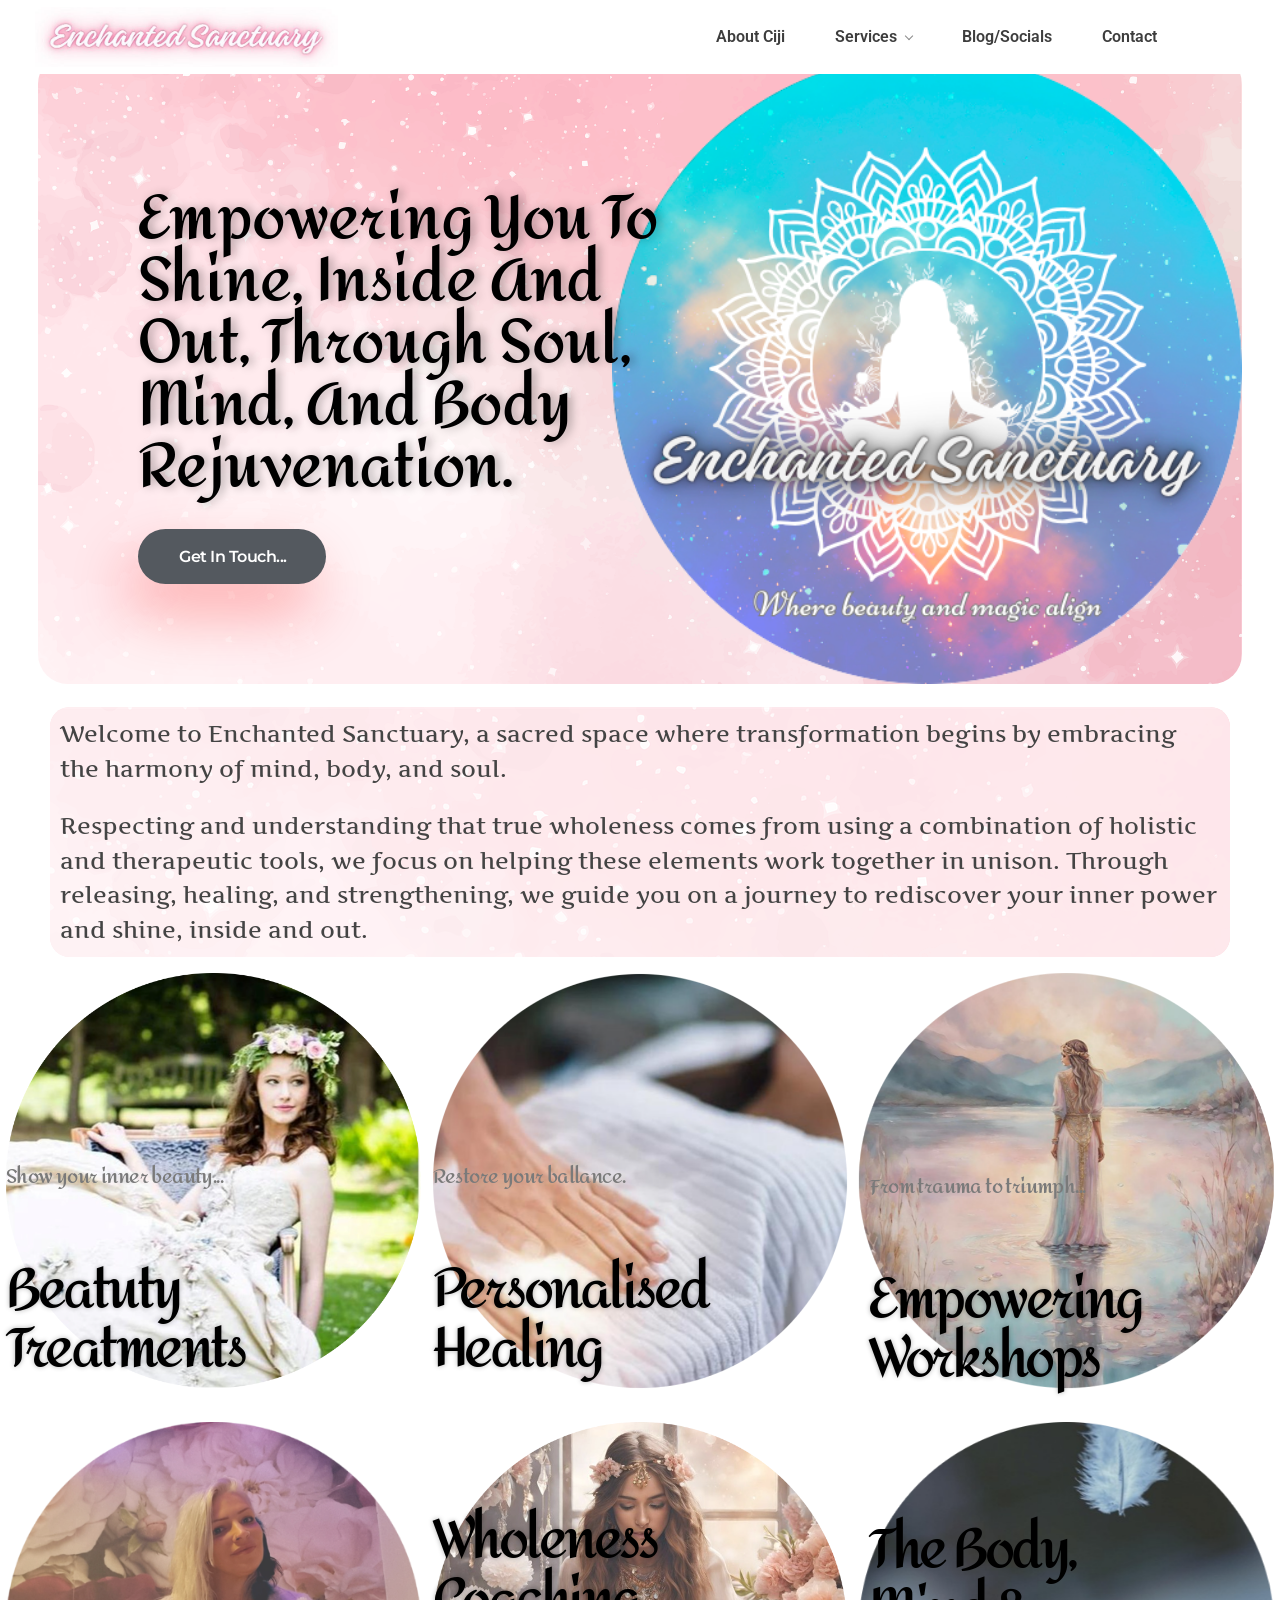
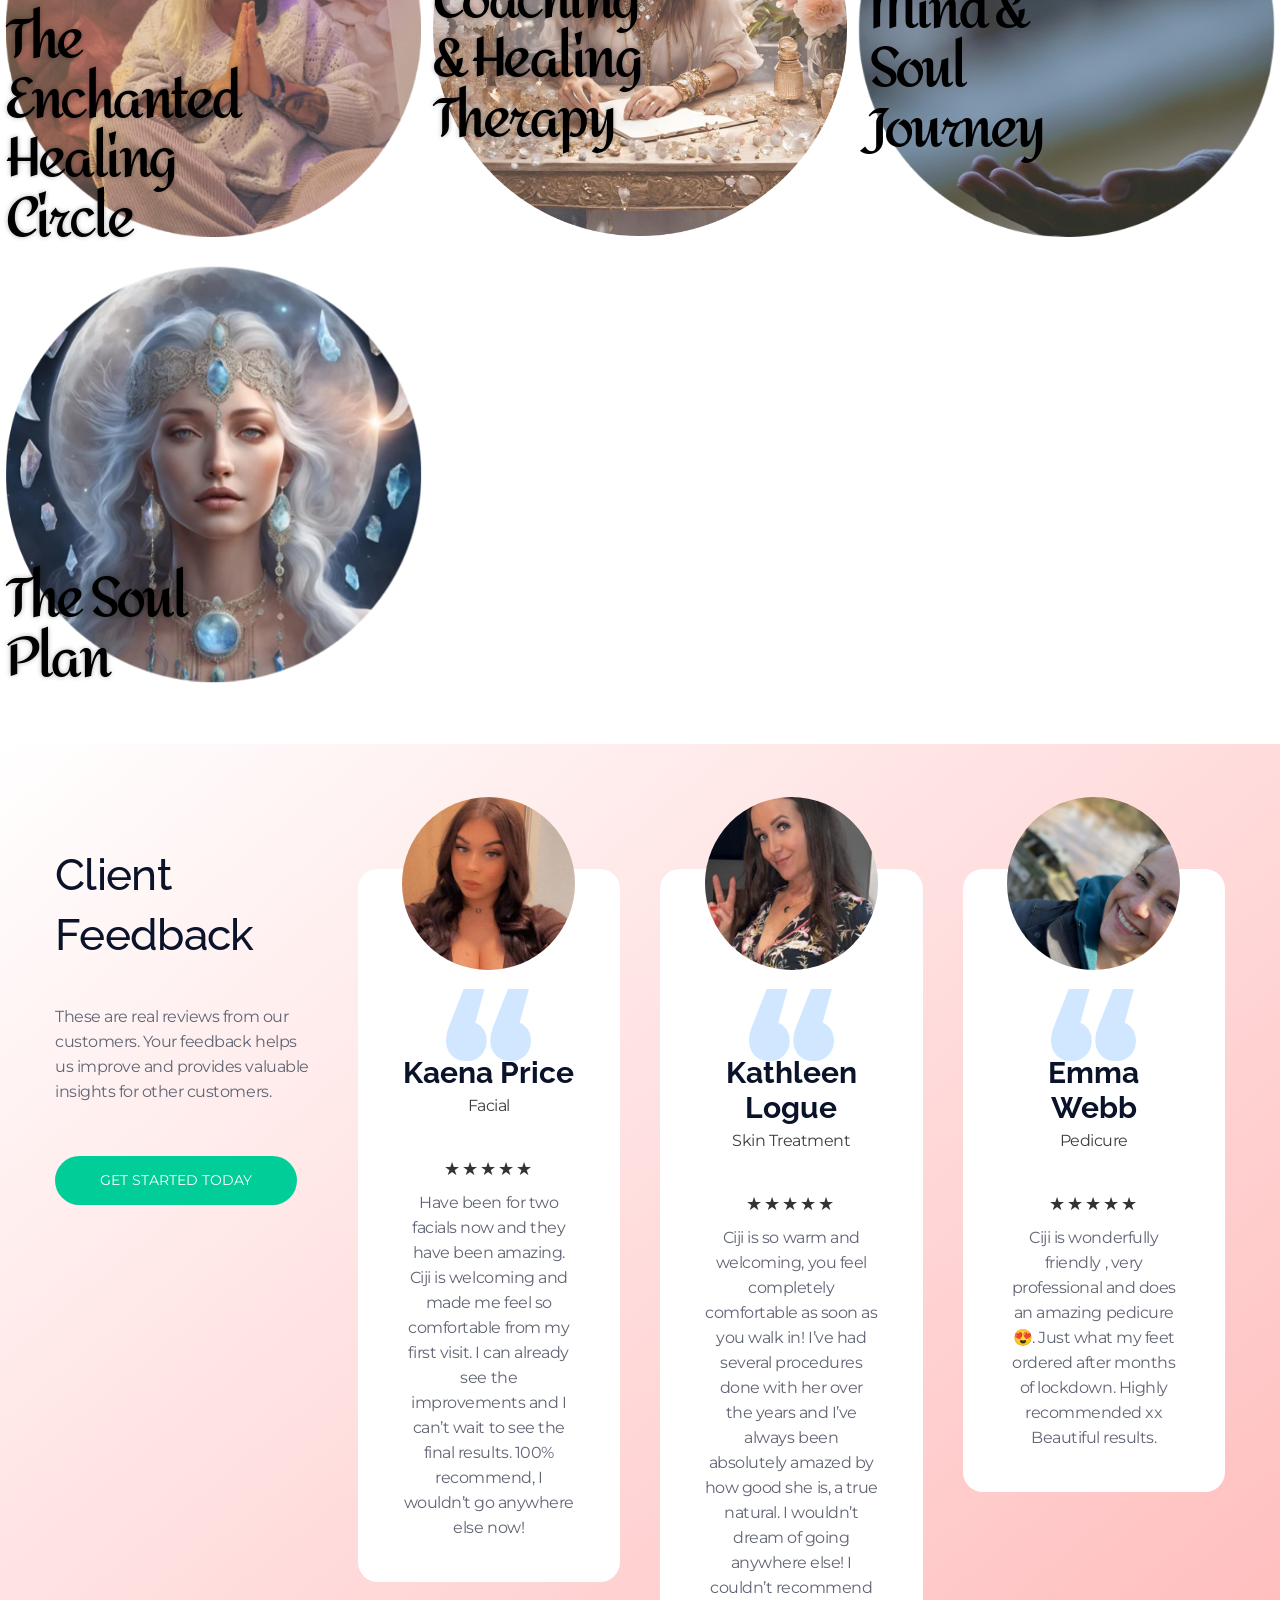
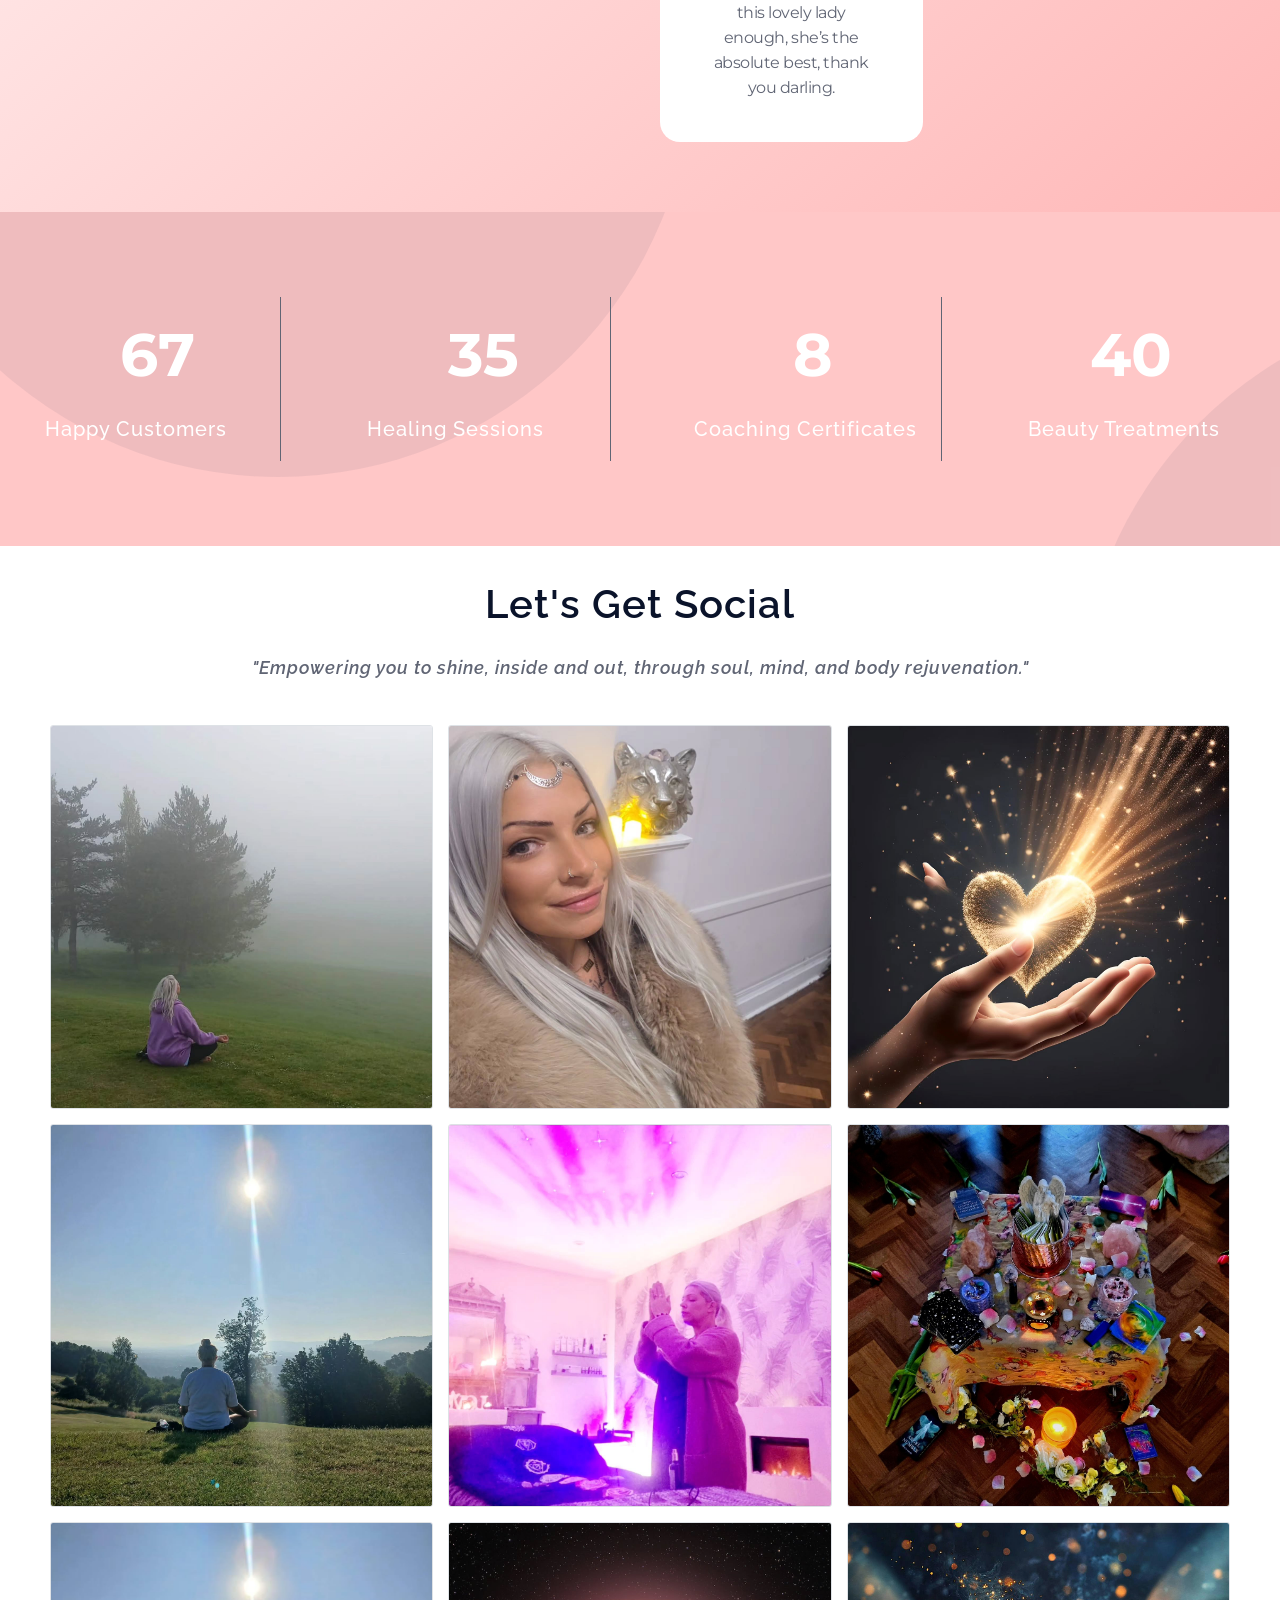
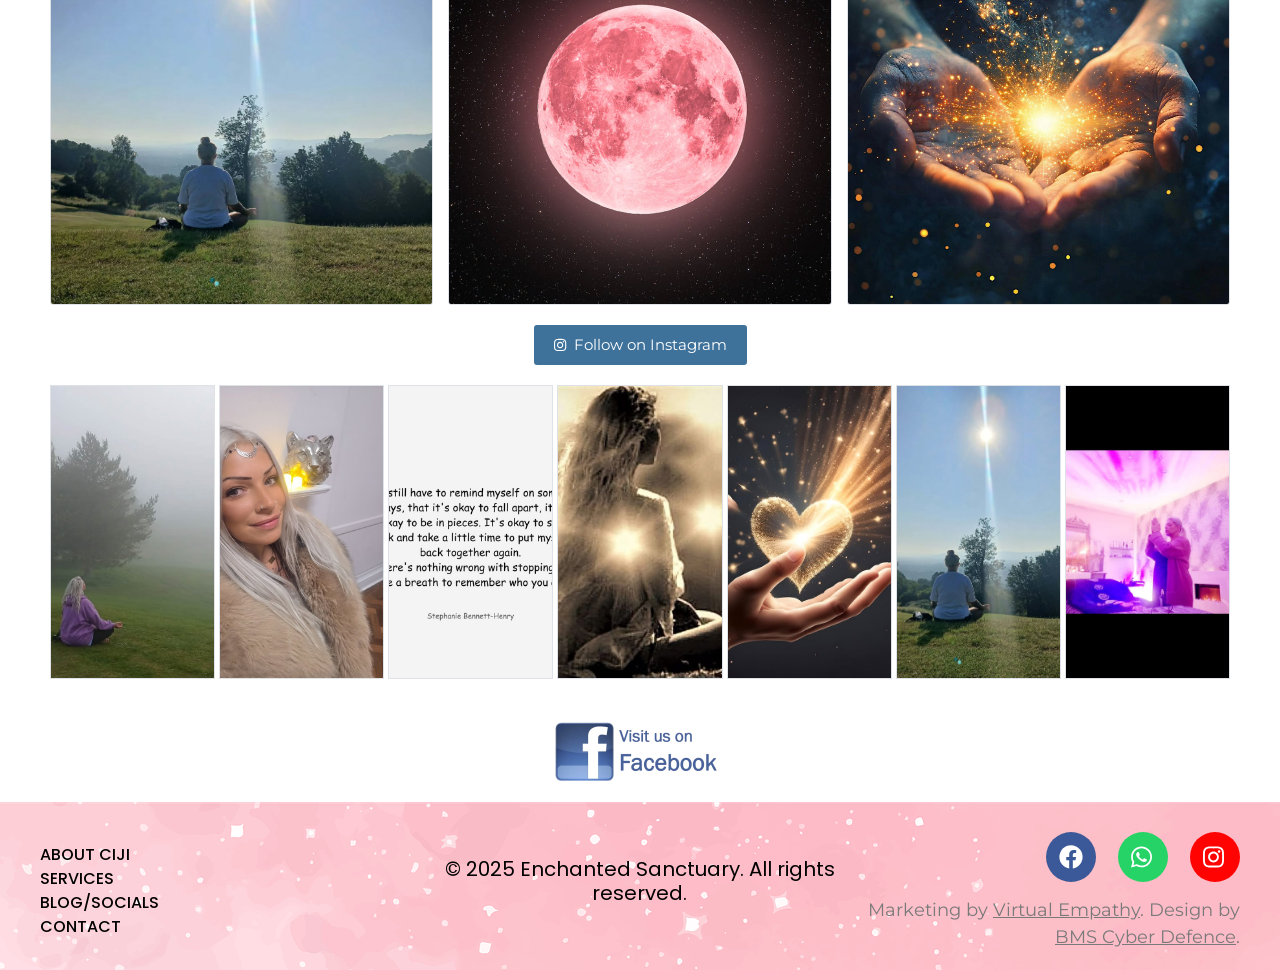
==== index.html @ b97803e6 "Initial static site" ====
<!doctype html>
<html lang="en-GB">
<head>
<meta charset="utf-8">
<meta name="viewport" content="width=device-width, initial-scale=1">
<title>Enchanted Sanctuary | Personalised Beauty and Healing Therapy Treatments</title>
<meta name="description" content="Empowering you to shine, inside and out, through soul, mind, and body rejuvenation. Get in touch… Empowering you to shine, inside and out, through soul, mind, and body rejuvenation. Get in touch… Welcome to Enchanted Sanctuary, a sacred space where transformation begins by embracing the harmony of mind, body, and soul. Respecting and understanding that […]">
<link rel="canonical" href="https://enchantedsanctuary.co.uk/">
<meta property="og:type" content="website">
<meta property="og:site_name" content="Enchanted Sanctuary">
<meta property="og:title" content="Enchanted Sanctuary | Personalised Beauty and Healing Therapy Treatments">
<meta property="og:url" content="https://enchantedsanctuary.co.uk/">
<meta property="og:image" content="https://enchantedsanctuary.co.uk/assets/img/Enchanted-Sanctuary-Copy-modified-768x768.png">
<meta name="theme-color" content="#ffffff">
<link rel="icon" type="image/png" sizes="32x32" href="/assets/img/cropped-Enchanted-Sanctuary-Copy-modified-32x32.png">
<link rel="apple-touch-icon" href="/assets/img/cropped-Enchanted-Sanctuary-Copy-modified-180x180.png">
<link rel="stylesheet" href="/assets/css/fonts.css">
<link rel="stylesheet" href="/assets/css/base.css">
<link rel="stylesheet" href="/assets/css/shell.css">
<link rel="stylesheet" href="/assets/css/pages/home.css">
<noscript><link rel="stylesheet" href="/assets/css/noscript.css"></noscript>
</head>
<body>
<header id="site-header" class="site-header">
<section class="sec e-8adc3c5 v-mid"><div class="sec-in gap-no">
<div class="col c25 e-b7bf976"><div class="col-in populated"><div class="w wd-auto wt-inh wm-auto e-571f72a"><div class="w-in">
<a class="logo" href="/" title="Enchanted Sanctuary"><img class="logo-main" src="/assets/img/cropped-cropped-Enchanted-Logo-3.png.jpg" width="752" height="149" alt="Enchanted Sanctuary - where beauty and magic align"><img class="logo-sticky" src="/assets/img/Enchanted-Logo-1-e1732796942166.png" width="500" height="70" alt="" aria-hidden="true"></a>
</div></div></div></div>
<div class="col c50 e-c79087f"><div class="col-in populated"><div class="w wd-auto wt-auto e-863ca88"><div class="w-in">
<button id="burger" class="burger" type="button" aria-label="Menu" aria-expanded="false" aria-controls="main-nav"><span></span></button>
<nav id="main-nav" class="main-nav" aria-label="Main"><ul><li><a href="/about/">About Ciji</a></li><li class="has-sub"><a href="#" aria-haspopup="true">Services</a><ul class="sub-menu"><li><a href="/beauty-treatments/">Beauty Treatments</a></li><li><a href="/healing/">Healing</a></li><li><a href="/coaching/">Coaching</a></li><li><a href="/workshops/">Workshops</a></li><li><a href="/the-enchanted-healing-circle/">Enchanted Healing Circle</a></li><li><a href="/body-mind-soul/">Body, Mind, Soul</a></li></ul></li><li><a href="/blog/">Blog/Socials</a></li><li><a href="/contact/">Contact</a></li></ul></nav>
</div></div></div></div>
<div class="col c25 e-d836fd5"><div class="col-in populated"></div></div>
</div></section>
</header>
<main id="content">
<section class="sec sec-top boxed e-6577c22"><div class="sec-in gap-def"><div class="col c100 col-top e-075c4aa"><div class="col-in"></div></div></div></section><section class="sec sec-top boxed e-edd5e29"><div class="sec-in gap-no"><div class="col c100 col-top fx fx-scale-up hide-m e-8b46256"><div class="col-in populated"><div class="bg-overlay"></div><section class="sec sec-inner boxed e-b667f1a sec-inner"><div class="sec-in gap-no"><div class="col c50 col-inner e-b32a811"><div class="col-in populated"><div class="w fx fx-slide-from-bot w-heading e-d0ff21a"><div class="w-in">
<section class="mh">
<div class="mh-in"><h5 class="h-sub"></h5><h3 class="h-main"><span class="h-hl">Empowering you to shine, inside and out, through soul, mind, and body rejuvenation.</span></h3></div>
</section> </div></div><div class="w fx fx-fade-in-right w-button e-8168b7c"><div class="w-in">
<div class="btn-wrap al-left">
<a class="btn btn-dark" href="/contact/">
<div class="btn-bg"></div>

<div class="btn-text">
<span class="btn-t1">Get in touch...</span> </div>
</a>
</div>
</div></div></div></div><div class="col c50 col-inner e-44763c2"><div class="col-in"></div></div></div></section></div></div></div></section><section class="sec sec-top hide-d hide-t boxed e-985ce5b"><div class="sec-in gap-def"><div class="col c100 col-top e-73a45af"><div class="col-in populated"><div class="w w-image e-906590e"><div class="w-in">
<section class="img-w">
<div class="img-frame">
<div class="img-box">
<img src="/assets/img/Enchanted-Sanctuary-Copy-modified-768x768.png" alt="Enchanted Sanctuary - Copy-modified" width="493" height="493" srcset="/assets/img/Enchanted-Sanctuary-Copy-modified-150x150.png 150w, /assets/img/Enchanted-Sanctuary-Copy-modified-300x300.png 300w, /assets/img/Enchanted-Sanctuary-Copy-modified-768x768.png 493w" sizes="(max-width:479px) 480px,(max-width:767px) 768px,(max-width:1023px) 1024px,493px">
</div>
</div>
</section> </div></div><div class="w fx fx-slide-from-bot w-heading e-2f97982"><div class="w-in">
<section class="mh">
<div class="mh-in"><h5 class="h-sub"></h5><h3 class="h-main"><span class="h-hl">Empowering you to shine, inside and out, through soul, mind, and body rejuvenation.</span></h3></div>
</section> </div></div><div class="w fx fx-fade-in-right w-button e-2da8367"><div class="w-in">
<div class="btn-wrap al-left">
<a class="btn btn-dark" href="/contact/">
<div class="btn-bg"></div>

<div class="btn-text">
<span class="btn-t1">Get in touch...</span> </div>
</a>
</div>
</div></div></div></div></div></section><section class="sec sec-top boxed e-6ed5a33"><div class="sec-in gap-def"><div class="col c100 col-top e-9232216"><div class="col-in populated"><div class="bg-overlay"></div><div class="w w-text e-0de48b5"><div class="w-in">
<p>Welcome to Enchanted Sanctuary, a sacred space where transformation begins by embracing the harmony of mind, body, and soul.</p><p>Respecting and understanding that true wholeness comes from using a combination of holistic and therapeutic tools, we focus on helping these elements work together in unison. Through releasing, healing, and strengthening, we guide you on a journey to rediscover your inner power and shine, inside and out.</p> </div></div></div></div></div></section><section class="sec sec-top boxed e-2b28041"><div class="sec-in gap-def"><div class="col c33 col-top e-5d22ac5"><div class="col-in populated"><div class="w fx fx-fade-in-down w-heading e-6f509e3"><div class="w-in">
<section class="mh">
<div class="mh-in"><a class="h-sub-link" href="/beauty-treatments/"><h5 class="h-sub">Show your inner beauty...</h5></a><a class="h-main-link" href="/beauty-treatments/"><h2 class="h-main"><span class="h-before"><br>Beatuty<br>Treatments</span></h2></a></div>
</section> </div></div></div></div><div class="col c33 col-top e-5e8a5cd"><div class="col-in populated"><div class="w fx fx-fade-in-down w-heading e-bed02f1"><div class="w-in">
<section class="mh">
<div class="mh-in"><a class="h-sub-link" href="/healing/"><h5 class="h-sub">Restore your ballance.</h5></a><a class="h-main-link" href="/healing/"><h2 class="h-main"><span class="h-before"><br>Personalised Healing</span></h2></a></div>
</section> </div></div></div></div><div class="col c33 col-top e-13d535e"><div class="col-in populated"><div class="w fx fx-fade-in-down w-heading e-b12e763"><div class="w-in">
<section class="mh">
<div class="mh-in"><a class="h-sub-link" href="/workshops/"><h5 class="h-sub">From trauma to triumph...</h5></a><a class="h-main-link" href="/workshops/"><h2 class="h-main"><span class="h-before"><br>Empowering<br>Workshops</span></h2></a></div>
</section> </div></div></div></div></div></section><section class="sec sec-top boxed e-62f1105"><div class="sec-in gap-def"><div class="col c33 col-top e-62b3c4f"><div class="col-in populated"><div class="bg-overlay"></div><div class="w fx fx-fade-in-down w-heading e-8247aed"><div class="w-in">
<section class="mh">
<div class="mh-in"><h5 class="h-sub"></h5><a class="h-main-link" href="/the-enchanted-healing-circle/"><h2 class="h-main"><span class="h-before"> The Enchanted Healing Circle</span></h2></a></div>
</section> </div></div></div></div><div class="col c33 col-top e-4726bc4"><div class="col-in populated"><div class="bg-overlay"></div><div class="w fx fx-fade-in-down w-heading e-f555cde"><div class="w-in">
<section class="mh">
<div class="mh-in"><h5 class="h-sub"></h5><a class="h-main-link" href="/coaching/"><h2 class="h-main"><span class="h-before">Wholeness Coaching & Healing Therapy</span></h2></a></div>
</section> </div></div></div></div><div class="col c33 col-top e-b6b08ac"><div class="col-in populated"><div class="w fx fx-fade-in-down w-heading e-a091946"><div class="w-in">
<section class="mh">
<div class="mh-in"><h5 class="h-sub"></h5><a class="h-main-link" href="/body-mind-soul/"><h2 class="h-main"><span class="h-before">The Body, Mind & Soul Journey</span></h2></a></div>
</section> </div></div></div></div></div></section><section class="sec sec-top boxed e-182a24c"><div class="sec-in gap-def"><div class="col c33 col-top e-38d5015"><div class="col-in populated"><div class="bg-overlay"></div><div class="w fx fx-fade-in-down w-heading e-609f788"><div class="w-in">
<section class="mh">
<div class="mh-in"><h5 class="h-sub"></h5><a class="h-main-link" href="/the-soul-plan/"><h2 class="h-main"><span class="h-before"> <br>The Soul Plan</span></h2></a></div>
</section> </div></div></div></div><div class="col c33 col-top e-c5ea2b3"><div class="col-in"></div></div><div class="col c33 col-top e-ea2d44e"><div class="col-in"></div></div></div></section><section class="sec sec-top boxed e-e08c960"><div class="sec-in gap-wide"><div class="col c25 col-top e-96ce8f5"><div class="col-in populated"><div class="w fx fx-fade-in-up w-heading e-3b2b844"><div class="w-in">
<section class="mh">
<div class="mh-in"><h4 class="h-sub">Client feedback</h4><div class="h-desc"><p>These are real reviews from our customers. Your feedback helps us improve and provides valuable insights for other customers.</p></div></div>
</section> </div></div><div class="w wd-auto wm-auto fx fx-fade-in-right w-button e-537168e"><div class="w-in">
<div class="btn-wrap al-left">
<a class="btn btn-dark" href="/contact/">
<div class="btn-bg"></div>

<div class="btn-text">
<span class="btn-t1">GET STARTED TODAY</span> </div>
</a>
</div>
</div></div></div></div><div class="col c25 col-top e-ae0a990"><div class="col-in populated"><div class="w w-testimonial e-1bf3fcd"><div class="w-in">
<section> <div class="tm tm-top">
<div class="tm-head">
<div class="tm-photo">
<img src="/assets/img/269386500_4709869779074187_6438676204521253496_n.jpg" alt="" width="1440" height="1440" srcset="/assets/img/269386500_4709869779074187_6438676204521253496_n.jpg 1440w, /assets/img/269386500_4709869779074187_6438676204521253496_n-300x300.jpg 300w, /assets/img/269386500_4709869779074187_6438676204521253496_n-1024x1024.jpg 1024w, /assets/img/269386500_4709869779074187_6438676204521253496_n-150x150.jpg 150w, /assets/img/269386500_4709869779074187_6438676204521253496_n-768x768.jpg 768w, /assets/img/269386500_4709869779074187_6438676204521253496_n-200x200.jpg 200w"> </div>
<div class="tm-meta">
<h4 class="tm-name">Kaena Price</h4>
<h5 class="tm-role">Facial</h5>
<div class="stars">
<span class="stars-fill"> </span>
</div>
</div>
</div>
<div class="tm-text">
<div class="tm-body">
                                Have been for two facials now and they have been amazing. Ciji is welcoming and made me feel so comfortable from my first visit. I can already see the improvements and I can’t wait to see the final results. 100% recommend, I wouldn’t go anywhere else now!            </div>
</div>
</div>
</section> </div></div></div></div><div class="col c25 col-top e-cfc1933"><div class="col-in populated"><div class="w w-testimonial e-2ffddfc"><div class="w-in">
<section> <div class="tm tm-top">
<div class="tm-head">
<div class="tm-photo">
<img src="/assets/img/359721519_3585749498417843_8543505721515183998_n.jpg" alt="" width="1170" height="1170" srcset="/assets/img/359721519_3585749498417843_8543505721515183998_n.jpg 1170w, /assets/img/359721519_3585749498417843_8543505721515183998_n-300x300.jpg 300w, /assets/img/359721519_3585749498417843_8543505721515183998_n-1024x1024.jpg 1024w, /assets/img/359721519_3585749498417843_8543505721515183998_n-150x150.jpg 150w, /assets/img/359721519_3585749498417843_8543505721515183998_n-768x768.jpg 768w, /assets/img/359721519_3585749498417843_8543505721515183998_n-200x200.jpg 200w"> </div>
<div class="tm-meta">
<h4 class="tm-name">Kathleen Logue</h4>
<h5 class="tm-role">Skin Treatment</h5>
<div class="stars">
<span class="stars-fill"> </span>
</div>
</div>
</div>
<div class="tm-text">
<div class="tm-body">
                                Ciji is so warm and welcoming, you feel completely comfortable as soon as you walk in!
I’ve had several procedures done with her over the years and I’ve always been absolutely amazed by how good she is, a true natural. I wouldn’t dream of going anywhere else!
I couldn’t recommend this lovely lady enough, she’s the absolute best, thank you darling.            </div>
</div>
</div>
</section> </div></div></div></div><div class="col c25 col-top e-4114cf9"><div class="col-in populated"><div class="w w-testimonial e-6dc5f5e"><div class="w-in">
<section> <div class="tm tm-top">
<div class="tm-head">
<div class="tm-photo">
<img src="/assets/img/424983784_2770888386392168_1102894792099508610_n.jpg" alt="" width="1900" height="1900" loading="lazy" srcset="/assets/img/424983784_2770888386392168_1102894792099508610_n.jpg 1900w, /assets/img/424983784_2770888386392168_1102894792099508610_n-300x300.jpg 300w, /assets/img/424983784_2770888386392168_1102894792099508610_n-1024x1024.jpg 1024w, /assets/img/424983784_2770888386392168_1102894792099508610_n-150x150.jpg 150w, /assets/img/424983784_2770888386392168_1102894792099508610_n-768x768.jpg 768w, /assets/img/424983784_2770888386392168_1102894792099508610_n-1536x1536.jpg 1536w, /assets/img/424983784_2770888386392168_1102894792099508610_n-200x200.jpg 200w"> </div>
<div class="tm-meta">
<h4 class="tm-name">Emma Webb</h4>
<h5 class="tm-role">Pedicure</h5>
<div class="stars">
<span class="stars-fill"> </span>
</div>
</div>
</div>
<div class="tm-text">
<div class="tm-body">
                                Ciji is wonderfully friendly , very professional and does an amazing pedicure 😍. 

Just what my feet ordered after months of lockdown. Highly recommended xx
 
Beautiful results.            </div>
</div>
</div>
</section> </div></div></div></div></div></section><section class="sec sec-top boxed e-3aba4d1"><div class="sec-in gap-no"><div class="col c100 col-top e-374ca9b"><div class="col-in populated"><div class="w hide-t hide-m wd-auto shape-circle w-shape e-350cdcf"><div class="w-in">
<div class="shape">
<div class="shape-in">
<div class="shape-fill"></div>
</div>
</div>
</div></div><div class="w wd-auto shape-circle w-shape e-7baecee"><div class="w-in">
<div class="shape">
<div class="shape-in">
<div class="shape-fill"></div>
</div>
</div>
</div></div><section class="sec sec-inner boxed e-fea90f6 sec-inner"><div class="sec-in gap-def"><div class="col c25 col-inner fx fx-fade-in-right-1 e-228dafd"><div class="col-in populated"><div class="w w-counter e-a2ebb2f"><div class="w-in">
<div class="counter">
<div class="counter-wrap">
<span class="counter-pre"></span>
<span class="counter-num" data-to="124" data-delimiter="." data-duration="2000">0</span>
<span class="counter-suf"></span>
</div>
</div>
</div></div><div class="w w-heading e-423e038"><div class="w-in">
<section class="mh">
<div class="mh-in"><h5 class="h-sub">Happy Customers</h5></div>
</section> </div></div></div></div><div class="col c25 col-inner fx fx-fade-in-right-1 e-43eda34"><div class="col-in populated"><div class="w w-counter e-2fcd665"><div class="w-in">
<div class="counter">
<div class="counter-wrap">
<span class="counter-pre"></span>
<span class="counter-num" data-to="64" data-delimiter="." data-duration="2000">0</span>
<span class="counter-suf"></span>
</div>
</div>
</div></div><div class="w w-heading e-a0817b9"><div class="w-in">
<section class="mh">
<div class="mh-in"><h5 class="h-sub">Healing Sessions</h5></div>
</section> </div></div></div></div><div class="col c25 col-inner fx fx-fade-in-right-1 e-02b4691"><div class="col-in populated"><div class="w w-counter e-0c22135"><div class="w-in">
<div class="counter">
<div class="counter-wrap">
<span class="counter-pre"></span>
<span class="counter-num" data-to="15" data-delimiter="." data-duration="2000">0</span>
<span class="counter-suf"></span>
</div>
</div>
</div></div><div class="w w-heading e-8bb11f0"><div class="w-in">
<section class="mh">
<div class="mh-in"><h5 class="h-sub">Coaching Certificates</h5></div>
</section> </div></div></div></div><div class="col c25 col-inner fx fx-fade-in-right-1 e-6c4671d"><div class="col-in populated"><div class="w w-counter e-fcd4c03"><div class="w-in">
<div class="counter">
<div class="counter-wrap">
<span class="counter-pre"></span>
<span class="counter-num" data-to="74" data-delimiter="." data-duration="2000">0</span>
<span class="counter-suf"></span>
</div>
</div>
</div></div><div class="w w-heading e-1c7de71"><div class="w-in">
<section class="mh">
<div class="mh-in"><h5 class="h-sub">Beauty Treatments</h5></div>
</section> </div></div></div></div></div></section></div></div></div></section><section class="sec sec-top boxed e-83e586d"><div class="sec-in gap-no"><div class="col c100 col-top e-6e9270f"><div class="col-in populated"><div class="w fx fx-fade-in-up w-heading e-dd766e1"><div class="w-in">
<section class="mh">
<div class="mh-in"><h5 class="h-sub">Let's get social</h5><div class="h-desc"><h5><em>"Empowering you to shine, inside and out, through soul, mind, and body rejuvenation."</em></h5></div></div>
</section> </div></div><div class="w w-feed e-7a71ec6"><div class="w-in"><div class="ig-grid"><a class="ig-item" href="https://www.instagram.com/p/De_lr72RHEV/" target="_blank" rel="noopener"><img src="/assets/img/18120787582932074.jpg" alt="Instagram post" loading="lazy"></a><a class="ig-item" href="https://www.instagram.com/p/De7wQsxN34-/" target="_blank" rel="noopener"><img src="/assets/img/18037394471850741.jpg" alt="Instagram post" loading="lazy"></a><a class="ig-item" href="https://www.instagram.com/p/Dez0UOcxcfl/" target="_blank" rel="noopener"><img src="/assets/img/18103017881042446.jpg" alt="Instagram post" loading="lazy"></a><a class="ig-item" href="https://www.instagram.com/p/DewH5RjRl5f/" target="_blank" rel="noopener"><img src="/assets/img/18118513643053644.jpg" alt="Instagram post" loading="lazy"></a><a class="ig-item" href="https://www.instagram.com/p/DesV0HCKgQy/" target="_blank" rel="noopener"><img src="/assets/img/18135804127572898.jpg" alt="Instagram post" loading="lazy"></a><a class="ig-item" href="https://www.instagram.com/p/Daz_Skxkl2c/" target="_blank" rel="noopener"><img src="/assets/img/18102577331272615.jpg" alt="Instagram post" loading="lazy"></a><a class="ig-item" href="https://www.instagram.com/p/Dau-LpwKJ7F/" target="_blank" rel="noopener"><img src="/assets/img/18146714857519500.jpg" alt="Instagram post" loading="lazy"></a><a class="ig-item" href="https://www.instagram.com/p/DaLUxolq8iN/" target="_blank" rel="noopener"><img src="/assets/img/18137799472504655.jpg" alt="Instagram post" loading="lazy"></a><a class="ig-item" href="https://www.instagram.com/p/DZnWxBaj6I2/" target="_blank" rel="noopener"><img src="/assets/img/18367422052235819.jpg" alt="Instagram post" loading="lazy"></a></div><div class="ig-follow"><a href="https://www.instagram.com/cijisenchantedsanctuary" target="_blank" rel="noopener"><svg viewBox="0 -448 512 512" aria-hidden="true" focusable="false"><path transform="scale(1,-1)" d="M224.1 307c63.6006 0 114.9 -51.2998 114.9 -114.9c0 -63.5996 -51.2998 -114.899 -114.9 -114.899c-63.5996 0 -114.899 51.2998 -114.899 114.899c0 63.6006 51.2998 114.9 114.899 114.9zM224.1 117.4c41.1006 0 74.7002 33.5 74.7002 74.6992 c0 41.2002 -33.5 74.7002 -74.7002 74.7002c-41.1992 0 -74.6992 -33.5 -74.6992 -74.7002c0 -41.1992 33.5996 -74.6992 74.6992 -74.6992zM370.5 311.7c0 -14.9004 -12 -26.7998 -26.7998 -26.7998c-14.9004 0 -26.7998 12 -26.7998 26.7998s12 26.7998 26.7998 26.7998 s26.7998 -12 26.7998 -26.7998zM446.6 284.5c2.10059 -37 2.10059 -147.8 0 -184.8c-1.7998 -35.9004 -10 -67.7002 -36.1992 -93.9004c-26.2002 -26.2998 -58 -34.5 -93.9004 -36.2002c-37 -2.09961 -147.9 -2.09961 -184.9 0 c-35.8994 1.80078 -67.5996 10 -93.8994 36.2002s-34.5 58 -36.2002 93.9004c-2.09961 37 -2.09961 147.899 0 184.899c1.7998 35.9004 9.90039 67.7002 36.2002 93.9004s58.0996 34.4004 93.8994 36.0996c37 2.10059 147.9 2.10059 184.9 0 c35.9004 -1.7998 67.7002 -10 93.9004 -36.1992c26.2998 -26.2002 34.5 -58 36.1992 -93.9004zM398.8 60c11.7002 29.4004 9 99.5 9 132.1c0 32.6006 2.7002 102.601 -9 132.101c-7.89941 19.7002 -23 34.7998 -42.5996 42.5996c-29.4004 11.6006 -99.5 9 -132.101 9 c-32.5996 0 -102.6 2.7002 -132.1 -9c-19.7002 -7.89941 -34.7998 -23 -42.5996 -42.5996c-11.6006 -29.4004 -9 -99.5 -9 -132.101c0 -32.5996 -2.7002 -102.6 9 -132.1c7.89941 -19.7002 23 -34.7998 42.5996 -42.5996c29.4004 -11.6006 99.5 -9 132.1 -9 c32.6006 0 102.601 -2.7002 132.101 9c19.7002 7.89941 34.7998 23 42.5996 42.5996z"/></svg> Follow on Instagram</a></div></div></div><div class="w w-feed e-03c5567"><div class="w-in"><div class="fb-row"><a class="fb-item" href="https://www.facebook.com/1421043919164188/posts/2025718982030009" target="_blank" rel="noopener"><img src="/assets/img/724480844274503_2025718982030009.jpg" alt="Facebook post" loading="lazy"></a><a class="fb-item" href="https://www.facebook.com/1421043919164188/posts/2024041002197807" target="_blank" rel="noopener"><img src="/assets/img/724480844274503_2024041002197807.jpg" alt="Facebook post" loading="lazy"></a><a class="fb-item" href="https://www.facebook.com/1421043919164188/posts/2020698625865378" target="_blank" rel="noopener"><img src="/assets/img/724480844274503_2020698625865378.jpg" alt="Facebook post" loading="lazy"></a><a class="fb-item" href="https://www.facebook.com/1421043919164188/posts/2020676762534231" target="_blank" rel="noopener"><img src="/assets/img/724480844274503_2020676762534231.jpg" alt="Facebook post" loading="lazy"></a><a class="fb-item" href="https://www.facebook.com/1421043919164188/posts/2020657472536160" target="_blank" rel="noopener"><img src="/assets/img/724480844274503_2020657472536160.jpg" alt="Facebook post" loading="lazy"></a><a class="fb-item" href="https://www.facebook.com/1421043919164188/posts/2019067826028458" target="_blank" rel="noopener"><img src="/assets/img/724480844274503_2019067826028458.jpg" alt="Facebook post" loading="lazy"></a><a class="fb-item" href="https://www.facebook.com/1421043919164188/posts/2017467006188540" target="_blank" rel="noopener"><img src="/assets/img/724480844274503_2017467006188540.jpg" alt="Facebook post" loading="lazy"></a></div></div></div><div class="w w-pic e-f006c1f"><div class="w-in">
<a href="https://www.facebook.com/cijisbeautysalon" target="_blank" rel="noopener">
<img src="/assets/img/kisspng-facebook-social-media-marketing-like-button-blog-find-us-on-facebook-5adf94f6358356.8741893115246021022192-qzfj9suun8ixelmsrzuzhxqcpqaygvpmo730ihfhmo.png" alt="kisspng-facebook-social-media-marketing-like-button-blog-find-us-on-facebook-5adf94f6358356.8741893115246021022192" title="kisspng-facebook-social-media-marketing-like-button-blog-find-us-on-facebook-5adf94f6358356.8741893115246021022192" loading="lazy"> </a>
</div></div></div></div></div></section>
</main>
<footer class="site-footer">
<section class="sec e-78e680d v-mid"><div class="sec-in gap-no">
<div class="col c33 e-ca77ab7 hide-t hide-m"><div class="col-in populated"><div class="w e-511fb00"><div class="w-in">
<nav class="foot-menu" aria-label="Footer"><a href="/about/">About Ciji</a><a href="#">Services</a><a href="/blog/">Blog/Socials</a><a href="/contact/">Contact</a></nav>
</div></div></div></div>
<div class="col c33 e-30681a9"><div class="col-in populated"><div class="w e-209ba0c"><div class="w-in"><p class="copy">&copy; 2025 Enchanted Sanctuary. All rights reserved.</p></div></div></div></div>
<div class="col c33 e-35fef58 hide-t hide-m"><div class="col-in populated">
<div class="w e-fd95870"><div class="w-in"><div class="social">
<a class="social-icon social-facebook" href="https://www.facebook.com/cijisbeautysalon" target="_blank" rel="noopener" aria-label="Facebook"><svg viewBox="0 -448 512 512" aria-hidden="true" focusable="false"><path transform="scale(1,-1)" d="M504 192c0 -123.78 -90.6904 -226.38 -209.25 -245v173.31h57.7803l11 71.6904h-68.7803v46.5498c0 19.6104 9.61035 38.7305 40.4102 38.7305h31.2803v61s-28.3809 4.83984 -55.5205 4.83984c-56.6699 0 -93.6699 -34.3301 -93.6699 -96.4805v-54.6396h-63v-71.6904h63 v-173.31c-118.56 18.6201 -209.25 121.22 -209.25 245c0 137 111 248 248 248s248 -111 248 -248z"/></svg></a>
<a class="social-icon social-whatsapp" href="https://wa.me/+447782375399" target="_blank" rel="noopener" aria-label="WhatsApp"><svg viewBox="0 -448 512 512" aria-hidden="true" focusable="false"><path transform="scale(1,-1)" d="M380.9 350.9c41.8994 -42 67.0996 -97.7002 67.0996 -157c0 -122.4 -101.8 -222 -224.1 -222h-0.100586c-37.2002 0 -73.7002 9.2998 -106.1 27l-117.7 -30.9004l31.5 115c-19.4004 33.7002 -29.5996 71.9004 -29.5996 111c0 122.4 99.5996 222 222 222 c59.2998 0 115.1 -23.0996 157 -65.0996zM223.9 9.2998c101.699 0 186.6 82.7998 186.6 184.601c0.0996094 49.2998 -21.2998 95.5996 -56.0996 130.5c-34.8008 34.8994 -81.1006 54.0996 -130.4 54.0996c-101.8 0 -184.6 -82.7998 -184.6 -184.5 c0 -34.9004 9.69922 -68.7998 28.1992 -98.2002l4.40039 -7l-18.5996 -68.0996l69.7998 18.2998l6.7002 -4c28.2998 -16.7998 60.7998 -25.7002 94 -25.7002zM325.1 147.5c5.5 -2.7002 9.2002 -4.09961 10.5 -6.59961c1.40039 -2.30078 1.40039 -13.4004 -3.19922 -26.4004 c-4.60059 -13 -26.7002 -24.7998 -37.4004 -26.4004c-17.5996 -2.59961 -31.4004 -1.2998 -66.5996 13.9004c-55.7002 24.0996 -92 80.0996 -94.8008 83.7998c-2.69922 3.7002 -22.5996 30.1006 -22.5996 57.4004s14.2998 40.7002 19.4004 46.2998 c5.09961 5.5 11.0996 6.90039 14.7998 6.90039s7.39941 0 10.5996 -0.200195c3.40039 -0.200195 8 1.2998 12.5 -9.5c4.60059 -11.1006 15.7002 -38.4004 17.1006 -41.2002c1.39941 -2.7998 2.2998 -6 0.5 -9.7002c-10.6006 -21.2002 -22 -20.5 -16.3008 -30.2998 c21.5 -36.9004 42.9004 -49.7002 75.5 -66c5.5 -2.7998 8.80078 -2.2998 12 1.40039c3.30078 3.7998 13.9004 16.1992 17.6006 21.7998c3.7002 5.59961 7.39941 4.7002 12.5 2.7998c5.09961 -1.7998 32.3994 -15.2002 37.8994 -18z"/></svg></a>
<a class="social-icon social-instagram" href="https://www.instagram.com/cijisenchantedsanctuary/" target="_blank" rel="noopener" aria-label="Instagram"><svg viewBox="0 -448 512 512" aria-hidden="true" focusable="false"><path transform="scale(1,-1)" d="M224.1 307c63.6006 0 114.9 -51.2998 114.9 -114.9c0 -63.5996 -51.2998 -114.899 -114.9 -114.899c-63.5996 0 -114.899 51.2998 -114.899 114.899c0 63.6006 51.2998 114.9 114.899 114.9zM224.1 117.4c41.1006 0 74.7002 33.5 74.7002 74.6992 c0 41.2002 -33.5 74.7002 -74.7002 74.7002c-41.1992 0 -74.6992 -33.5 -74.6992 -74.7002c0 -41.1992 33.5996 -74.6992 74.6992 -74.6992zM370.5 311.7c0 -14.9004 -12 -26.7998 -26.7998 -26.7998c-14.9004 0 -26.7998 12 -26.7998 26.7998s12 26.7998 26.7998 26.7998 s26.7998 -12 26.7998 -26.7998zM446.6 284.5c2.10059 -37 2.10059 -147.8 0 -184.8c-1.7998 -35.9004 -10 -67.7002 -36.1992 -93.9004c-26.2002 -26.2998 -58 -34.5 -93.9004 -36.2002c-37 -2.09961 -147.9 -2.09961 -184.9 0 c-35.8994 1.80078 -67.5996 10 -93.8994 36.2002s-34.5 58 -36.2002 93.9004c-2.09961 37 -2.09961 147.899 0 184.899c1.7998 35.9004 9.90039 67.7002 36.2002 93.9004s58.0996 34.4004 93.8994 36.0996c37 2.10059 147.9 2.10059 184.9 0 c35.9004 -1.7998 67.7002 -10 93.9004 -36.1992c26.2998 -26.2002 34.5 -58 36.1992 -93.9004zM398.8 60c11.7002 29.4004 9 99.5 9 132.1c0 32.6006 2.7002 102.601 -9 132.101c-7.89941 19.7002 -23 34.7998 -42.5996 42.5996c-29.4004 11.6006 -99.5 9 -132.101 9 c-32.5996 0 -102.6 2.7002 -132.1 -9c-19.7002 -7.89941 -34.7998 -23 -42.5996 -42.5996c-11.6006 -29.4004 -9 -99.5 -9 -132.101c0 -32.5996 -2.7002 -102.6 9 -132.1c7.89941 -19.7002 23 -34.7998 42.5996 -42.5996c29.4004 -11.6006 99.5 -9 132.1 -9 c32.6006 0 102.601 -2.7002 132.101 9c19.7002 7.89941 34.7998 23 42.5996 42.5996z"/></svg></a>
</div></div></div>
<div class="w e-f05b8ba"><div class="w-in"><p class="credit">Marketing by <a href="https://virtualempathy.co.uk/" target="_blank" rel="noopener">Virtual Empathy</a>. Design by <a href="https://bmscyberdefence.co.uk/" target="_blank" rel="noopener">BMS Cyber Defence</a>.</p></div></div>
</div></div>
</div></section>
</footer>
<button id="to-top" class="to-top" type="button" aria-label="Back to top"></button>
<script src="/assets/js/site.js" defer></script>
</body>
</html>
---- assets/css/fonts.css ----
@font-face { font-family: 'Amita'; font-style: normal; font-weight: 400; font-display: swap; src: url(/assets/fonts/amita-hhyau5si9om7ptlmc_w6eq.woff2) format('woff2'); unicode-range: U+0100-02BA, U+02BD-02C5, U+02C7-02CC, U+02CE-02D7, U+02DD-02FF, U+0304, U+0308, U+0329, U+1D00-1DBF, U+1E00-1E9F, U+1EF2-1EFF, U+2020, U+20A0-20AB, U+20AD-20C0, U+2113, U+2C60-2C7F, U+A720-A7FF; }
@font-face { font-family: 'Amita'; font-style: normal; font-weight: 400; font-display: swap; src: url(/assets/fonts/amita-hhyau5si9om7ptloc_u.woff2) format('woff2'); unicode-range: U+0000-00FF, U+0131, U+0152-0153, U+02BB-02BC, U+02C6, U+02DA, U+02DC, U+0304, U+0308, U+0329, U+2000-206F, U+20AC, U+2122, U+2191, U+2193, U+2212, U+2215, U+FEFF, U+FFFD; }
@font-face { font-family: 'Amita'; font-style: normal; font-weight: 700; font-display: swap; src: url(/assets/fonts/amita-hhyxu5si9om7pthtluclmityta.woff2) format('woff2'); unicode-range: U+0100-02BA, U+02BD-02C5, U+02C7-02CC, U+02CE-02D7, U+02DD-02FF, U+0304, U+0308, U+0329, U+1D00-1DBF, U+1E00-1E9F, U+1EF2-1EFF, U+2020, U+20A0-20AB, U+20AD-20C0, U+2113, U+2C60-2C7F, U+A720-A7FF; }
@font-face { font-family: 'Amita'; font-style: normal; font-weight: 700; font-display: swap; src: url(/assets/fonts/amita-hhyxu5si9om7pthtlucfmis.woff2) format('woff2'); unicode-range: U+0000-00FF, U+0131, U+0152-0153, U+02BB-02BC, U+02C6, U+02DA, U+02DC, U+0304, U+0308, U+0329, U+2000-206F, U+20AC, U+2122, U+2191, U+2193, U+2212, U+2215, U+FEFF, U+FFFD; }
@font-face { font-family: 'Artifika'; font-style: normal; font-weight: 400; font-display: swap; src: url(/assets/fonts/artifika-vemyroxzronptcuxu5wq7de.woff2) format('woff2'); unicode-range: U+0000-00FF, U+0131, U+0152-0153, U+02BB-02BC, U+02C6, U+02DA, U+02DC, U+0304, U+0308, U+0329, U+2000-206F, U+20AC, U+2122, U+2191, U+2193, U+2212, U+2215, U+FEFF, U+FFFD; }
@font-face { font-family: 'Macondo Swash Caps'; font-style: normal; font-weight: 400; font-display: swap; src: url(/assets/fonts/macondoswashcaps-6nul8eaajggkza7lpt941z9s6zygdq6-fuab.woff2) format('woff2'); unicode-range: U+0000-00FF, U+0131, U+0152-0153, U+02BB-02BC, U+02C6, U+02DA, U+02DC, U+0304, U+0308, U+0329, U+2000-206F, U+20AC, U+2122, U+2191, U+2193, U+2212, U+2215, U+FEFF, U+FFFD; }
@font-face { font-family: 'Montserrat'; font-style: italic; font-weight: 100; font-display: swap; src: url(/assets/fonts/montserrat-jtuqjig1_i6t8kchkm459wxrxy7mw9c.woff2) format('woff2'); unicode-range: U+0100-02BA, U+02BD-02C5, U+02C7-02CC, U+02CE-02D7, U+02DD-02FF, U+0304, U+0308, U+0329, U+1D00-1DBF, U+1E00-1E9F, U+1EF2-1EFF, U+2020, U+20A0-20AB, U+20AD-20C0, U+2113, U+2C60-2C7F, U+A720-A7FF; }
@font-face { font-family: 'Montserrat'; font-style: italic; font-weight: 100; font-display: swap; src: url(/assets/fonts/montserrat-jtuqjig1_i6t8kchkm459wxrys7m.woff2) format('woff2'); unicode-range: U+0000-00FF, U+0131, U+0152-0153, U+02BB-02BC, U+02C6, U+02DA, U+02DC, U+0304, U+0308, U+0329, U+2000-206F, U+20AC, U+2122, U+2191, U+2193, U+2212, U+2215, U+FEFF, U+FFFD; }
@font-face { font-family: 'Montserrat'; font-style: italic; font-weight: 200; font-display: swap; src: url(/assets/fonts/montserrat-jtuqjig1_i6t8kchkm459wxrxy7mw9c.woff2) format('woff2'); unicode-range: U+0100-02BA, U+02BD-02C5, U+02C7-02CC, U+02CE-02D7, U+02DD-02FF, U+0304, U+0308, U+0329, U+1D00-1DBF, U+1E00-1E9F, U+1EF2-1EFF, U+2020, U+20A0-20AB, U+20AD-20C0, U+2113, U+2C60-2C7F, U+A720-A7FF; }
@font-face { font-family: 'Montserrat'; font-style: italic; font-weight: 200; font-display: swap; src: url(/assets/fonts/montserrat-jtuqjig1_i6t8kchkm459wxrys7m.woff2) format('woff2'); unicode-range: U+0000-00FF, U+0131, U+0152-0153, U+02BB-02BC, U+02C6, U+02DA, U+02DC, U+0304, U+0308, U+0329, U+2000-206F, U+20AC, U+2122, U+2191, U+2193, U+2212, U+2215, U+FEFF, U+FFFD; }
@font-face { font-family: 'Montserrat'; font-style: italic; font-weight: 300; font-display: swap; src: url(/assets/fonts/montserrat-jtuqjig1_i6t8kchkm459wxrxy7mw9c.woff2) format('woff2'); unicode-range: U+0100-02BA, U+02BD-02C5, U+02C7-02CC, U+02CE-02D7, U+02DD-02FF, U+0304, U+0308, U+0329, U+1D00-1DBF, U+1E00-1E9F, U+1EF2-1EFF, U+2020, U+20A0-20AB, U+20AD-20C0, U+2113, U+2C60-2C7F, U+A720-A7FF; }
@font-face { font-family: 'Montserrat'; font-style: italic; font-weight: 300; font-display: swap; src: url(/assets/fonts/montserrat-jtuqjig1_i6t8kchkm459wxrys7m.woff2) format('woff2'); unicode-range: U+0000-00FF, U+0131, U+0152-0153, U+02BB-02BC, U+02C6, U+02DA, U+02DC, U+0304, U+0308, U+0329, U+2000-206F, U+20AC, U+2122, U+2191, U+2193, U+2212, U+2215, U+FEFF, U+FFFD; }
@font-face { font-family: 'Montserrat'; font-style: italic; font-weight: 400; font-display: swap; src: url(/assets/fonts/montserrat-jtuqjig1_i6t8kchkm459wxrxy7mw9c.woff2) format('woff2'); unicode-range: U+0100-02BA, U+02BD-02C5, U+02C7-02CC, U+02CE-02D7, U+02DD-02FF, U+0304, U+0308, U+0329, U+1D00-1DBF, U+1E00-1E9F, U+1EF2-1EFF, U+2020, U+20A0-20AB, U+20AD-20C0, U+2113, U+2C60-2C7F, U+A720-A7FF; }
@font-face { font-family: 'Montserrat'; font-style: italic; font-weight: 400; font-display: swap; src: url(/assets/fonts/montserrat-jtuqjig1_i6t8kchkm459wxrys7m.woff2) format('woff2'); unicode-range: U+0000-00FF, U+0131, U+0152-0153, U+02BB-02BC, U+02C6, U+02DA, U+02DC, U+0304, U+0308, U+0329, U+2000-206F, U+20AC, U+2122, U+2191, U+2193, U+2212, U+2215, U+FEFF, U+FFFD; }
@font-face { font-family: 'Montserrat'; font-style: italic; font-weight: 500; font-display: swap; src: url(/assets/fonts/montserrat-jtuqjig1_i6t8kchkm459wxrxy7mw9c.woff2) format('woff2'); unicode-range: U+0100-02BA, U+02BD-02C5, U+02C7-02CC, U+02CE-02D7, U+02DD-02FF, U+0304, U+0308, U+0329, U+1D00-1DBF, U+1E00-1E9F, U+1EF2-1EFF, U+2020, U+20A0-20AB, U+20AD-20C0, U+2113, U+2C60-2C7F, U+A720-A7FF; }
@font-face { font-family: 'Montserrat'; font-style: italic; font-weight: 500; font-display: swap; src: url(/assets/fonts/montserrat-jtuqjig1_i6t8kchkm459wxrys7m.woff2) format('woff2'); unicode-range: U+0000-00FF, U+0131, U+0152-0153, U+02BB-02BC, U+02C6, U+02DA, U+02DC, U+0304, U+0308, U+0329, U+2000-206F, U+20AC, U+2122, U+2191, U+2193, U+2212, U+2215, U+FEFF, U+FFFD; }
@font-face { font-family: 'Montserrat'; font-style: italic; font-weight: 600; font-display: swap; src: url(/assets/fonts/montserrat-jtuqjig1_i6t8kchkm459wxrxy7mw9c.woff2) format('woff2'); unicode-range: U+0100-02BA, U+02BD-02C5, U+02C7-02CC, U+02CE-02D7, U+02DD-02FF, U+0304, U+0308, U+0329, U+1D00-1DBF, U+1E00-1E9F, U+1EF2-1EFF, U+2020, U+20A0-20AB, U+20AD-20C0, U+2113, U+2C60-2C7F, U+A720-A7FF; }
@font-face { font-family: 'Montserrat'; font-style: italic; font-weight: 600; font-display: swap; src: url(/assets/fonts/montserrat-jtuqjig1_i6t8kchkm459wxrys7m.woff2) format('woff2'); unicode-range: U+0000-00FF, U+0131, U+0152-0153, U+02BB-02BC, U+02C6, U+02DA, U+02DC, U+0304, U+0308, U+0329, U+2000-206F, U+20AC, U+2122, U+2191, U+2193, U+2212, U+2215, U+FEFF, U+FFFD; }
@font-face { font-family: 'Montserrat'; font-style: italic; font-weight: 700; font-display: swap; src: url(/assets/fonts/montserrat-jtuqjig1_i6t8kchkm459wxrxy7mw9c.woff2) format('woff2'); unicode-range: U+0100-02BA, U+02BD-02C5, U+02C7-02CC, U+02CE-02D7, U+02DD-02FF, U+0304, U+0308, U+0329, U+1D00-1DBF, U+1E00-1E9F, U+1EF2-1EFF, U+2020, U+20A0-20AB, U+20AD-20C0, U+2113, U+2C60-2C7F, U+A720-A7FF; }
@font-face { font-family: 'Montserrat'; font-style: italic; font-weight: 700; font-display: swap; src: url(/assets/fonts/montserrat-jtuqjig1_i6t8kchkm459wxrys7m.woff2) format('woff2'); unicode-range: U+0000-00FF, U+0131, U+0152-0153, U+02BB-02BC, U+02C6, U+02DA, U+02DC, U+0304, U+0308, U+0329, U+2000-206F, U+20AC, U+2122, U+2191, U+2193, U+2212, U+2215, U+FEFF, U+FFFD; }
@font-face { font-family: 'Montserrat'; font-style: italic; font-weight: 800; font-display: swap; src: url(/assets/fonts/montserrat-jtuqjig1_i6t8kchkm459wxrxy7mw9c.woff2) format('woff2'); unicode-range: U+0100-02BA, U+02BD-02C5, U+02C7-02CC, U+02CE-02D7, U+02DD-02FF, U+0304, U+0308, U+0329, U+1D00-1DBF, U+1E00-1E9F, U+1EF2-1EFF, U+2020, U+20A0-20AB, U+20AD-20C0, U+2113, U+2C60-2C7F, U+A720-A7FF; }
@font-face { font-family: 'Montserrat'; font-style: italic; font-weight: 800; font-display: swap; src: url(/assets/fonts/montserrat-jtuqjig1_i6t8kchkm459wxrys7m.woff2) format('woff2'); unicode-range: U+0000-00FF, U+0131, U+0152-0153, U+02BB-02BC, U+02C6, U+02DA, U+02DC, U+0304, U+0308, U+0329, U+2000-206F, U+20AC, U+2122, U+2191, U+2193, U+2212, U+2215, U+FEFF, U+FFFD; }
@font-face { font-family: 'Montserrat'; font-style: italic; font-weight: 900; font-display: swap; src: url(/assets/fonts/montserrat-jtuqjig1_i6t8kchkm459wxrxy7mw9c.woff2) format('woff2'); unicode-range: U+0100-02BA, U+02BD-02C5, U+02C7-02CC, U+02CE-02D7, U+02DD-02FF, U+0304, U+0308, U+0329, U+1D00-1DBF, U+1E00-1E9F, U+1EF2-1EFF, U+2020, U+20A0-20AB, U+20AD-20C0, U+2113, U+2C60-2C7F, U+A720-A7FF; }
@font-face { font-family: 'Montserrat'; font-style: italic; font-weight: 900; font-display: swap; src: url(/assets/fonts/montserrat-jtuqjig1_i6t8kchkm459wxrys7m.woff2) format('woff2'); unicode-range: U+0000-00FF, U+0131, U+0152-0153, U+02BB-02BC, U+02C6, U+02DA, U+02DC, U+0304, U+0308, U+0329, U+2000-206F, U+20AC, U+2122, U+2191, U+2193, U+2212, U+2215, U+FEFF, U+FFFD; }
@font-face { font-family: 'Montserrat'; font-style: normal; font-weight: 100; font-display: swap; src: url(/assets/fonts/montserrat-jtusjig1_i6t8kchkm459wdhyzbi.woff2) format('woff2'); unicode-range: U+0100-02BA, U+02BD-02C5, U+02C7-02CC, U+02CE-02D7, U+02DD-02FF, U+0304, U+0308, U+0329, U+1D00-1DBF, U+1E00-1E9F, U+1EF2-1EFF, U+2020, U+20A0-20AB, U+20AD-20C0, U+2113, U+2C60-2C7F, U+A720-A7FF; }
@font-face { font-family: 'Montserrat'; font-style: normal; font-weight: 100; font-display: swap; src: url(/assets/fonts/montserrat-jtusjig1_i6t8kchkm459wlhyw.woff2) format('woff2'); unicode-range: U+0000-00FF, U+0131, U+0152-0153, U+02BB-02BC, U+02C6, U+02DA, U+02DC, U+0304, U+0308, U+0329, U+2000-206F, U+20AC, U+2122, U+2191, U+2193, U+2212, U+2215, U+FEFF, U+FFFD; }
@font-face { font-family: 'Montserrat'; font-style: normal; font-weight: 200; font-display: swap; src: url(/assets/fonts/montserrat-jtusjig1_i6t8kchkm459wdhyzbi.woff2) format('woff2'); unicode-range: U+0100-02BA, U+02BD-02C5, U+02C7-02CC, U+02CE-02D7, U+02DD-02FF, U+0304, U+0308, U+0329, U+1D00-1DBF, U+1E00-1E9F, U+1EF2-1EFF, U+2020, U+20A0-20AB, U+20AD-20C0, U+2113, U+2C60-2C7F, U+A720-A7FF; }
@font-face { font-family: 'Montserrat'; font-style: normal; font-weight: 200; font-display: swap; src: url(/assets/fonts/montserrat-jtusjig1_i6t8kchkm459wlhyw.woff2) format('woff2'); unicode-range: U+0000-00FF, U+0131, U+0152-0153, U+02BB-02BC, U+02C6, U+02DA, U+02DC, U+0304, U+0308, U+0329, U+2000-206F, U+20AC, U+2122, U+2191, U+2193, U+2212, U+2215, U+FEFF, U+FFFD; }
@font-face { font-family: 'Montserrat'; font-style: normal; font-weight: 300; font-display: swap; src: url(/assets/fonts/montserrat-jtusjig1_i6t8kchkm459wdhyzbi.woff2) format('woff2'); unicode-range: U+0100-02BA, U+02BD-02C5, U+02C7-02CC, U+02CE-02D7, U+02DD-02FF, U+0304, U+0308, U+0329, U+1D00-1DBF, U+1E00-1E9F, U+1EF2-1EFF, U+2020, U+20A0-20AB, U+20AD-20C0, U+2113, U+2C60-2C7F, U+A720-A7FF; }
@font-face { font-family: 'Montserrat'; font-style: normal; font-weight: 300; font-display: swap; src: url(/assets/fonts/montserrat-jtusjig1_i6t8kchkm459wlhyw.woff2) format('woff2'); unicode-range: U+0000-00FF, U+0131, U+0152-0153, U+02BB-02BC, U+02C6, U+02DA, U+02DC, U+0304, U+0308, U+0329, U+2000-206F, U+20AC, U+2122, U+2191, U+2193, U+2212, U+2215, U+FEFF, U+FFFD; }
@font-face { font-family: 'Montserrat'; font-style: normal; font-weight: 400; font-display: swap; src: url(/assets/fonts/montserrat-jtusjig1_i6t8kchkm459wdhyzbi.woff2) format('woff2'); unicode-range: U+0100-02BA, U+02BD-02C5, U+02C7-02CC, U+02CE-02D7, U+02DD-02FF, U+0304, U+0308, U+0329, U+1D00-1DBF, U+1E00-1E9F, U+1EF2-1EFF, U+2020, U+20A0-20AB, U+20AD-20C0, U+2113, U+2C60-2C7F, U+A720-A7FF; }
@font-face { font-family: 'Montserrat'; font-style: normal; font-weight: 400; font-display: swap; src: url(/assets/fonts/montserrat-jtusjig1_i6t8kchkm459wlhyw.woff2) format('woff2'); unicode-range: U+0000-00FF, U+0131, U+0152-0153, U+02BB-02BC, U+02C6, U+02DA, U+02DC, U+0304, U+0308, U+0329, U+2000-206F, U+20AC, U+2122, U+2191, U+2193, U+2212, U+2215, U+FEFF, U+FFFD; }
@font-face { font-family: 'Montserrat'; font-style: normal; font-weight: 500; font-display: swap; src: url(/assets/fonts/montserrat-jtusjig1_i6t8kchkm459wdhyzbi.woff2) format('woff2'); unicode-range: U+0100-02BA, U+02BD-02C5, U+02C7-02CC, U+02CE-02D7, U+02DD-02FF, U+0304, U+0308, U+0329, U+1D00-1DBF, U+1E00-1E9F, U+1EF2-1EFF, U+2020, U+20A0-20AB, U+20AD-20C0, U+2113, U+2C60-2C7F, U+A720-A7FF; }
@font-face { font-family: 'Montserrat'; font-style: normal; font-weight: 500; font-display: swap; src: url(/assets/fonts/montserrat-jtusjig1_i6t8kchkm459wlhyw.woff2) format('woff2'); unicode-range: U+0000-00FF, U+0131, U+0152-0153, U+02BB-02BC, U+02C6, U+02DA, U+02DC, U+0304, U+0308, U+0329, U+2000-206F, U+20AC, U+2122, U+2191, U+2193, U+2212, U+2215, U+FEFF, U+FFFD; }
@font-face { font-family: 'Montserrat'; font-style: normal; font-weight: 600; font-display: swap; src: url(/assets/fonts/montserrat-jtusjig1_i6t8kchkm459wdhyzbi.woff2) format('woff2'); unicode-range: U+0100-02BA, U+02BD-02C5, U+02C7-02CC, U+02CE-02D7, U+02DD-02FF, U+0304, U+0308, U+0329, U+1D00-1DBF, U+1E00-1E9F, U+1EF2-1EFF, U+2020, U+20A0-20AB, U+20AD-20C0, U+2113, U+2C60-2C7F, U+A720-A7FF; }
@font-face { font-family: 'Montserrat'; font-style: normal; font-weight: 600; font-display: swap; src: url(/assets/fonts/montserrat-jtusjig1_i6t8kchkm459wlhyw.woff2) format('woff2'); unicode-range: U+0000-00FF, U+0131, U+0152-0153, U+02BB-02BC, U+02C6, U+02DA, U+02DC, U+0304, U+0308, U+0329, U+2000-206F, U+20AC, U+2122, U+2191, U+2193, U+2212, U+2215, U+FEFF, U+FFFD; }
@font-face { font-family: 'Montserrat'; font-style: normal; font-weight: 700; font-display: swap; src: url(/assets/fonts/montserrat-jtusjig1_i6t8kchkm459wdhyzbi.woff2) format('woff2'); unicode-range: U+0100-02BA, U+02BD-02C5, U+02C7-02CC, U+02CE-02D7, U+02DD-02FF, U+0304, U+0308, U+0329, U+1D00-1DBF, U+1E00-1E9F, U+1EF2-1EFF, U+2020, U+20A0-20AB, U+20AD-20C0, U+2113, U+2C60-2C7F, U+A720-A7FF; }
@font-face { font-family: 'Montserrat'; font-style: normal; font-weight: 700; font-display: swap; src: url(/assets/fonts/montserrat-jtusjig1_i6t8kchkm459wlhyw.woff2) format('woff2'); unicode-range: U+0000-00FF, U+0131, U+0152-0153, U+02BB-02BC, U+02C6, U+02DA, U+02DC, U+0304, U+0308, U+0329, U+2000-206F, U+20AC, U+2122, U+2191, U+2193, U+2212, U+2215, U+FEFF, U+FFFD; }
@font-face { font-family: 'Montserrat'; font-style: normal; font-weight: 800; font-display: swap; src: url(/assets/fonts/montserrat-jtusjig1_i6t8kchkm459wdhyzbi.woff2) format('woff2'); unicode-range: U+0100-02BA, U+02BD-02C5, U+02C7-02CC, U+02CE-02D7, U+02DD-02FF, U+0304, U+0308, U+0329, U+1D00-1DBF, U+1E00-1E9F, U+1EF2-1EFF, U+2020, U+20A0-20AB, U+20AD-20C0, U+2113, U+2C60-2C7F, U+A720-A7FF; }
@font-face { font-family: 'Montserrat'; font-style: normal; font-weight: 800; font-display: swap; src: url(/assets/fonts/montserrat-jtusjig1_i6t8kchkm459wlhyw.woff2) format('woff2'); unicode-range: U+0000-00FF, U+0131, U+0152-0153, U+02BB-02BC, U+02C6, U+02DA, U+02DC, U+0304, U+0308, U+0329, U+2000-206F, U+20AC, U+2122, U+2191, U+2193, U+2212, U+2215, U+FEFF, U+FFFD; }
@font-face { font-family: 'Montserrat'; font-style: normal; font-weight: 900; font-display: swap; src: url(/assets/fonts/montserrat-jtusjig1_i6t8kchkm459wdhyzbi.woff2) format('woff2'); unicode-range: U+0100-02BA, U+02BD-02C5, U+02C7-02CC, U+02CE-02D7, U+02DD-02FF, U+0304, U+0308, U+0329, U+1D00-1DBF, U+1E00-1E9F, U+1EF2-1EFF, U+2020, U+20A0-20AB, U+20AD-20C0, U+2113, U+2C60-2C7F, U+A720-A7FF; }
@font-face { font-family: 'Montserrat'; font-style: normal; font-weight: 900; font-display: swap; src: url(/assets/fonts/montserrat-jtusjig1_i6t8kchkm459wlhyw.woff2) format('woff2'); unicode-range: U+0000-00FF, U+0131, U+0152-0153, U+02BB-02BC, U+02C6, U+02DA, U+02DC, U+0304, U+0308, U+0329, U+2000-206F, U+20AC, U+2122, U+2191, U+2193, U+2212, U+2215, U+FEFF, U+FFFD; }
@font-face { font-family: 'Poppins'; font-style: italic; font-weight: 100; font-display: swap; src: url(/assets/fonts/poppins-pxiayp8kv8jhgfvrjjlme0tmmpkzsq.woff2) format('woff2'); unicode-range: U+0100-02BA, U+02BD-02C5, U+02C7-02CC, U+02CE-02D7, U+02DD-02FF, U+0304, U+0308, U+0329, U+1D00-1DBF, U+1E00-1E9F, U+1EF2-1EFF, U+2020, U+20A0-20AB, U+20AD-20C0, U+2113, U+2C60-2C7F, U+A720-A7FF; }
@font-face { font-family: 'Poppins'; font-style: italic; font-weight: 100; font-display: swap; src: url(/assets/fonts/poppins-pxiayp8kv8jhgfvrjjlme0tcmpi.woff2) format('woff2'); unicode-range: U+0000-00FF, U+0131, U+0152-0153, U+02BB-02BC, U+02C6, U+02DA, U+02DC, U+0304, U+0308, U+0329, U+2000-206F, U+20AC, U+2122, U+2191, U+2193, U+2212, U+2215, U+FEFF, U+FFFD; }
@font-face { font-family: 'Poppins'; font-style: italic; font-weight: 200; font-display: swap; src: url(/assets/fonts/poppins-pxidyp8kv8jhgfvrjjlmv1pvgdeoceg.woff2) format('woff2'); unicode-range: U+0100-02BA, U+02BD-02C5, U+02C7-02CC, U+02CE-02D7, U+02DD-02FF, U+0304, U+0308, U+0329, U+1D00-1DBF, U+1E00-1E9F, U+1EF2-1EFF, U+2020, U+20A0-20AB, U+20AD-20C0, U+2113, U+2C60-2C7F, U+A720-A7FF; }
@font-face { font-family: 'Poppins'; font-style: italic; font-weight: 200; font-display: swap; src: url(/assets/fonts/poppins-pxidyp8kv8jhgfvrjjlmv1pvf9eo.woff2) format('woff2'); unicode-range: U+0000-00FF, U+0131, U+0152-0153, U+02BB-02BC, U+02C6, U+02DA, U+02DC, U+0304, U+0308, U+0329, U+2000-206F, U+20AC, U+2122, U+2191, U+2193, U+2212, U+2215, U+FEFF, U+FFFD; }
@font-face { font-family: 'Poppins'; font-style: italic; font-weight: 300; font-display: swap; src: url(/assets/fonts/poppins-pxidyp8kv8jhgfvrjjlm21lvgdeoceg.woff2) format('woff2'); unicode-range: U+0100-02BA, U+02BD-02C5, U+02C7-02CC, U+02CE-02D7, U+02DD-02FF, U+0304, U+0308, U+0329, U+1D00-1DBF, U+1E00-1E9F, U+1EF2-1EFF, U+2020, U+20A0-20AB, U+20AD-20C0, U+2113, U+2C60-2C7F, U+A720-A7FF; }
@font-face { font-family: 'Poppins'; font-style: italic; font-weight: 300; font-display: swap; src: url(/assets/fonts/poppins-pxidyp8kv8jhgfvrjjlm21lvf9eo.woff2) format('woff2'); unicode-range: U+0000-00FF, U+0131, U+0152-0153, U+02BB-02BC, U+02C6, U+02DA, U+02DC, U+0304, U+0308, U+0329, U+2000-206F, U+20AC, U+2122, U+2191, U+2193, U+2212, U+2215, U+FEFF, U+FFFD; }
@font-face { font-family: 'Poppins'; font-style: italic; font-weight: 400; font-display: swap; src: url(/assets/fonts/poppins-pxigyp8kv8jhgfvrjjlufntakpy.woff2) format('woff2'); unicode-range: U+0100-02BA, U+02BD-02C5, U+02C7-02CC, U+02CE-02D7, U+02DD-02FF, U+0304, U+0308, U+0329, U+1D00-1DBF, U+1E00-1E9F, U+1EF2-1EFF, U+2020, U+20A0-20AB, U+20AD-20C0, U+2113, U+2C60-2C7F, U+A720-A7FF; }
@font-face { font-family: 'Poppins'; font-style: italic; font-weight: 400; font-display: swap; src: url(/assets/fonts/poppins-pxigyp8kv8jhgfvrjjluchta.woff2) format('woff2'); unicode-range: U+0000-00FF, U+0131, U+0152-0153, U+02BB-02BC, U+02C6, U+02DA, U+02DC, U+0304, U+0308, U+0329, U+2000-206F, U+20AC, U+2122, U+2191, U+2193, U+2212, U+2215, U+FEFF, U+FFFD; }
@font-face { font-family: 'Poppins'; font-style: italic; font-weight: 500; font-display: swap; src: url(/assets/fonts/poppins-pxidyp8kv8jhgfvrjjlmg1hvgdeoceg.woff2) format('woff2'); unicode-range: U+0100-02BA, U+02BD-02C5, U+02C7-02CC, U+02CE-02D7, U+02DD-02FF, U+0304, U+0308, U+0329, U+1D00-1DBF, U+1E00-1E9F, U+1EF2-1EFF, U+2020, U+20A0-20AB, U+20AD-20C0, U+2113, U+2C60-2C7F, U+A720-A7FF; }
@font-face { font-family: 'Poppins'; font-style: italic; font-weight: 500; font-display: swap; src: url(/assets/fonts/poppins-pxidyp8kv8jhgfvrjjlmg1hvf9eo.woff2) format('woff2'); unicode-range: U+0000-00FF, U+0131, U+0152-0153, U+02BB-02BC, U+02C6, U+02DA, U+02DC, U+0304, U+0308, U+0329, U+2000-206F, U+20AC, U+2122, U+2191, U+2193, U+2212, U+2215, U+FEFF, U+FFFD; }
@font-face { font-family: 'Poppins'; font-style: italic; font-weight: 600; font-display: swap; src: url(/assets/fonts/poppins-pxidyp8kv8jhgfvrjjlmr19vgdeoceg.woff2) format('woff2'); unicode-range: U+0100-02BA, U+02BD-02C5, U+02C7-02CC, U+02CE-02D7, U+02DD-02FF, U+0304, U+0308, U+0329, U+1D00-1DBF, U+1E00-1E9F, U+1EF2-1EFF, U+2020, U+20A0-20AB, U+20AD-20C0, U+2113, U+2C60-2C7F, U+A720-A7FF; }
@font-face { font-family: 'Poppins'; font-style: italic; font-weight: 600; font-display: swap; src: url(/assets/fonts/poppins-pxidyp8kv8jhgfvrjjlmr19vf9eo.woff2) format('woff2'); unicode-range: U+0000-00FF, U+0131, U+0152-0153, U+02BB-02BC, U+02C6, U+02DA, U+02DC, U+0304, U+0308, U+0329, U+2000-206F, U+20AC, U+2122, U+2191, U+2193, U+2212, U+2215, U+FEFF, U+FFFD; }
@font-face { font-family: 'Poppins'; font-style: italic; font-weight: 700; font-display: swap; src: url(/assets/fonts/poppins-pxidyp8kv8jhgfvrjjlmy15vgdeoceg.woff2) format('woff2'); unicode-range: U+0100-02BA, U+02BD-02C5, U+02C7-02CC, U+02CE-02D7, U+02DD-02FF, U+0304, U+0308, U+0329, U+1D00-1DBF, U+1E00-1E9F, U+1EF2-1EFF, U+2020, U+20A0-20AB, U+20AD-20C0, U+2113, U+2C60-2C7F, U+A720-A7FF; }
@font-face { font-family: 'Poppins'; font-style: italic; font-weight: 700; font-display: swap; src: url(/assets/fonts/poppins-pxidyp8kv8jhgfvrjjlmy15vf9eo.woff2) format('woff2'); unicode-range: U+0000-00FF, U+0131, U+0152-0153, U+02BB-02BC, U+02C6, U+02DA, U+02DC, U+0304, U+0308, U+0329, U+2000-206F, U+20AC, U+2122, U+2191, U+2193, U+2212, U+2215, U+FEFF, U+FFFD; }
@font-face { font-family: 'Poppins'; font-style: italic; font-weight: 800; font-display: swap; src: url(/assets/fonts/poppins-pxidyp8kv8jhgfvrjjlm111vgdeoceg.woff2) format('woff2'); unicode-range: U+0100-02BA, U+02BD-02C5, U+02C7-02CC, U+02CE-02D7, U+02DD-02FF, U+0304, U+0308, U+0329, U+1D00-1DBF, U+1E00-1E9F, U+1EF2-1EFF, U+2020, U+20A0-20AB, U+20AD-20C0, U+2113, U+2C60-2C7F, U+A720-A7FF; }
@font-face { font-family: 'Poppins'; font-style: italic; font-weight: 800; font-display: swap; src: url(/assets/fonts/poppins-pxidyp8kv8jhgfvrjjlm111vf9eo.woff2) format('woff2'); unicode-range: U+0000-00FF, U+0131, U+0152-0153, U+02BB-02BC, U+02C6, U+02DA, U+02DC, U+0304, U+0308, U+0329, U+2000-206F, U+20AC, U+2122, U+2191, U+2193, U+2212, U+2215, U+FEFF, U+FFFD; }
@font-face { font-family: 'Poppins'; font-style: italic; font-weight: 900; font-display: swap; src: url(/assets/fonts/poppins-pxidyp8kv8jhgfvrjjlm81xvgdeoceg.woff2) format('woff2'); unicode-range: U+0100-02BA, U+02BD-02C5, U+02C7-02CC, U+02CE-02D7, U+02DD-02FF, U+0304, U+0308, U+0329, U+1D00-1DBF, U+1E00-1E9F, U+1EF2-1EFF, U+2020, U+20A0-20AB, U+20AD-20C0, U+2113, U+2C60-2C7F, U+A720-A7FF; }
@font-face { font-family: 'Poppins'; font-style: italic; font-weight: 900; font-display: swap; src: url(/assets/fonts/poppins-pxidyp8kv8jhgfvrjjlm81xvf9eo.woff2) format('woff2'); unicode-range: U+0000-00FF, U+0131, U+0152-0153, U+02BB-02BC, U+02C6, U+02DA, U+02DC, U+0304, U+0308, U+0329, U+2000-206F, U+20AC, U+2122, U+2191, U+2193, U+2212, U+2215, U+FEFF, U+FFFD; }
@font-face { font-family: 'Poppins'; font-style: normal; font-weight: 100; font-display: swap; src: url(/assets/fonts/poppins-pxigyp8kv8jhgfvrlptufntakpy.woff2) format('woff2'); unicode-range: U+0100-02BA, U+02BD-02C5, U+02C7-02CC, U+02CE-02D7, U+02DD-02FF, U+0304, U+0308, U+0329, U+1D00-1DBF, U+1E00-1E9F, U+1EF2-1EFF, U+2020, U+20A0-20AB, U+20AD-20C0, U+2113, U+2C60-2C7F, U+A720-A7FF; }
@font-face { font-family: 'Poppins'; font-style: normal; font-weight: 100; font-display: swap; src: url(/assets/fonts/poppins-pxigyp8kv8jhgfvrlptuchta.woff2) format('woff2'); unicode-range: U+0000-00FF, U+0131, U+0152-0153, U+02BB-02BC, U+02C6, U+02DA, U+02DC, U+0304, U+0308, U+0329, U+2000-206F, U+20AC, U+2122, U+2191, U+2193, U+2212, U+2215, U+FEFF, U+FFFD; }
@font-face { font-family: 'Poppins'; font-style: normal; font-weight: 200; font-display: swap; src: url(/assets/fonts/poppins-pxibyp8kv8jhgfvrlfj_z1jlfc-k.woff2) format('woff2'); unicode-range: U+0100-02BA, U+02BD-02C5, U+02C7-02CC, U+02CE-02D7, U+02DD-02FF, U+0304, U+0308, U+0329, U+1D00-1DBF, U+1E00-1E9F, U+1EF2-1EFF, U+2020, U+20A0-20AB, U+20AD-20C0, U+2113, U+2C60-2C7F, U+A720-A7FF; }
@font-face { font-family: 'Poppins'; font-style: normal; font-weight: 200; font-display: swap; src: url(/assets/fonts/poppins-pxibyp8kv8jhgfvrlfj_z1xlfq.woff2) format('woff2'); unicode-range: U+0000-00FF, U+0131, U+0152-0153, U+02BB-02BC, U+02C6, U+02DA, U+02DC, U+0304, U+0308, U+0329, U+2000-206F, U+20AC, U+2122, U+2191, U+2193, U+2212, U+2215, U+FEFF, U+FFFD; }
@font-face { font-family: 'Poppins'; font-style: normal; font-weight: 300; font-display: swap; src: url(/assets/fonts/poppins-pxibyp8kv8jhgfvrldz8z1jlfc-k.woff2) format('woff2'); unicode-range: U+0100-02BA, U+02BD-02C5, U+02C7-02CC, U+02CE-02D7, U+02DD-02FF, U+0304, U+0308, U+0329, U+1D00-1DBF, U+1E00-1E9F, U+1EF2-1EFF, U+2020, U+20A0-20AB, U+20AD-20C0, U+2113, U+2C60-2C7F, U+A720-A7FF; }
@font-face { font-family: 'Poppins'; font-style: normal; font-weight: 300; font-display: swap; src: url(/assets/fonts/poppins-pxibyp8kv8jhgfvrldz8z1xlfq.woff2) format('woff2'); unicode-range: U+0000-00FF, U+0131, U+0152-0153, U+02BB-02BC, U+02C6, U+02DA, U+02DC, U+0304, U+0308, U+0329, U+2000-206F, U+20AC, U+2122, U+2191, U+2193, U+2212, U+2215, U+FEFF, U+FFFD; }
@font-face { font-family: 'Poppins'; font-style: normal; font-weight: 400; font-display: swap; src: url(/assets/fonts/poppins-pxieyp8kv8jhgfvrjjnecmne.woff2) format('woff2'); unicode-range: U+0100-02BA, U+02BD-02C5, U+02C7-02CC, U+02CE-02D7, U+02DD-02FF, U+0304, U+0308, U+0329, U+1D00-1DBF, U+1E00-1E9F, U+1EF2-1EFF, U+2020, U+20A0-20AB, U+20AD-20C0, U+2113, U+2C60-2C7F, U+A720-A7FF; }
@font-face { font-family: 'Poppins'; font-style: normal; font-weight: 400; font-display: swap; src: url(/assets/fonts/poppins-pxieyp8kv8jhgfvrjjfecg.woff2) format('woff2'); unicode-range: U+0000-00FF, U+0131, U+0152-0153, U+02BB-02BC, U+02C6, U+02DA, U+02DC, U+0304, U+0308, U+0329, U+2000-206F, U+20AC, U+2122, U+2191, U+2193, U+2212, U+2215, U+FEFF, U+FFFD; }
@font-face { font-family: 'Poppins'; font-style: normal; font-weight: 500; font-display: swap; src: url(/assets/fonts/poppins-pxibyp8kv8jhgfvrlgt9z1jlfc-k.woff2) format('woff2'); unicode-range: U+0100-02BA, U+02BD-02C5, U+02C7-02CC, U+02CE-02D7, U+02DD-02FF, U+0304, U+0308, U+0329, U+1D00-1DBF, U+1E00-1E9F, U+1EF2-1EFF, U+2020, U+20A0-20AB, U+20AD-20C0, U+2113, U+2C60-2C7F, U+A720-A7FF; }
@font-face { font-family: 'Poppins'; font-style: normal; font-weight: 500; font-display: swap; src: url(/assets/fonts/poppins-pxibyp8kv8jhgfvrlgt9z1xlfq.woff2) format('woff2'); unicode-range: U+0000-00FF, U+0131, U+0152-0153, U+02BB-02BC, U+02C6, U+02DA, U+02DC, U+0304, U+0308, U+0329, U+2000-206F, U+20AC, U+2122, U+2191, U+2193, U+2212, U+2215, U+FEFF, U+FFFD; }
@font-face { font-family: 'Poppins'; font-style: normal; font-weight: 600; font-display: swap; src: url(/assets/fonts/poppins-pxibyp8kv8jhgfvrlej6z1jlfc-k.woff2) format('woff2'); unicode-range: U+0100-02BA, U+02BD-02C5, U+02C7-02CC, U+02CE-02D7, U+02DD-02FF, U+0304, U+0308, U+0329, U+1D00-1DBF, U+1E00-1E9F, U+1EF2-1EFF, U+2020, U+20A0-20AB, U+20AD-20C0, U+2113, U+2C60-2C7F, U+A720-A7FF; }
@font-face { font-family: 'Poppins'; font-style: normal; font-weight: 600; font-display: swap; src: url(/assets/fonts/poppins-pxibyp8kv8jhgfvrlej6z1xlfq.woff2) format('woff2'); unicode-range: U+0000-00FF, U+0131, U+0152-0153, U+02BB-02BC, U+02C6, U+02DA, U+02DC, U+0304, U+0308, U+0329, U+2000-206F, U+20AC, U+2122, U+2191, U+2193, U+2212, U+2215, U+FEFF, U+FFFD; }
@font-face { font-family: 'Poppins'; font-style: normal; font-weight: 700; font-display: swap; src: url(/assets/fonts/poppins-pxibyp8kv8jhgfvrlcz7z1jlfc-k.woff2) format('woff2'); unicode-range: U+0100-02BA, U+02BD-02C5, U+02C7-02CC, U+02CE-02D7, U+02DD-02FF, U+0304, U+0308, U+0329, U+1D00-1DBF, U+1E00-1E9F, U+1EF2-1EFF, U+2020, U+20A0-20AB, U+20AD-20C0, U+2113, U+2C60-2C7F, U+A720-A7FF; }
@font-face { font-family: 'Poppins'; font-style: normal; font-weight: 700; font-display: swap; src: url(/assets/fonts/poppins-pxibyp8kv8jhgfvrlcz7z1xlfq.woff2) format('woff2'); unicode-range: U+0000-00FF, U+0131, U+0152-0153, U+02BB-02BC, U+02C6, U+02DA, U+02DC, U+0304, U+0308, U+0329, U+2000-206F, U+20AC, U+2122, U+2191, U+2193, U+2212, U+2215, U+FEFF, U+FFFD; }
@font-face { font-family: 'Poppins'; font-style: normal; font-weight: 800; font-display: swap; src: url(/assets/fonts/poppins-pxibyp8kv8jhgfvrldd4z1jlfc-k.woff2) format('woff2'); unicode-range: U+0100-02BA, U+02BD-02C5, U+02C7-02CC, U+02CE-02D7, U+02DD-02FF, U+0304, U+0308, U+0329, U+1D00-1DBF, U+1E00-1E9F, U+1EF2-1EFF, U+2020, U+20A0-20AB, U+20AD-20C0, U+2113, U+2C60-2C7F, U+A720-A7FF; }
@font-face { font-family: 'Poppins'; font-style: normal; font-weight: 800; font-display: swap; src: url(/assets/fonts/poppins-pxibyp8kv8jhgfvrldd4z1xlfq.woff2) format('woff2'); unicode-range: U+0000-00FF, U+0131, U+0152-0153, U+02BB-02BC, U+02C6, U+02DA, U+02DC, U+0304, U+0308, U+0329, U+2000-206F, U+20AC, U+2122, U+2191, U+2193, U+2212, U+2215, U+FEFF, U+FFFD; }
@font-face { font-family: 'Poppins'; font-style: normal; font-weight: 900; font-display: swap; src: url(/assets/fonts/poppins-pxibyp8kv8jhgfvrlbt5z1jlfc-k.woff2) format('woff2'); unicode-range: U+0100-02BA, U+02BD-02C5, U+02C7-02CC, U+02CE-02D7, U+02DD-02FF, U+0304, U+0308, U+0329, U+1D00-1DBF, U+1E00-1E9F, U+1EF2-1EFF, U+2020, U+20A0-20AB, U+20AD-20C0, U+2113, U+2C60-2C7F, U+A720-A7FF; }
@font-face { font-family: 'Poppins'; font-style: normal; font-weight: 900; font-display: swap; src: url(/assets/fonts/poppins-pxibyp8kv8jhgfvrlbt5z1xlfq.woff2) format('woff2'); unicode-range: U+0000-00FF, U+0131, U+0152-0153, U+02BB-02BC, U+02C6, U+02DA, U+02DC, U+0304, U+0308, U+0329, U+2000-206F, U+20AC, U+2122, U+2191, U+2193, U+2212, U+2215, U+FEFF, U+FFFD; }
@font-face { font-family: 'Raleway'; font-style: italic; font-weight: 100; font-display: swap; src: url(/assets/fonts/raleway-1ptsg8zys_skggpnycg4q4fqpfe.woff2) format('woff2'); unicode-range: U+0100-02BA, U+02BD-02C5, U+02C7-02CC, U+02CE-02D7, U+02DD-02FF, U+0304, U+0308, U+0329, U+1D00-1DBF, U+1E00-1E9F, U+1EF2-1EFF, U+2020, U+20A0-20AB, U+20AD-20C0, U+2113, U+2C60-2C7F, U+A720-A7FF; }
@font-face { font-family: 'Raleway'; font-style: italic; font-weight: 100; font-display: swap; src: url(/assets/fonts/raleway-1ptsg8zys_skggpnycg4tyfq.woff2) format('woff2'); unicode-range: U+0000-00FF, U+0131, U+0152-0153, U+02BB-02BC, U+02C6, U+02DA, U+02DC, U+0304, U+0308, U+0329, U+2000-206F, U+20AC, U+2122, U+2191, U+2193, U+2212, U+2215, U+FEFF, U+FFFD; }
@font-face { font-family: 'Raleway'; font-style: italic; font-weight: 200; font-display: swap; src: url(/assets/fonts/raleway-1ptsg8zys_skggpnycg4q4fqpfe.woff2) format('woff2'); unicode-range: U+0100-02BA, U+02BD-02C5, U+02C7-02CC, U+02CE-02D7, U+02DD-02FF, U+0304, U+0308, U+0329, U+1D00-1DBF, U+1E00-1E9F, U+1EF2-1EFF, U+2020, U+20A0-20AB, U+20AD-20C0, U+2113, U+2C60-2C7F, U+A720-A7FF; }
@font-face { font-family: 'Raleway'; font-style: italic; font-weight: 200; font-display: swap; src: url(/assets/fonts/raleway-1ptsg8zys_skggpnycg4tyfq.woff2) format('woff2'); unicode-range: U+0000-00FF, U+0131, U+0152-0153, U+02BB-02BC, U+02C6, U+02DA, U+02DC, U+0304, U+0308, U+0329, U+2000-206F, U+20AC, U+2122, U+2191, U+2193, U+2212, U+2215, U+FEFF, U+FFFD; }
@font-face { font-family: 'Raleway'; font-style: italic; font-weight: 300; font-display: swap; src: url(/assets/fonts/raleway-1ptsg8zys_skggpnycg4q4fqpfe.woff2) format('woff2'); unicode-range: U+0100-02BA, U+02BD-02C5, U+02C7-02CC, U+02CE-02D7, U+02DD-02FF, U+0304, U+0308, U+0329, U+1D00-1DBF, U+1E00-1E9F, U+1EF2-1EFF, U+2020, U+20A0-20AB, U+20AD-20C0, U+2113, U+2C60-2C7F, U+A720-A7FF; }
@font-face { font-family: 'Raleway'; font-style: italic; font-weight: 300; font-display: swap; src: url(/assets/fonts/raleway-1ptsg8zys_skggpnycg4tyfq.woff2) format('woff2'); unicode-range: U+0000-00FF, U+0131, U+0152-0153, U+02BB-02BC, U+02C6, U+02DA, U+02DC, U+0304, U+0308, U+0329, U+2000-206F, U+20AC, U+2122, U+2191, U+2193, U+2212, U+2215, U+FEFF, U+FFFD; }
@font-face { font-family: 'Raleway'; font-style: italic; font-weight: 400; font-display: swap; src: url(/assets/fonts/raleway-1ptsg8zys_skggpnycg4q4fqpfe.woff2) format('woff2'); unicode-range: U+0100-02BA, U+02BD-02C5, U+02C7-02CC, U+02CE-02D7, U+02DD-02FF, U+0304, U+0308, U+0329, U+1D00-1DBF, U+1E00-1E9F, U+1EF2-1EFF, U+2020, U+20A0-20AB, U+20AD-20C0, U+2113, U+2C60-2C7F, U+A720-A7FF; }
@font-face { font-family: 'Raleway'; font-style: italic; font-weight: 400; font-display: swap; src: url(/assets/fonts/raleway-1ptsg8zys_skggpnycg4tyfq.woff2) format('woff2'); unicode-range: U+0000-00FF, U+0131, U+0152-0153, U+02BB-02BC, U+02C6, U+02DA, U+02DC, U+0304, U+0308, U+0329, U+2000-206F, U+20AC, U+2122, U+2191, U+2193, U+2212, U+2215, U+FEFF, U+FFFD; }
@font-face { font-family: 'Raleway'; font-style: italic; font-weight: 500; font-display: swap; src: url(/assets/fonts/raleway-1ptsg8zys_skggpnycg4q4fqpfe.woff2) format('woff2'); unicode-range: U+0100-02BA, U+02BD-02C5, U+02C7-02CC, U+02CE-02D7, U+02DD-02FF, U+0304, U+0308, U+0329, U+1D00-1DBF, U+1E00-1E9F, U+1EF2-1EFF, U+2020, U+20A0-20AB, U+20AD-20C0, U+2113, U+2C60-2C7F, U+A720-A7FF; }
@font-face { font-family: 'Raleway'; font-style: italic; font-weight: 500; font-display: swap; src: url(/assets/fonts/raleway-1ptsg8zys_skggpnycg4tyfq.woff2) format('woff2'); unicode-range: U+0000-00FF, U+0131, U+0152-0153, U+02BB-02BC, U+02C6, U+02DA, U+02DC, U+0304, U+0308, U+0329, U+2000-206F, U+20AC, U+2122, U+2191, U+2193, U+2212, U+2215, U+FEFF, U+FFFD; }
@font-face { font-family: 'Raleway'; font-style: italic; font-weight: 600; font-display: swap; src: url(/assets/fonts/raleway-1ptsg8zys_skggpnycg4q4fqpfe.woff2) format('woff2'); unicode-range: U+0100-02BA, U+02BD-02C5, U+02C7-02CC, U+02CE-02D7, U+02DD-02FF, U+0304, U+0308, U+0329, U+1D00-1DBF, U+1E00-1E9F, U+1EF2-1EFF, U+2020, U+20A0-20AB, U+20AD-20C0, U+2113, U+2C60-2C7F, U+A720-A7FF; }
@font-face { font-family: 'Raleway'; font-style: italic; font-weight: 600; font-display: swap; src: url(/assets/fonts/raleway-1ptsg8zys_skggpnycg4tyfq.woff2) format('woff2'); unicode-range: U+0000-00FF, U+0131, U+0152-0153, U+02BB-02BC, U+02C6, U+02DA, U+02DC, U+0304, U+0308, U+0329, U+2000-206F, U+20AC, U+2122, U+2191, U+2193, U+2212, U+2215, U+FEFF, U+FFFD; }
@font-face { font-family: 'Raleway'; font-style: italic; font-weight: 700; font-display: swap; src: url(/assets/fonts/raleway-1ptsg8zys_skggpnycg4q4fqpfe.woff2) format('woff2'); unicode-range: U+0100-02BA, U+02BD-02C5, U+02C7-02CC, U+02CE-02D7, U+02DD-02FF, U+0304, U+0308, U+0329, U+1D00-1DBF, U+1E00-1E9F, U+1EF2-1EFF, U+2020, U+20A0-20AB, U+20AD-20C0, U+2113, U+2C60-2C7F, U+A720-A7FF; }
@font-face { font-family: 'Raleway'; font-style: italic; font-weight: 700; font-display: swap; src: url(/assets/fonts/raleway-1ptsg8zys_skggpnycg4tyfq.woff2) format('woff2'); unicode-range: U+0000-00FF, U+0131, U+0152-0153, U+02BB-02BC, U+02C6, U+02DA, U+02DC, U+0304, U+0308, U+0329, U+2000-206F, U+20AC, U+2122, U+2191, U+2193, U+2212, U+2215, U+FEFF, U+FFFD; }
@font-face { font-family: 'Raleway'; font-style: italic; font-weight: 800; font-display: swap; src: url(/assets/fonts/raleway-1ptsg8zys_skggpnycg4q4fqpfe.woff2) format('woff2'); unicode-range: U+0100-02BA, U+02BD-02C5, U+02C7-02CC, U+02CE-02D7, U+02DD-02FF, U+0304, U+0308, U+0329, U+1D00-1DBF, U+1E00-1E9F, U+1EF2-1EFF, U+2020, U+20A0-20AB, U+20AD-20C0, U+2113, U+2C60-2C7F, U+A720-A7FF; }
@font-face { font-family: 'Raleway'; font-style: italic; font-weight: 800; font-display: swap; src: url(/assets/fonts/raleway-1ptsg8zys_skggpnycg4tyfq.woff2) format('woff2'); unicode-range: U+0000-00FF, U+0131, U+0152-0153, U+02BB-02BC, U+02C6, U+02DA, U+02DC, U+0304, U+0308, U+0329, U+2000-206F, U+20AC, U+2122, U+2191, U+2193, U+2212, U+2215, U+FEFF, U+FFFD; }
@font-face { font-family: 'Raleway'; font-style: italic; font-weight: 900; font-display: swap; src: url(/assets/fonts/raleway-1ptsg8zys_skggpnycg4q4fqpfe.woff2) format('woff2'); unicode-range: U+0100-02BA, U+02BD-02C5, U+02C7-02CC, U+02CE-02D7, U+02DD-02FF, U+0304, U+0308, U+0329, U+1D00-1DBF, U+1E00-1E9F, U+1EF2-1EFF, U+2020, U+20A0-20AB, U+20AD-20C0, U+2113, U+2C60-2C7F, U+A720-A7FF; }
@font-face { font-family: 'Raleway'; font-style: italic; font-weight: 900; font-display: swap; src: url(/assets/fonts/raleway-1ptsg8zys_skggpnycg4tyfq.woff2) format('woff2'); unicode-range: U+0000-00FF, U+0131, U+0152-0153, U+02BB-02BC, U+02C6, U+02DA, U+02DC, U+0304, U+0308, U+0329, U+2000-206F, U+20AC, U+2122, U+2191, U+2193, U+2212, U+2215, U+FEFF, U+FFFD; }
@font-face { font-family: 'Raleway'; font-style: normal; font-weight: 100; font-display: swap; src: url(/assets/fonts/raleway-1ptug8zys_skggpnycmit5lu.woff2) format('woff2'); unicode-range: U+0100-02BA, U+02BD-02C5, U+02C7-02CC, U+02CE-02D7, U+02DD-02FF, U+0304, U+0308, U+0329, U+1D00-1DBF, U+1E00-1E9F, U+1EF2-1EFF, U+2020, U+20A0-20AB, U+20AD-20C0, U+2113, U+2C60-2C7F, U+A720-A7FF; }
@font-face { font-family: 'Raleway'; font-style: normal; font-weight: 100; font-display: swap; src: url(/assets/fonts/raleway-1ptug8zys_skggpnyc0itw.woff2) format('woff2'); unicode-range: U+0000-00FF, U+0131, U+0152-0153, U+02BB-02BC, U+02C6, U+02DA, U+02DC, U+0304, U+0308, U+0329, U+2000-206F, U+20AC, U+2122, U+2191, U+2193, U+2212, U+2215, U+FEFF, U+FFFD; }
@font-face { font-family: 'Raleway'; font-style: normal; font-weight: 200; font-display: swap; src: url(/assets/fonts/raleway-1ptug8zys_skggpnycmit5lu.woff2) format('woff2'); unicode-range: U+0100-02BA, U+02BD-02C5, U+02C7-02CC, U+02CE-02D7, U+02DD-02FF, U+0304, U+0308, U+0329, U+1D00-1DBF, U+1E00-1E9F, U+1EF2-1EFF, U+2020, U+20A0-20AB, U+20AD-20C0, U+2113, U+2C60-2C7F, U+A720-A7FF; }
@font-face { font-family: 'Raleway'; font-style: normal; font-weight: 200; font-display: swap; src: url(/assets/fonts/raleway-1ptug8zys_skggpnyc0itw.woff2) format('woff2'); unicode-range: U+0000-00FF, U+0131, U+0152-0153, U+02BB-02BC, U+02C6, U+02DA, U+02DC, U+0304, U+0308, U+0329, U+2000-206F, U+20AC, U+2122, U+2191, U+2193, U+2212, U+2215, U+FEFF, U+FFFD; }
@font-face { font-family: 'Raleway'; font-style: normal; font-weight: 300; font-display: swap; src: url(/assets/fonts/raleway-1ptug8zys_skggpnycmit5lu.woff2) format('woff2'); unicode-range: U+0100-02BA, U+02BD-02C5, U+02C7-02CC, U+02CE-02D7, U+02DD-02FF, U+0304, U+0308, U+0329, U+1D00-1DBF, U+1E00-1E9F, U+1EF2-1EFF, U+2020, U+20A0-20AB, U+20AD-20C0, U+2113, U+2C60-2C7F, U+A720-A7FF; }
@font-face { font-family: 'Raleway'; font-style: normal; font-weight: 300; font-display: swap; src: url(/assets/fonts/raleway-1ptug8zys_skggpnyc0itw.woff2) format('woff2'); unicode-range: U+0000-00FF, U+0131, U+0152-0153, U+02BB-02BC, U+02C6, U+02DA, U+02DC, U+0304, U+0308, U+0329, U+2000-206F, U+20AC, U+2122, U+2191, U+2193, U+2212, U+2215, U+FEFF, U+FFFD; }
@font-face { font-family: 'Raleway'; font-style: normal; font-weight: 400; font-display: swap; src: url(/assets/fonts/raleway-1ptug8zys_skggpnycmit5lu.woff2) format('woff2'); unicode-range: U+0100-02BA, U+02BD-02C5, U+02C7-02CC, U+02CE-02D7, U+02DD-02FF, U+0304, U+0308, U+0329, U+1D00-1DBF, U+1E00-1E9F, U+1EF2-1EFF, U+2020, U+20A0-20AB, U+20AD-20C0, U+2113, U+2C60-2C7F, U+A720-A7FF; }
@font-face { font-family: 'Raleway'; font-style: normal; font-weight: 400; font-display: swap; src: url(/assets/fonts/raleway-1ptug8zys_skggpnyc0itw.woff2) format('woff2'); unicode-range: U+0000-00FF, U+0131, U+0152-0153, U+02BB-02BC, U+02C6, U+02DA, U+02DC, U+0304, U+0308, U+0329, U+2000-206F, U+20AC, U+2122, U+2191, U+2193, U+2212, U+2215, U+FEFF, U+FFFD; }
@font-face { font-family: 'Raleway'; font-style: normal; font-weight: 500; font-display: swap; src: url(/assets/fonts/raleway-1ptug8zys_skggpnycmit5lu.woff2) format('woff2'); unicode-range: U+0100-02BA, U+02BD-02C5, U+02C7-02CC, U+02CE-02D7, U+02DD-02FF, U+0304, U+0308, U+0329, U+1D00-1DBF, U+1E00-1E9F, U+1EF2-1EFF, U+2020, U+20A0-20AB, U+20AD-20C0, U+2113, U+2C60-2C7F, U+A720-A7FF; }
@font-face { font-family: 'Raleway'; font-style: normal; font-weight: 500; font-display: swap; src: url(/assets/fonts/raleway-1ptug8zys_skggpnyc0itw.woff2) format('woff2'); unicode-range: U+0000-00FF, U+0131, U+0152-0153, U+02BB-02BC, U+02C6, U+02DA, U+02DC, U+0304, U+0308, U+0329, U+2000-206F, U+20AC, U+2122, U+2191, U+2193, U+2212, U+2215, U+FEFF, U+FFFD; }
@font-face { font-family: 'Raleway'; font-style: normal; font-weight: 600; font-display: swap; src: url(/assets/fonts/raleway-1ptug8zys_skggpnycmit5lu.woff2) format('woff2'); unicode-range: U+0100-02BA, U+02BD-02C5, U+02C7-02CC, U+02CE-02D7, U+02DD-02FF, U+0304, U+0308, U+0329, U+1D00-1DBF, U+1E00-1E9F, U+1EF2-1EFF, U+2020, U+20A0-20AB, U+20AD-20C0, U+2113, U+2C60-2C7F, U+A720-A7FF; }
@font-face { font-family: 'Raleway'; font-style: normal; font-weight: 600; font-display: swap; src: url(/assets/fonts/raleway-1ptug8zys_skggpnyc0itw.woff2) format('woff2'); unicode-range: U+0000-00FF, U+0131, U+0152-0153, U+02BB-02BC, U+02C6, U+02DA, U+02DC, U+0304, U+0308, U+0329, U+2000-206F, U+20AC, U+2122, U+2191, U+2193, U+2212, U+2215, U+FEFF, U+FFFD; }
@font-face { font-family: 'Raleway'; font-style: normal; font-weight: 700; font-display: swap; src: url(/assets/fonts/raleway-1ptug8zys_skggpnycmit5lu.woff2) format('woff2'); unicode-range: U+0100-02BA, U+02BD-02C5, U+02C7-02CC, U+02CE-02D7, U+02DD-02FF, U+0304, U+0308, U+0329, U+1D00-1DBF, U+1E00-1E9F, U+1EF2-1EFF, U+2020, U+20A0-20AB, U+20AD-20C0, U+2113, U+2C60-2C7F, U+A720-A7FF; }
@font-face { font-family: 'Raleway'; font-style: normal; font-weight: 700; font-display: swap; src: url(/assets/fonts/raleway-1ptug8zys_skggpnyc0itw.woff2) format('woff2'); unicode-range: U+0000-00FF, U+0131, U+0152-0153, U+02BB-02BC, U+02C6, U+02DA, U+02DC, U+0304, U+0308, U+0329, U+2000-206F, U+20AC, U+2122, U+2191, U+2193, U+2212, U+2215, U+FEFF, U+FFFD; }
@font-face { font-family: 'Raleway'; font-style: normal; font-weight: 800; font-display: swap; src: url(/assets/fonts/raleway-1ptug8zys_skggpnycmit5lu.woff2) format('woff2'); unicode-range: U+0100-02BA, U+02BD-02C5, U+02C7-02CC, U+02CE-02D7, U+02DD-02FF, U+0304, U+0308, U+0329, U+1D00-1DBF, U+1E00-1E9F, U+1EF2-1EFF, U+2020, U+20A0-20AB, U+20AD-20C0, U+2113, U+2C60-2C7F, U+A720-A7FF; }
@font-face { font-family: 'Raleway'; font-style: normal; font-weight: 800; font-display: swap; src: url(/assets/fonts/raleway-1ptug8zys_skggpnyc0itw.woff2) format('woff2'); unicode-range: U+0000-00FF, U+0131, U+0152-0153, U+02BB-02BC, U+02C6, U+02DA, U+02DC, U+0304, U+0308, U+0329, U+2000-206F, U+20AC, U+2122, U+2191, U+2193, U+2212, U+2215, U+FEFF, U+FFFD; }
@font-face { font-family: 'Raleway'; font-style: normal; font-weight: 900; font-display: swap; src: url(/assets/fonts/raleway-1ptug8zys_skggpnycmit5lu.woff2) format('woff2'); unicode-range: U+0100-02BA, U+02BD-02C5, U+02C7-02CC, U+02CE-02D7, U+02DD-02FF, U+0304, U+0308, U+0329, U+1D00-1DBF, U+1E00-1E9F, U+1EF2-1EFF, U+2020, U+20A0-20AB, U+20AD-20C0, U+2113, U+2C60-2C7F, U+A720-A7FF; }
@font-face { font-family: 'Raleway'; font-style: normal; font-weight: 900; font-display: swap; src: url(/assets/fonts/raleway-1ptug8zys_skggpnyc0itw.woff2) format('woff2'); unicode-range: U+0000-00FF, U+0131, U+0152-0153, U+02BB-02BC, U+02C6, U+02DA, U+02DC, U+0304, U+0308, U+0329, U+2000-206F, U+20AC, U+2122, U+2191, U+2193, U+2212, U+2215, U+FEFF, U+FFFD; }
@font-face { font-family: 'Roboto'; font-style: italic; font-weight: 100; font-stretch: 100%; font-display: swap; src: url(/assets/fonts/roboto-kfo5cnqeu92fr1mu53zec9_vu3r1gihoszmkchkawzu.woff2) format('woff2'); unicode-range: U+0100-02BA, U+02BD-02C5, U+02C7-02CC, U+02CE-02D7, U+02DD-02FF, U+0304, U+0308, U+0329, U+1D00-1DBF, U+1E00-1E9F, U+1EF2-1EFF, U+2020, U+20A0-20AB, U+20AD-20C0, U+2113, U+2C60-2C7F, U+A720-A7FF; }
@font-face { font-family: 'Roboto'; font-style: italic; font-weight: 100; font-stretch: 100%; font-display: swap; src: url(/assets/fonts/roboto-kfo5cnqeu92fr1mu53zec9_vu3r1gihoszmkbnka.woff2) format('woff2'); unicode-range: U+0000-00FF, U+0131, U+0152-0153, U+02BB-02BC, U+02C6, U+02DA, U+02DC, U+0304, U+0308, U+0329, U+2000-206F, U+20AC, U+2122, U+2191, U+2193, U+2212, U+2215, U+FEFF, U+FFFD; }
@font-face { font-family: 'Roboto'; font-style: italic; font-weight: 200; font-stretch: 100%; font-display: swap; src: url(/assets/fonts/roboto-kfo5cnqeu92fr1mu53zec9_vu3r1gihoszmkchkawzu.woff2) format('woff2'); unicode-range: U+0100-02BA, U+02BD-02C5, U+02C7-02CC, U+02CE-02D7, U+02DD-02FF, U+0304, U+0308, U+0329, U+1D00-1DBF, U+1E00-1E9F, U+1EF2-1EFF, U+2020, U+20A0-20AB, U+20AD-20C0, U+2113, U+2C60-2C7F, U+A720-A7FF; }
@font-face { font-family: 'Roboto'; font-style: italic; font-weight: 200; font-stretch: 100%; font-display: swap; src: url(/assets/fonts/roboto-kfo5cnqeu92fr1mu53zec9_vu3r1gihoszmkbnka.woff2) format('woff2'); unicode-range: U+0000-00FF, U+0131, U+0152-0153, U+02BB-02BC, U+02C6, U+02DA, U+02DC, U+0304, U+0308, U+0329, U+2000-206F, U+20AC, U+2122, U+2191, U+2193, U+2212, U+2215, U+FEFF, U+FFFD; }
@font-face { font-family: 'Roboto'; font-style: italic; font-weight: 300; font-stretch: 100%; font-display: swap; src: url(/assets/fonts/roboto-kfo5cnqeu92fr1mu53zec9_vu3r1gihoszmkchkawzu.woff2) format('woff2'); unicode-range: U+0100-02BA, U+02BD-02C5, U+02C7-02CC, U+02CE-02D7, U+02DD-02FF, U+0304, U+0308, U+0329, U+1D00-1DBF, U+1E00-1E9F, U+1EF2-1EFF, U+2020, U+20A0-20AB, U+20AD-20C0, U+2113, U+2C60-2C7F, U+A720-A7FF; }
@font-face { font-family: 'Roboto'; font-style: italic; font-weight: 300; font-stretch: 100%; font-display: swap; src: url(/assets/fonts/roboto-kfo5cnqeu92fr1mu53zec9_vu3r1gihoszmkbnka.woff2) format('woff2'); unicode-range: U+0000-00FF, U+0131, U+0152-0153, U+02BB-02BC, U+02C6, U+02DA, U+02DC, U+0304, U+0308, U+0329, U+2000-206F, U+20AC, U+2122, U+2191, U+2193, U+2212, U+2215, U+FEFF, U+FFFD; }
@font-face { font-family: 'Roboto'; font-style: italic; font-weight: 400; font-stretch: 100%; font-display: swap; src: url(/assets/fonts/roboto-kfo5cnqeu92fr1mu53zec9_vu3r1gihoszmkchkawzu.woff2) format('woff2'); unicode-range: U+0100-02BA, U+02BD-02C5, U+02C7-02CC, U+02CE-02D7, U+02DD-02FF, U+0304, U+0308, U+0329, U+1D00-1DBF, U+1E00-1E9F, U+1EF2-1EFF, U+2020, U+20A0-20AB, U+20AD-20C0, U+2113, U+2C60-2C7F, U+A720-A7FF; }
@font-face { font-family: 'Roboto'; font-style: italic; font-weight: 400; font-stretch: 100%; font-display: swap; src: url(/assets/fonts/roboto-kfo5cnqeu92fr1mu53zec9_vu3r1gihoszmkbnka.woff2) format('woff2'); unicode-range: U+0000-00FF, U+0131, U+0152-0153, U+02BB-02BC, U+02C6, U+02DA, U+02DC, U+0304, U+0308, U+0329, U+2000-206F, U+20AC, U+2122, U+2191, U+2193, U+2212, U+2215, U+FEFF, U+FFFD; }
@font-face { font-family: 'Roboto'; font-style: italic; font-weight: 500; font-stretch: 100%; font-display: swap; src: url(/assets/fonts/roboto-kfo5cnqeu92fr1mu53zec9_vu3r1gihoszmkchkawzu.woff2) format('woff2'); unicode-range: U+0100-02BA, U+02BD-02C5, U+02C7-02CC, U+02CE-02D7, U+02DD-02FF, U+0304, U+0308, U+0329, U+1D00-1DBF, U+1E00-1E9F, U+1EF2-1EFF, U+2020, U+20A0-20AB, U+20AD-20C0, U+2113, U+2C60-2C7F, U+A720-A7FF; }
@font-face { font-family: 'Roboto'; font-style: italic; font-weight: 500; font-stretch: 100%; font-display: swap; src: url(/assets/fonts/roboto-kfo5cnqeu92fr1mu53zec9_vu3r1gihoszmkbnka.woff2) format('woff2'); unicode-range: U+0000-00FF, U+0131, U+0152-0153, U+02BB-02BC, U+02C6, U+02DA, U+02DC, U+0304, U+0308, U+0329, U+2000-206F, U+20AC, U+2122, U+2191, U+2193, U+2212, U+2215, U+FEFF, U+FFFD; }
@font-face { font-family: 'Roboto'; font-style: italic; font-weight: 600; font-stretch: 100%; font-display: swap; src: url(/assets/fonts/roboto-kfo5cnqeu92fr1mu53zec9_vu3r1gihoszmkchkawzu.woff2) format('woff2'); unicode-range: U+0100-02BA, U+02BD-02C5, U+02C7-02CC, U+02CE-02D7, U+02DD-02FF, U+0304, U+0308, U+0329, U+1D00-1DBF, U+1E00-1E9F, U+1EF2-1EFF, U+2020, U+20A0-20AB, U+20AD-20C0, U+2113, U+2C60-2C7F, U+A720-A7FF; }
@font-face { font-family: 'Roboto'; font-style: italic; font-weight: 600; font-stretch: 100%; font-display: swap; src: url(/assets/fonts/roboto-kfo5cnqeu92fr1mu53zec9_vu3r1gihoszmkbnka.woff2) format('woff2'); unicode-range: U+0000-00FF, U+0131, U+0152-0153, U+02BB-02BC, U+02C6, U+02DA, U+02DC, U+0304, U+0308, U+0329, U+2000-206F, U+20AC, U+2122, U+2191, U+2193, U+2212, U+2215, U+FEFF, U+FFFD; }
@font-face { font-family: 'Roboto'; font-style: italic; font-weight: 700; font-stretch: 100%; font-display: swap; src: url(/assets/fonts/roboto-kfo5cnqeu92fr1mu53zec9_vu3r1gihoszmkchkawzu.woff2) format('woff2'); unicode-range: U+0100-02BA, U+02BD-02C5, U+02C7-02CC, U+02CE-02D7, U+02DD-02FF, U+0304, U+0308, U+0329, U+1D00-1DBF, U+1E00-1E9F, U+1EF2-1EFF, U+2020, U+20A0-20AB, U+20AD-20C0, U+2113, U+2C60-2C7F, U+A720-A7FF; }
@font-face { font-family: 'Roboto'; font-style: italic; font-weight: 700; font-stretch: 100%; font-display: swap; src: url(/assets/fonts/roboto-kfo5cnqeu92fr1mu53zec9_vu3r1gihoszmkbnka.woff2) format('woff2'); unicode-range: U+0000-00FF, U+0131, U+0152-0153, U+02BB-02BC, U+02C6, U+02DA, U+02DC, U+0304, U+0308, U+0329, U+2000-206F, U+20AC, U+2122, U+2191, U+2193, U+2212, U+2215, U+FEFF, U+FFFD; }
@font-face { font-family: 'Roboto'; font-style: italic; font-weight: 800; font-stretch: 100%; font-display: swap; src: url(/assets/fonts/roboto-kfo5cnqeu92fr1mu53zec9_vu3r1gihoszmkchkawzu.woff2) format('woff2'); unicode-range: U+0100-02BA, U+02BD-02C5, U+02C7-02CC, U+02CE-02D7, U+02DD-02FF, U+0304, U+0308, U+0329, U+1D00-1DBF, U+1E00-1E9F, U+1EF2-1EFF, U+2020, U+20A0-20AB, U+20AD-20C0, U+2113, U+2C60-2C7F, U+A720-A7FF; }
@font-face { font-family: 'Roboto'; font-style: italic; font-weight: 800; font-stretch: 100%; font-display: swap; src: url(/assets/fonts/roboto-kfo5cnqeu92fr1mu53zec9_vu3r1gihoszmkbnka.woff2) format('woff2'); unicode-range: U+0000-00FF, U+0131, U+0152-0153, U+02BB-02BC, U+02C6, U+02DA, U+02DC, U+0304, U+0308, U+0329, U+2000-206F, U+20AC, U+2122, U+2191, U+2193, U+2212, U+2215, U+FEFF, U+FFFD; }
@font-face { font-family: 'Roboto'; font-style: italic; font-weight: 900; font-stretch: 100%; font-display: swap; src: url(/assets/fonts/roboto-kfo5cnqeu92fr1mu53zec9_vu3r1gihoszmkchkawzu.woff2) format('woff2'); unicode-range: U+0100-02BA, U+02BD-02C5, U+02C7-02CC, U+02CE-02D7, U+02DD-02FF, U+0304, U+0308, U+0329, U+1D00-1DBF, U+1E00-1E9F, U+1EF2-1EFF, U+2020, U+20A0-20AB, U+20AD-20C0, U+2113, U+2C60-2C7F, U+A720-A7FF; }
@font-face { font-family: 'Roboto'; font-style: italic; font-weight: 900; font-stretch: 100%; font-display: swap; src: url(/assets/fonts/roboto-kfo5cnqeu92fr1mu53zec9_vu3r1gihoszmkbnka.woff2) format('woff2'); unicode-range: U+0000-00FF, U+0131, U+0152-0153, U+02BB-02BC, U+02C6, U+02DA, U+02DC, U+0304, U+0308, U+0329, U+2000-206F, U+20AC, U+2122, U+2191, U+2193, U+2212, U+2215, U+FEFF, U+FFFD; }
@font-face { font-family: 'Roboto'; font-style: normal; font-weight: 100; font-stretch: 100%; font-display: swap; src: url(/assets/fonts/roboto-kfo7cnqeu92fr1me7ksn66agldtyluama3kubgee.woff2) format('woff2'); unicode-range: U+0100-02BA, U+02BD-02C5, U+02C7-02CC, U+02CE-02D7, U+02DD-02FF, U+0304, U+0308, U+0329, U+1D00-1DBF, U+1E00-1E9F, U+1EF2-1EFF, U+2020, U+20A0-20AB, U+20AD-20C0, U+2113, U+2C60-2C7F, U+A720-A7FF; }
@font-face { font-family: 'Roboto'; font-style: normal; font-weight: 100; font-stretch: 100%; font-display: swap; src: url(/assets/fonts/roboto-kfo7cnqeu92fr1me7ksn66agldtyluama3yuba.woff2) format('woff2'); unicode-range: U+0000-00FF, U+0131, U+0152-0153, U+02BB-02BC, U+02C6, U+02DA, U+02DC, U+0304, U+0308, U+0329, U+2000-206F, U+20AC, U+2122, U+2191, U+2193, U+2212, U+2215, U+FEFF, U+FFFD; }
@font-face { font-family: 'Roboto'; font-style: normal; font-weight: 200; font-stretch: 100%; font-display: swap; src: url(/assets/fonts/roboto-kfo7cnqeu92fr1me7ksn66agldtyluama3kubgee.woff2) format('woff2'); unicode-range: U+0100-02BA, U+02BD-02C5, U+02C7-02CC, U+02CE-02D7, U+02DD-02FF, U+0304, U+0308, U+0329, U+1D00-1DBF, U+1E00-1E9F, U+1EF2-1EFF, U+2020, U+20A0-20AB, U+20AD-20C0, U+2113, U+2C60-2C7F, U+A720-A7FF; }
@font-face { font-family: 'Roboto'; font-style: normal; font-weight: 200; font-stretch: 100%; font-display: swap; src: url(/assets/fonts/roboto-kfo7cnqeu92fr1me7ksn66agldtyluama3yuba.woff2) format('woff2'); unicode-range: U+0000-00FF, U+0131, U+0152-0153, U+02BB-02BC, U+02C6, U+02DA, U+02DC, U+0304, U+0308, U+0329, U+2000-206F, U+20AC, U+2122, U+2191, U+2193, U+2212, U+2215, U+FEFF, U+FFFD; }
@font-face { font-family: 'Roboto'; font-style: normal; font-weight: 300; font-stretch: 100%; font-display: swap; src: url(/assets/fonts/roboto-kfo7cnqeu92fr1me7ksn66agldtyluama3kubgee.woff2) format('woff2'); unicode-range: U+0100-02BA, U+02BD-02C5, U+02C7-02CC, U+02CE-02D7, U+02DD-02FF, U+0304, U+0308, U+0329, U+1D00-1DBF, U+1E00-1E9F, U+1EF2-1EFF, U+2020, U+20A0-20AB, U+20AD-20C0, U+2113, U+2C60-2C7F, U+A720-A7FF; }
@font-face { font-family: 'Roboto'; font-style: normal; font-weight: 300; font-stretch: 100%; font-display: swap; src: url(/assets/fonts/roboto-kfo7cnqeu92fr1me7ksn66agldtyluama3yuba.woff2) format('woff2'); unicode-range: U+0000-00FF, U+0131, U+0152-0153, U+02BB-02BC, U+02C6, U+02DA, U+02DC, U+0304, U+0308, U+0329, U+2000-206F, U+20AC, U+2122, U+2191, U+2193, U+2212, U+2215, U+FEFF, U+FFFD; }
@font-face { font-family: 'Roboto'; font-style: normal; font-weight: 400; font-stretch: 100%; font-display: swap; src: url(/assets/fonts/roboto-kfo7cnqeu92fr1me7ksn66agldtyluama3kubgee.woff2) format('woff2'); unicode-range: U+0100-02BA, U+02BD-02C5, U+02C7-02CC, U+02CE-02D7, U+02DD-02FF, U+0304, U+0308, U+0329, U+1D00-1DBF, U+1E00-1E9F, U+1EF2-1EFF, U+2020, U+20A0-20AB, U+20AD-20C0, U+2113, U+2C60-2C7F, U+A720-A7FF; }
@font-face { font-family: 'Roboto'; font-style: normal; font-weight: 400; font-stretch: 100%; font-display: swap; src: url(/assets/fonts/roboto-kfo7cnqeu92fr1me7ksn66agldtyluama3yuba.woff2) format('woff2'); unicode-range: U+0000-00FF, U+0131, U+0152-0153, U+02BB-02BC, U+02C6, U+02DA, U+02DC, U+0304, U+0308, U+0329, U+2000-206F, U+20AC, U+2122, U+2191, U+2193, U+2212, U+2215, U+FEFF, U+FFFD; }
@font-face { font-family: 'Roboto'; font-style: normal; font-weight: 500; font-stretch: 100%; font-display: swap; src: url(/assets/fonts/roboto-kfo7cnqeu92fr1me7ksn66agldtyluama3kubgee.woff2) format('woff2'); unicode-range: U+0100-02BA, U+02BD-02C5, U+02C7-02CC, U+02CE-02D7, U+02DD-02FF, U+0304, U+0308, U+0329, U+1D00-1DBF, U+1E00-1E9F, U+1EF2-1EFF, U+2020, U+20A0-20AB, U+20AD-20C0, U+2113, U+2C60-2C7F, U+A720-A7FF; }
@font-face { font-family: 'Roboto'; font-style: normal; font-weight: 500; font-stretch: 100%; font-display: swap; src: url(/assets/fonts/roboto-kfo7cnqeu92fr1me7ksn66agldtyluama3yuba.woff2) format('woff2'); unicode-range: U+0000-00FF, U+0131, U+0152-0153, U+02BB-02BC, U+02C6, U+02DA, U+02DC, U+0304, U+0308, U+0329, U+2000-206F, U+20AC, U+2122, U+2191, U+2193, U+2212, U+2215, U+FEFF, U+FFFD; }
@font-face { font-family: 'Roboto'; font-style: normal; font-weight: 600; font-stretch: 100%; font-display: swap; src: url(/assets/fonts/roboto-kfo7cnqeu92fr1me7ksn66agldtyluama3kubgee.woff2) format('woff2'); unicode-range: U+0100-02BA, U+02BD-02C5, U+02C7-02CC, U+02CE-02D7, U+02DD-02FF, U+0304, U+0308, U+0329, U+1D00-1DBF, U+1E00-1E9F, U+1EF2-1EFF, U+2020, U+20A0-20AB, U+20AD-20C0, U+2113, U+2C60-2C7F, U+A720-A7FF; }
@font-face { font-family: 'Roboto'; font-style: normal; font-weight: 600; font-stretch: 100%; font-display: swap; src: url(/assets/fonts/roboto-kfo7cnqeu92fr1me7ksn66agldtyluama3yuba.woff2) format('woff2'); unicode-range: U+0000-00FF, U+0131, U+0152-0153, U+02BB-02BC, U+02C6, U+02DA, U+02DC, U+0304, U+0308, U+0329, U+2000-206F, U+20AC, U+2122, U+2191, U+2193, U+2212, U+2215, U+FEFF, U+FFFD; }
@font-face { font-family: 'Roboto'; font-style: normal; font-weight: 700; font-stretch: 100%; font-display: swap; src: url(/assets/fonts/roboto-kfo7cnqeu92fr1me7ksn66agldtyluama3kubgee.woff2) format('woff2'); unicode-range: U+0100-02BA, U+02BD-02C5, U+02C7-02CC, U+02CE-02D7, U+02DD-02FF, U+0304, U+0308, U+0329, U+1D00-1DBF, U+1E00-1E9F, U+1EF2-1EFF, U+2020, U+20A0-20AB, U+20AD-20C0, U+2113, U+2C60-2C7F, U+A720-A7FF; }
@font-face { font-family: 'Roboto'; font-style: normal; font-weight: 700; font-stretch: 100%; font-display: swap; src: url(/assets/fonts/roboto-kfo7cnqeu92fr1me7ksn66agldtyluama3yuba.woff2) format('woff2'); unicode-range: U+0000-00FF, U+0131, U+0152-0153, U+02BB-02BC, U+02C6, U+02DA, U+02DC, U+0304, U+0308, U+0329, U+2000-206F, U+20AC, U+2122, U+2191, U+2193, U+2212, U+2215, U+FEFF, U+FFFD; }
@font-face { font-family: 'Roboto'; font-style: normal; font-weight: 800; font-stretch: 100%; font-display: swap; src: url(/assets/fonts/roboto-kfo7cnqeu92fr1me7ksn66agldtyluama3kubgee.woff2) format('woff2'); unicode-range: U+0100-02BA, U+02BD-02C5, U+02C7-02CC, U+02CE-02D7, U+02DD-02FF, U+0304, U+0308, U+0329, U+1D00-1DBF, U+1E00-1E9F, U+1EF2-1EFF, U+2020, U+20A0-20AB, U+20AD-20C0, U+2113, U+2C60-2C7F, U+A720-A7FF; }
@font-face { font-family: 'Roboto'; font-style: normal; font-weight: 800; font-stretch: 100%; font-display: swap; src: url(/assets/fonts/roboto-kfo7cnqeu92fr1me7ksn66agldtyluama3yuba.woff2) format('woff2'); unicode-range: U+0000-00FF, U+0131, U+0152-0153, U+02BB-02BC, U+02C6, U+02DA, U+02DC, U+0304, U+0308, U+0329, U+2000-206F, U+20AC, U+2122, U+2191, U+2193, U+2212, U+2215, U+FEFF, U+FFFD; }
@font-face { font-family: 'Roboto'; font-style: normal; font-weight: 900; font-stretch: 100%; font-display: swap; src: url(/assets/fonts/roboto-kfo7cnqeu92fr1me7ksn66agldtyluama3kubgee.woff2) format('woff2'); unicode-range: U+0100-02BA, U+02BD-02C5, U+02C7-02CC, U+02CE-02D7, U+02DD-02FF, U+0304, U+0308, U+0329, U+1D00-1DBF, U+1E00-1E9F, U+1EF2-1EFF, U+2020, U+20A0-20AB, U+20AD-20C0, U+2113, U+2C60-2C7F, U+A720-A7FF; }
@font-face { font-family: 'Roboto'; font-style: normal; font-weight: 900; font-stretch: 100%; font-display: swap; src: url(/assets/fonts/roboto-kfo7cnqeu92fr1me7ksn66agldtyluama3yuba.woff2) format('woff2'); unicode-range: U+0000-00FF, U+0131, U+0152-0153, U+02BB-02BC, U+02C6, U+02DA, U+02DC, U+0304, U+0308, U+0329, U+2000-206F, U+20AC, U+2122, U+2191, U+2193, U+2212, U+2215, U+FEFF, U+FFFD; }
@font-face { font-family: 'Roboto Slab'; font-style: normal; font-weight: 100; font-display: swap; src: url(/assets/fonts/robotoslab-bngmuxzytxpivibgjjsb6ufd5qw54a.woff2) format('woff2'); unicode-range: U+0100-02BA, U+02BD-02C5, U+02C7-02CC, U+02CE-02D7, U+02DD-02FF, U+0304, U+0308, U+0329, U+1D00-1DBF, U+1E00-1E9F, U+1EF2-1EFF, U+2020, U+20A0-20AB, U+20AD-20C0, U+2113, U+2C60-2C7F, U+A720-A7FF; }
@font-face { font-family: 'Roboto Slab'; font-style: normal; font-weight: 100; font-display: swap; src: url(/assets/fonts/robotoslab-bngmuxzytxpivibgjjsb6ufn5qu.woff2) format('woff2'); unicode-range: U+0000-00FF, U+0131, U+0152-0153, U+02BB-02BC, U+02C6, U+02DA, U+02DC, U+0304, U+0308, U+0329, U+2000-206F, U+20AC, U+2122, U+2191, U+2193, U+2212, U+2215, U+FEFF, U+FFFD; }
@font-face { font-family: 'Roboto Slab'; font-style: normal; font-weight: 200; font-display: swap; src: url(/assets/fonts/robotoslab-bngmuxzytxpivibgjjsb6ufd5qw54a.woff2) format('woff2'); unicode-range: U+0100-02BA, U+02BD-02C5, U+02C7-02CC, U+02CE-02D7, U+02DD-02FF, U+0304, U+0308, U+0329, U+1D00-1DBF, U+1E00-1E9F, U+1EF2-1EFF, U+2020, U+20A0-20AB, U+20AD-20C0, U+2113, U+2C60-2C7F, U+A720-A7FF; }
@font-face { font-family: 'Roboto Slab'; font-style: normal; font-weight: 200; font-display: swap; src: url(/assets/fonts/robotoslab-bngmuxzytxpivibgjjsb6ufn5qu.woff2) format('woff2'); unicode-range: U+0000-00FF, U+0131, U+0152-0153, U+02BB-02BC, U+02C6, U+02DA, U+02DC, U+0304, U+0308, U+0329, U+2000-206F, U+20AC, U+2122, U+2191, U+2193, U+2212, U+2215, U+FEFF, U+FFFD; }
@font-face { font-family: 'Roboto Slab'; font-style: normal; font-weight: 300; font-display: swap; src: url(/assets/fonts/robotoslab-bngmuxzytxpivibgjjsb6ufd5qw54a.woff2) format('woff2'); unicode-range: U+0100-02BA, U+02BD-02C5, U+02C7-02CC, U+02CE-02D7, U+02DD-02FF, U+0304, U+0308, U+0329, U+1D00-1DBF, U+1E00-1E9F, U+1EF2-1EFF, U+2020, U+20A0-20AB, U+20AD-20C0, U+2113, U+2C60-2C7F, U+A720-A7FF; }
@font-face { font-family: 'Roboto Slab'; font-style: normal; font-weight: 300; font-display: swap; src: url(/assets/fonts/robotoslab-bngmuxzytxpivibgjjsb6ufn5qu.woff2) format('woff2'); unicode-range: U+0000-00FF, U+0131, U+0152-0153, U+02BB-02BC, U+02C6, U+02DA, U+02DC, U+0304, U+0308, U+0329, U+2000-206F, U+20AC, U+2122, U+2191, U+2193, U+2212, U+2215, U+FEFF, U+FFFD; }
@font-face { font-family: 'Roboto Slab'; font-style: normal; font-weight: 400; font-display: swap; src: url(/assets/fonts/robotoslab-bngmuxzytxpivibgjjsb6ufd5qw54a.woff2) format('woff2'); unicode-range: U+0100-02BA, U+02BD-02C5, U+02C7-02CC, U+02CE-02D7, U+02DD-02FF, U+0304, U+0308, U+0329, U+1D00-1DBF, U+1E00-1E9F, U+1EF2-1EFF, U+2020, U+20A0-20AB, U+20AD-20C0, U+2113, U+2C60-2C7F, U+A720-A7FF; }
@font-face { font-family: 'Roboto Slab'; font-style: normal; font-weight: 400; font-display: swap; src: url(/assets/fonts/robotoslab-bngmuxzytxpivibgjjsb6ufn5qu.woff2) format('woff2'); unicode-range: U+0000-00FF, U+0131, U+0152-0153, U+02BB-02BC, U+02C6, U+02DA, U+02DC, U+0304, U+0308, U+0329, U+2000-206F, U+20AC, U+2122, U+2191, U+2193, U+2212, U+2215, U+FEFF, U+FFFD; }
@font-face { font-family: 'Roboto Slab'; font-style: normal; font-weight: 500; font-display: swap; src: url(/assets/fonts/robotoslab-bngmuxzytxpivibgjjsb6ufd5qw54a.woff2) format('woff2'); unicode-range: U+0100-02BA, U+02BD-02C5, U+02C7-02CC, U+02CE-02D7, U+02DD-02FF, U+0304, U+0308, U+0329, U+1D00-1DBF, U+1E00-1E9F, U+1EF2-1EFF, U+2020, U+20A0-20AB, U+20AD-20C0, U+2113, U+2C60-2C7F, U+A720-A7FF; }
@font-face { font-family: 'Roboto Slab'; font-style: normal; font-weight: 500; font-display: swap; src: url(/assets/fonts/robotoslab-bngmuxzytxpivibgjjsb6ufn5qu.woff2) format('woff2'); unicode-range: U+0000-00FF, U+0131, U+0152-0153, U+02BB-02BC, U+02C6, U+02DA, U+02DC, U+0304, U+0308, U+0329, U+2000-206F, U+20AC, U+2122, U+2191, U+2193, U+2212, U+2215, U+FEFF, U+FFFD; }
@font-face { font-family: 'Roboto Slab'; font-style: normal; font-weight: 600; font-display: swap; src: url(/assets/fonts/robotoslab-bngmuxzytxpivibgjjsb6ufd5qw54a.woff2) format('woff2'); unicode-range: U+0100-02BA, U+02BD-02C5, U+02C7-02CC, U+02CE-02D7, U+02DD-02FF, U+0304, U+0308, U+0329, U+1D00-1DBF, U+1E00-1E9F, U+1EF2-1EFF, U+2020, U+20A0-20AB, U+20AD-20C0, U+2113, U+2C60-2C7F, U+A720-A7FF; }
@font-face { font-family: 'Roboto Slab'; font-style: normal; font-weight: 600; font-display: swap; src: url(/assets/fonts/robotoslab-bngmuxzytxpivibgjjsb6ufn5qu.woff2) format('woff2'); unicode-range: U+0000-00FF, U+0131, U+0152-0153, U+02BB-02BC, U+02C6, U+02DA, U+02DC, U+0304, U+0308, U+0329, U+2000-206F, U+20AC, U+2122, U+2191, U+2193, U+2212, U+2215, U+FEFF, U+FFFD; }
@font-face { font-family: 'Roboto Slab'; font-style: normal; font-weight: 700; font-display: swap; src: url(/assets/fonts/robotoslab-bngmuxzytxpivibgjjsb6ufd5qw54a.woff2) format('woff2'); unicode-range: U+0100-02BA, U+02BD-02C5, U+02C7-02CC, U+02CE-02D7, U+02DD-02FF, U+0304, U+0308, U+0329, U+1D00-1DBF, U+1E00-1E9F, U+1EF2-1EFF, U+2020, U+20A0-20AB, U+20AD-20C0, U+2113, U+2C60-2C7F, U+A720-A7FF; }
@font-face { font-family: 'Roboto Slab'; font-style: normal; font-weight: 700; font-display: swap; src: url(/assets/fonts/robotoslab-bngmuxzytxpivibgjjsb6ufn5qu.woff2) format('woff2'); unicode-range: U+0000-00FF, U+0131, U+0152-0153, U+02BB-02BC, U+02C6, U+02DA, U+02DC, U+0304, U+0308, U+0329, U+2000-206F, U+20AC, U+2122, U+2191, U+2193, U+2212, U+2215, U+FEFF, U+FFFD; }
@font-face { font-family: 'Roboto Slab'; font-style: normal; font-weight: 800; font-display: swap; src: url(/assets/fonts/robotoslab-bngmuxzytxpivibgjjsb6ufd5qw54a.woff2) format('woff2'); unicode-range: U+0100-02BA, U+02BD-02C5, U+02C7-02CC, U+02CE-02D7, U+02DD-02FF, U+0304, U+0308, U+0329, U+1D00-1DBF, U+1E00-1E9F, U+1EF2-1EFF, U+2020, U+20A0-20AB, U+20AD-20C0, U+2113, U+2C60-2C7F, U+A720-A7FF; }
@font-face { font-family: 'Roboto Slab'; font-style: normal; font-weight: 800; font-display: swap; src: url(/assets/fonts/robotoslab-bngmuxzytxpivibgjjsb6ufn5qu.woff2) format('woff2'); unicode-range: U+0000-00FF, U+0131, U+0152-0153, U+02BB-02BC, U+02C6, U+02DA, U+02DC, U+0304, U+0308, U+0329, U+2000-206F, U+20AC, U+2122, U+2191, U+2193, U+2212, U+2215, U+FEFF, U+FFFD; }
@font-face { font-family: 'Roboto Slab'; font-style: normal; font-weight: 900; font-display: swap; src: url(/assets/fonts/robotoslab-bngmuxzytxpivibgjjsb6ufd5qw54a.woff2) format('woff2'); unicode-range: U+0100-02BA, U+02BD-02C5, U+02C7-02CC, U+02CE-02D7, U+02DD-02FF, U+0304, U+0308, U+0329, U+1D00-1DBF, U+1E00-1E9F, U+1EF2-1EFF, U+2020, U+20A0-20AB, U+20AD-20C0, U+2113, U+2C60-2C7F, U+A720-A7FF; }
@font-face { font-family: 'Roboto Slab'; font-style: normal; font-weight: 900; font-display: swap; src: url(/assets/fonts/robotoslab-bngmuxzytxpivibgjjsb6ufn5qu.woff2) format('woff2'); unicode-range: U+0000-00FF, U+0131, U+0152-0153, U+02BB-02BC, U+02C6, U+02DA, U+02DC, U+0304, U+0308, U+0329, U+2000-206F, U+20AC, U+2122, U+2191, U+2193, U+2212, U+2215, U+FEFF, U+FFFD; }
---- assets/css/base.css ----
/* Enchanted Sanctuary - base stylesheet (hand-written) */
:root{
  --e-global-color-primary:#6EC1E4;--e-global-color-secondary:#54595F;--e-global-color-text:#7A7A7A;
  --e-global-color-accent:#61CE70;--e-global-color-3a1c209d:#4054B2;--e-global-color-70503f54:#23A455;
  --e-global-color-7f6cae5e:#000;--e-global-color-a7352ee:#FFF;
  --auxin-featured-color-1:#00cd98;--auxin-featured-color-2:#2e58ff;--auxin-featured-color-3:#0a132a;
  --auxin-featured-color-4:#ffffff;--auxin-featured-color-5:#606574;
  --ink:#444;--menu:#3d3d3d;--sub-bg:#f3f3f3;
}
*,*::before,*::after{box-sizing:border-box}
html{-webkit-text-size-adjust:100%;scroll-behavior:smooth}
body{margin:0;font-family:Montserrat,sans-serif;font-size:16px;line-height:1.5;color:var(--ink);background:#fff;overflow-x:hidden}
img{max-width:100%;height:auto;border:0;vertical-align:middle}
a{color:inherit;text-decoration:none}
h1,h2,h3,h4,h5,h6{margin:0;font-weight:inherit}
p{margin:0 0 1em}
ul{margin:0;padding:0;list-style:none}

/* layout */
.sec{position:relative}
.sec-in{display:flex;position:relative;margin:0 auto;max-width:100%}
.sec>.sec-in{z-index:1}
.col{position:relative;display:flex;min-height:1px;width:100%}
.col-in{position:relative;display:flex;flex-wrap:wrap;align-content:flex-start;width:100%}
.col-in>.w,.col-in>.sec{width:100%}
.c100{width:100%}.c66{width:66.666%}.c50{width:50%}.c33{width:33.333%}.c25{width:25%}.c20{width:20%}.c16{width:16.666%}
:where(.gap-def>.col>.populated){padding:10px}
:where(.gap-nar>.col>.populated){padding:5px}
:where(.gap-ext>.col>.populated){padding:15px}
:where(.gap-wide>.col>.populated){padding:20px}
:where(.gap-wider>.col>.populated){padding:30px}
:where(.v-mid>.sec-in>.col>.col-in){align-items:center;align-content:center}
:where(.sec.min-h>.sec-in){min-height:400px}
.bg-overlay{position:absolute;inset:0;pointer-events:none}
:where(.col-in>*:not(.bg-overlay)){position:relative}
.w{position:relative}
.w:not(:last-child){margin-block-end:20px}
.w-in{position:relative}
.wd-auto{width:auto!important;max-width:100%}
.wd-init{width:initial!important;max-width:100%}
.bg-video{position:absolute;inset:0;overflow:hidden;pointer-events:none;z-index:0}
.bg-video iframe{position:absolute;top:50%;left:50%;width:100vw;height:56.25vw;min-width:177.78vh;min-height:100%;transform:translate(-50%,-50%);border:0}
@media (min-width:1025px){.hide-d{display:none!important}}
@media (max-width:1024px) and (min-width:768px){.hide-t{display:none!important}.wt-auto{width:auto!important}.wt-inh{width:inherit!important}}
@media (max-width:1024px){.wt-auto{width:auto}.wt-inh{width:inherit}}
@media (max-width:767px){
  .hide-m{display:none!important}
  .sec-in{flex-wrap:wrap}
  .col{width:100%}
  .wm-auto{width:auto!important}.wm-inh{width:inherit!important}
}

/* headings */
.mh-in>a{display:block}
.h-sub{font-family:Raleway,sans-serif;font-size:33.6px;font-weight:600;line-height:1.5;margin:.2em 0 .5em}
.h-main{font-family:Raleway,sans-serif;font-size:27px;font-weight:600;color:#636363;margin:10px 0 30px;line-height:1.8}
.w h4{font-family:Raleway,sans-serif;font-weight:600;font-size:18px;line-height:1.4}
.w h5{font-family:Raleway,sans-serif;font-weight:600;font-size:18px;line-height:1.4;letter-spacing:1px}
:where(.w){color:#444}
.h-desc{margin:0;line-height:1.5}

/* button */
.btn-wrap{display:flex}
.btn-wrap.al-center{justify-content:center}
.btn-wrap.al-right{justify-content:flex-end}
.btn{position:relative;display:inline-flex;align-items:center;justify-content:center;padding:16px 40px;color:#fff;font-size:12px;font-weight:500;line-height:1.5;cursor:pointer}
.btn-bg{position:absolute;inset:0;z-index:0}
.btn-bg::before,.btn-bg::after{content:"";position:absolute;inset:0;border-radius:40px;transition:transform .35s ease,box-shadow .35s ease,opacity .35s ease}
.btn-bg::before{background:var(--e-global-color-secondary)}
.btn-bg::after{background:var(--e-global-color-primary);opacity:0;transform:scale(.6)}
.btn:hover .btn-bg::after{opacity:1;transform:scale(1)}
.btn-text{position:relative;z-index:1;display:block}
.btn-t1,.btn-t2{display:block}

/* images / shapes */
.img-w{display:block;text-align:center}
.img-frame{display:inline-block}
.img-box img{display:inline-block;max-width:100%}
.w-pic{text-align:center}
.w-pic a{display:inline-block}
.shape-in{position:relative}
.shape-fill{display:block}
.shape-circle .shape-fill{border-radius:50%}
.svg-in svg{display:block;max-width:100%;height:auto}

/* testimonials (image-on-top skin) */
.tm{position:relative;margin-top:55px;padding:30px 40px;border:1px solid #eaeaea;box-shadow:0 0 30px rgba(0,0,0,.05);background:#fff}
.tm-head{display:block;margin-top:-85px}
.tm-photo{display:block;width:110px;margin-bottom:35px}
.tm-photo img{display:block;width:100%;height:auto;object-fit:cover}
.tm-meta{display:block;padding-left:0}
.tm-name{margin-bottom:0;font-size:1.75em;font-weight:600}
.tm-role{margin-top:.2em;margin-bottom:18px;font-size:1em;font-weight:300;color:#3d3d3d}
.stars{display:inline-block;position:relative;font-size:18px;letter-spacing:2px;line-height:1;color:#ddd;margin-bottom:12px}
.stars::before{content:"\2605\2605\2605\2605\2605"}
.stars-fill{position:absolute;left:0;top:0;height:100%;overflow:hidden;white-space:nowrap;color:#333}
.stars-fill::before{content:"\2605\2605\2605\2605\2605"}
.tm-body{position:relative;margin-bottom:0}

/* counters */
.counter{text-align:center}
.counter-wrap{display:flex;justify-content:center;font-size:60px;font-weight:700;line-height:95px;color:#fff}

/* rich text / embeds */
.w-text p:last-child{margin-bottom:0}
.embed{position:relative;width:100%}
.embed iframe{display:block;width:100%;height:300px;border:0}

/* social feeds */
.ig-grid{display:grid;grid-template-columns:repeat(3,1fr);gap:15px;padding:0 15px}
.ig-item{position:relative;display:block;aspect-ratio:1;border:1px solid #dee2e6;border-radius:3px;overflow:hidden}
.ig-item img{width:100%;height:100%;object-fit:cover;display:block}
.ig-item::after,.fb-item::after{content:"+";position:absolute;inset:0;display:flex;align-items:center;justify-content:center;font-size:42px;color:#fff;background:rgba(0,0,0,.35);opacity:0;transition:opacity .25s}
.ig-item:hover::after,.fb-item:hover::after{opacity:1}
.ig-follow{display:flex;justify-content:center;margin-top:20px}
.ig-follow a{display:inline-flex;align-items:center;gap:6px;background:#3f729b;color:#fff;font-size:15px;line-height:40px;padding:0 20px;border-radius:3px}
.ig-follow svg{width:14px;height:14px;fill:#fff}
.fb-row{display:grid;grid-template-columns:repeat(7,1fr);gap:4px;padding:0 15px}
.fb-item{position:relative;display:block;aspect-ratio:9/16;border:1px solid #dee2e6;overflow:hidden;background:#fff}
.fb-item img{width:100%;height:100%;object-fit:cover}
@media (max-width:767px){.ig-grid{grid-template-columns:repeat(2,1fr)}.fb-row{grid-template-columns:repeat(3,1fr)}}

/* header */
.site-header{position:absolute;top:0;left:0;right:0;z-index:100;transition:box-shadow .3s}
.site-header.stuck{position:fixed;box-shadow:0 2px 12px rgba(0,0,0,.08)}
.logo{display:block}
.logo img{display:block}
.logo .logo-sticky{display:none}
.stuck .logo .logo-main{display:none}
.stuck .logo .logo-sticky{display:block}
.main-nav>ul{display:flex;align-items:center}
.main-nav li{position:relative}
.main-nav>ul>li>a{display:block;font-family:Roboto,sans-serif;font-size:16px;font-weight:600;line-height:1.5em;text-transform:capitalize;color:var(--menu);padding:25px;border-radius:10px;transition:background .2s,color .2s}
.main-nav>ul>li:hover>a,.main-nav>ul>li:focus-within>a{background:#fff;color:#000}
.has-sub>a::after{content:"";display:inline-block;width:6px;height:6px;margin-left:9px;border:solid currentColor;border-width:0 1px 1px 0;transform:translateY(-3px) rotate(45deg);opacity:.6}
.sub-menu{position:absolute;top:100%;left:0;min-width:260px;background:var(--sub-bg);padding:10px 0;opacity:0;visibility:hidden;transform:translateY(8px);transition:opacity .2s,transform .2s,visibility .2s;z-index:5}
.has-sub:hover>.sub-menu,.has-sub:focus-within>.sub-menu{opacity:1;visibility:visible;transform:none}
.sub-menu a{display:block;font-size:15px;font-weight:800;color:var(--menu);padding:15px;margin:0 10px;white-space:nowrap}
.sub-menu a:hover{color:#000;background:#fff}
.burger{display:none;width:40px;height:40px;background:none;border:0;padding:0;cursor:pointer;position:relative;z-index:210}
.burger span,.burger::before,.burger::after{content:"";position:absolute;left:8px;right:8px;height:2px;background:var(--menu);transition:transform .25s,opacity .25s}
.burger::before{top:12px}.burger span{top:19px}.burger::after{top:26px}
.nav-open .burger::before{transform:translateY(7px) rotate(45deg)}
.nav-open .burger::after{transform:translateY(-7px) rotate(-45deg)}
.nav-open .burger span{opacity:0}
@media (max-width:767px){
  .burger{display:block}
  .main-nav>ul{display:none}
  .nav-open .main-nav>ul{display:flex;position:fixed;inset:0;z-index:200;flex-direction:column;align-items:flex-start;justify-content:center;padding:80px 40px;background:rgba(255,255,255,.97);overflow:auto}
  .nav-open .main-nav>ul>li>a{font-size:34px;padding:8px 0;background:none}
  .nav-open .sub-menu{position:static;opacity:1;visibility:visible;transform:none;background:none;padding:0 0 0 12px}
  .nav-open .sub-menu a{font-size:24px;margin:0;padding:6px 0}
  .has-sub>a::after{display:none}
}

/* footer */
.foot-menu a{display:block;font-family:Poppins,sans-serif;font-size:16px;font-weight:500;text-transform:uppercase;line-height:1.5em;color:#000;padding-right:30px}
.social{display:flex;gap:22px;justify-content:flex-end;width:100%}
.social-icon{display:flex;align-items:center;justify-content:center;width:50px;height:50px;border-radius:50%}
.social-icon svg{width:24px;height:24px;fill:#fff}
.social-facebook{background:#3b5998}.social-whatsapp{background:#25d366}.social-instagram{background:#FF0202}
.copy{font-family:Poppins,sans-serif;font-size:20px;line-height:1.2em;color:#000;text-align:center;width:100%}
.credit{font-size:18px;color:var(--e-global-color-text);text-align:right}
.credit a{text-decoration:underline}
@media (max-width:1024px){.copy{font-size:14px}}
@media (max-width:767px){.social{justify-content:center}.credit{text-align:center}}

/* back to top */
.to-top{position:fixed;right:20px;bottom:20px;z-index:90;width:35px;height:35px;border:1px solid #666;border-radius:50%;background:rgba(255,255,255,.85);display:flex;align-items:center;justify-content:center;opacity:0;pointer-events:none;transition:opacity .25s;cursor:pointer}
.to-top.show{opacity:1;pointer-events:auto}
.to-top::before{content:"";width:7px;height:7px;border:solid #333;border-width:1.5px 0 0 1.5px;transform:translateY(2px) rotate(45deg)}

/* scroll-in motion (JS adds .in) */
.fx{opacity:0;animation-duration:1000ms;animation-fill-mode:both}
.fx.in{opacity:1}
.fx-fade-in-down.in{animation-name:fxDown}
.fx-fade-in-up.in,.fx-fade-in-up-1.in,.fx-slide-from-bot.in{animation-name:fxUp}
.fx-fade-in-left.in,.fx-fade-in-left-1.in,.fx-slide-from-left.in{animation-name:fxLeft}
.fx-fade-in-right.in,.fx-fade-in-right-1.in,.fx-slide-from-right.in{animation-name:fxRight}
.fx-scale-up.in{animation-name:fxScaleUp}
.fx-scale-down.in{animation-name:fxScaleDown}
@keyframes fxDown{from{opacity:0;transform:translate3d(0,-60px,0)}to{opacity:1;transform:none}}
@keyframes fxUp{from{opacity:0;transform:translate3d(0,60px,0)}to{opacity:1;transform:none}}
@keyframes fxLeft{from{opacity:0;transform:translate3d(-80px,0,0)}to{opacity:1;transform:none}}
@keyframes fxRight{from{opacity:0;transform:translate3d(80px,0,0)}to{opacity:1;transform:none}}
@keyframes fxScaleUp{from{opacity:0;transform:scale(.85)}to{opacity:1;transform:none}}
@keyframes fxScaleDown{from{opacity:0;transform:scale(1.15)}to{opacity:1;transform:none}}
@media (prefers-reduced-motion:reduce){.fx{opacity:1;animation:none!important}}

/* Facebook post list (blog) */
.fbp-list{display:flex;flex-direction:column;gap:16px;margin:0 auto;padding:0 15px}
.fbp-main{display:flex;gap:20px;align-items:flex-start}.fbp-foot{display:flex;justify-content:space-between;align-items:center;border-top:1px solid #e6e6e6;margin-top:14px;padding-top:12px;font:12px Arial,sans-serif;color:#555}.fbp{border:1px solid #e6e6e6;border-radius:3px;background:#fff;padding:14px;font:14px/1.5 "Times New Roman",Times,serif;color:#222}
.fbp-img{flex:0 0 46%}
.fbp-img img{width:100%;height:auto;display:block}
.fbp-body{flex:1;min-width:0}
.fbp-head{display:flex;gap:10px;align-items:center;margin-bottom:10px}
.fbp-av{border-radius:50%;width:36px;height:36px}
.fbp-head h3{margin:0;font:500 15px/1.2 Raleway,sans-serif;color:#222}
.fbp-head span{font-size:11px;font-style:italic;color:#666}
.fbp-body p{margin:0 0 12px;overflow-wrap:anywhere}
.fbp-view{display:inline-block;font:11px/1 Arial,sans-serif;background:#e8e9ec;color:#444;padding:8px 14px;border-radius:2px}
@media(max-width:767px){.fbp-main{flex-direction:column;gap:12px}.fbp-img{flex:none;width:100%}}
.e-aa76b39 .h-sub{font-size:38px;line-height:1.5}
@media(max-width:767px){.w-button .btn-wrap{text-align:center}}
.inset{padding:75px 35px 0}
.h-div{height:1px;background:#bbb;width:50px}
.h-div+*{margin-top:15px}
.w h5{margin:.2em 0 1.4em}
:where(.sec>.sec-in){position:relative}
.nf{min-height:100vh;display:flex;flex-direction:column;align-items:center;justify-content:center;text-align:center;padding:40px}
.nf-h{font-family:Amita,serif;font-size:48px;margin:20px 0 10px}
---- assets/css/shell.css ----
.e-8adc3c5 > .sec-in > .col > .col-in{align-content:center;align-items:center;}
.e-8adc3c5{background-color:var( --e-global-color-a7352ee );}
.e-8adc3c5{transition:background 0.3s, border 0.3s, border-radius 0.3s, box-shadow 0.3s;padding:0px 35px 0px 35px;}
.e-8adc3c5 > .bg-overlay{transition:background 0.3s, border-radius 0.3s, opacity 0.3s;}
.e-571f72a{width:auto;max-width:auto;}
.e-c79087f.col > .col-in{justify-content:flex-end;}
.e-863ca88 .aux-menu-depth-0.aux-hover{background-color:#FFFFFF;border-radius:10px 10px 10px 10px;}
.e-863ca88{width:auto;max-width:auto;text-align:left;}
.e-863ca88 .aux-vertical .aux-menu-depth-0 .aux-item-content{text-align:left;}
.e-863ca88 .aux-menu-depth-0 > .aux-item-content{font-family:"Roboto", Sans-serif;font-size:16px;font-weight:600;text-transform:capitalize;line-height:1.5em;padding:25px 25px 25px 25px;}
.e-863ca88 .aux-menu-depth-0.aux-hover > .aux-item-content{color:#000000 !important;}
.e-863ca88 .aux-submenu .aux-menu-item{font-weight:800;}
.e-863ca88 .aux-fs-menu .aux-menu-item > .aux-item-content{font-weight:800;}
.e-863ca88 .aux-fs-menu .aux-master-menu{text-align:left;}
@media(min-width:768px){.e-c79087f{width:69.772%;}
.e-d836fd5{width:4.915%;}}
@media(max-width:1024px) and (min-width:768px){.e-b7bf976{width:96%;}
.e-c79087f{width:100%;}
.e-d836fd5{width:2%;}}
@media(max-width:1024px){.e-8adc3c5{margin-top:15px;margin-bottom:0px;}
.e-b7bf976 > .col-in{margin:0px 0px 0px 9px;--e-column-margin-right:0px;--e-column-margin-left:9px;}
.e-571f72a{width:100%;max-width:100%;text-align:center;}
.e-c79087f.col > .col-in{justify-content:center;}
.e-863ca88{width:auto;max-width:auto;}
.e-863ca88 > .w-in{margin:3px 0px 0px 0px;}}
@media(max-width:767px){.e-b7bf976{width:80%;}
.e-b7bf976 > .col-in{margin:0px 0px 0px 0px;--e-column-margin-right:0px;--e-column-margin-left:0px;}
.e-571f72a{width:auto;max-width:auto;}
.e-c79087f{width:6%;}
.elementor-bc-flex-widget .e-c79087f.col .col-in{align-items:center;}
.e-c79087f.col.elementor-element[data-element_type="column"] > .col-in.col-in{align-content:center;align-items:center;}
.e-c79087f > .col-in{margin:0px 0px 0px 25px;--e-column-margin-right:0px;--e-column-margin-left:25px;}
.e-863ca88 > .w-in{margin:0px 0px 0px 0px;}
.e-863ca88 .aux-submenu .aux-menu-item{font-size:50px;}
.e-863ca88 .aux-fs-menu .aux-menu-item > .aux-item-content{font-size:50px;line-height:1em;}
.e-d836fd5{width:10%;}}
@media only screen and (max-width: 1025px){.e-c79087f{order:1;}}
.e-78e680d > .sec-in > .col > .col-in{align-content:center;align-items:center;}
.e-78e680d{background-color:#FFF7F75E;background-image:url("/assets/img/pink-7761356_1920.png");}
.e-78e680d > .sec-in{max-width:1600px;}
.e-78e680d{transition:background 0.3s, border 0.3s, border-radius 0.3s, box-shadow 0.3s;padding:30px 40px 20px 40px;}
.e-78e680d > .bg-overlay{transition:background 0.3s, border-radius 0.3s, opacity 0.3s;}
.e-511fb00{text-align:left;}
.e-511fb00 .aux-vertical .aux-menu-depth-0 .aux-item-content{text-align:left;}
.e-511fb00 .aux-menu-depth-0 > .aux-item-content{color:#000000;font-family:"Poppins", Sans-serif;font-size:16px;font-weight:500;text-transform:uppercase;line-height:1.5em;padding:0px 30px 0px 0px;}
.e-209ba0c .mh-in > *{text-align:center;margin-left:auto !important;margin-right:auto !important;}
.e-209ba0c .h-main{font-family:"Poppins", Sans-serif;font-size:20px;font-weight:400;line-height:1.2em;color:#000000;}
.e-35fef58.col > .col-in{justify-content:flex-end;}
.e-fd95870 .elementor-repeater-item-d840631.elementor-social-icon{background-color:#FF0202;}
.e-fd95870{--grid-template-columns:repeat(0, auto);--grid-column-gap:22px;--grid-row-gap:0px;}
.e-fd95870 .w-in{text-align:right;}
.e-fd95870 > .w-in{margin:0px 0px -5px 0px;padding:0px 0px 0px 0px;}
.e-f05b8ba > .w-in{margin:0px 0px -19px 0px;padding:0px 0px 0px 0px;}
.e-f05b8ba .mh-in > *{text-align:right;margin-left:auto !important;}
.e-f05b8ba .h-sub{font-size:18px;color:var( --e-global-color-text );margin:4px 0px 8px 0px;}
.e-f05b8ba .h-main{font-size:18px;color:var( --e-global-color-text );}
.e-f05b8ba .h-main .h-hl{font-size:18px;color:var( --e-global-color-text );}
@media(max-width:1024px) and (min-width:768px){.e-ca77ab7{width:100%;}
.e-30681a9{width:100%;}
.e-35fef58{width:28%;}}
@media(max-width:1024px){.elementor-bc-flex-widget .e-ca77ab7.col .col-in{align-items:center;}
.e-ca77ab7.col.elementor-element[data-element_type="column"] > .col-in.col-in{align-content:center;align-items:center;}
.e-ca77ab7.col > .col-in{justify-content:center;}
.e-511fb00 .aux-menu-depth-0 > .aux-item-content{font-size:15px;line-height:2em;}
.e-209ba0c .h-main{font-size:14px;}
.e-fd95870{--grid-template-columns:repeat(0, auto);}}
@media(max-width:767px){.e-511fb00{display:block;text-align:center;}
.e-511fb00 .aux-vertical .aux-menu-depth-0 .aux-item-content{display:block;text-align:center;}
.e-30681a9 > .col-in{margin:30px 0px 0px 0px;--e-column-margin-right:0px;--e-column-margin-left:0px;}
.e-35fef58.col > .col-in{justify-content:center;}}
---- assets/css/pages/home.css ----
.e-6577c22{transition:background 0.3s, border 0.3s, border-radius 0.3s, box-shadow 0.3s;}
.e-6577c22 > .bg-overlay{transition:background 0.3s, border-radius 0.3s, opacity 0.3s;}
.e-edd5e29{transition:background 0.3s, border 0.3s, border-radius 0.3s, box-shadow 0.3s;margin-top:30px;margin-bottom:0px;padding:0px 15px 0px 15px;}
.e-edd5e29 > .bg-overlay{transition:background 0.3s, border-radius 0.3s, opacity 0.3s;}
.e-8b46256 > .col-in{background-image:url("/assets/img/pink-7761356_1920.png");background-position:top center;background-size:cover;}
.e-8b46256 > .col-in >  .bg-overlay{background-image:url("/assets/img/Enchanted-Sanctuary-Copy-modified.png");background-position:center right;background-repeat:no-repeat;background-size:contain;opacity:1;}
.e-8b46256{animation-duration:2000ms;animation-delay:700ms;animation-timing-function:cubic-bezier(0.165,0.84,0.44,1);}
.e-8b46256 > .col-in,.e-8b46256 > .col-in > .bg-overlay,.e-8b46256 > .elementor-background-slideshow{border-radius:30px 30px 30px 30px;}
.e-8b46256 > .col-in{transition:background 0.3s, border 0.3s, border-radius 0.3s, box-shadow 0.3s;margin:23px 23px 23px 23px;--e-column-margin-right:23px;--e-column-margin-left:23px;padding:0px 0px 0px 100px;}
.e-8b46256 > .col-in > .bg-overlay{transition:background 0.3s, border-radius 0.3s, opacity 0.3s;}
.e-b667f1a{transition:background 0.3s, border 0.3s, border-radius 0.3s, box-shadow 0.3s;margin-top:100px;margin-bottom:100px;}
.e-b667f1a > .bg-overlay{transition:background 0.3s, border-radius 0.3s, opacity 0.3s;}
.e-b32a811 > .col-in{transition:background 0.3s, border 0.3s, border-radius 0.3s, box-shadow 0.3s;}
.e-b32a811 > .col-in > .bg-overlay{transition:background 0.3s, border-radius 0.3s, opacity 0.3s;}
.e-d0ff21a{animation-duration:2500ms;animation-delay:250ms;animation-timing-function:cubic-bezier(0.77,0,0.175,1);}
.e-d0ff21a > .w-in{margin:0px 0px -20px 0px;}
.e-d0ff21a .h-main{font-size:50px;font-weight:400;text-transform:capitalize;line-height:1.2em;letter-spacing:-1.95px;color:var( --e-global-color-text );max-width:523px;}
.e-d0ff21a .h-main .h-hl{font-family:"Amita", Sans-serif;font-size:60px;font-weight:600;text-transform:capitalize;letter-spacing:-0.6px;word-spacing:0px;color:var( --e-global-color-7f6cae5e );text-shadow:4px 0px 10px rgba(0,0,0,0.3);margin:0px 0px 0px 0px;}
.e-8168b7c .btn.btn-outline .btn-bg:before,.e-8168b7c .btn .btn-bg:before{background-color:var( --e-global-color-secondary );}
.e-8168b7c .btn.btn-outline .btn-bg:after,.e-8168b7c .btn .btn-bg:after{background-color:var( --e-global-color-primary );}
.e-8168b7c{animation-duration:1500ms;animation-delay:1000ms;animation-timing-function:cubic-bezier(0.165,0.84,0.44,1);}
.e-8168b7c .btn-wrap{text-align:left;}
.e-8168b7c .btn-bg:before,.e-8168b7c .btn-bg:after{box-shadow:-10px 30px 60px 0px rgba(251, 0, 0, 0.30196078431372547);border-radius:40px 40px 40px 40px;}
.e-8168b7c .btn{padding:16px 39px 15px 41px;}
.e-8168b7c .btn:hover .btn-bg:before,.e-8168b7c .btn:hover .btn-bg:after{box-shadow:0px 20px 60px 0px rgba(0, 0, 0, 0.1607843137254902);}
.e-8168b7c .btn-text{font-size:16px;font-weight:600;text-transform:capitalize;letter-spacing:-0.48px;}
.e-44763c2 > .col-in{transition:background 0.3s, border 0.3s, border-radius 0.3s, box-shadow 0.3s;}
.e-44763c2 > .col-in > .bg-overlay{transition:background 0.3s, border-radius 0.3s, opacity 0.3s;}
.e-73a45af > .col-in{transition:background 0.3s, border 0.3s, border-radius 0.3s, box-shadow 0.3s;}
.e-73a45af > .col-in > .bg-overlay{transition:background 0.3s, border-radius 0.3s, opacity 0.3s;}
.e-2f97982{animation-duration:2500ms;animation-delay:250ms;animation-timing-function:cubic-bezier(0.77,0,0.175,1);}
.e-2f97982 > .w-in{margin:0px 0px -20px 0px;}
.e-2f97982 .h-main{font-size:50px;font-weight:400;text-transform:capitalize;line-height:1.2em;letter-spacing:-1.95px;color:var( --e-global-color-text );max-width:523px;}
.e-2f97982 .h-main .h-hl{font-family:"Amita", Sans-serif;font-size:60px;font-weight:600;text-transform:capitalize;letter-spacing:-0.6px;word-spacing:0px;color:var( --e-global-color-7f6cae5e );text-shadow:4px 0px 10px rgba(0,0,0,0.3);margin:0px 0px 0px 0px;}
.e-2da8367 .btn.btn-outline .btn-bg:before,.e-2da8367 .btn .btn-bg:before{background-color:var( --e-global-color-secondary );}
.e-2da8367 .btn.btn-outline .btn-bg:after,.e-2da8367 .btn .btn-bg:after{background-color:var( --e-global-color-primary );}
.e-2da8367{animation-duration:1500ms;animation-delay:1000ms;animation-timing-function:cubic-bezier(0.165,0.84,0.44,1);}
.e-2da8367 .btn-wrap{text-align:left;}
.e-2da8367 .btn-bg:before,.e-2da8367 .btn-bg:after{box-shadow:-10px 30px 60px 0px rgba(251, 0, 0, 0.30196078431372547);border-radius:40px 40px 40px 40px;}
.e-2da8367 .btn{padding:16px 39px 15px 41px;}
.e-2da8367 .btn:hover .btn-bg:before,.e-2da8367 .btn:hover .btn-bg:after{box-shadow:0px 20px 60px 0px rgba(0, 0, 0, 0.1607843137254902);}
.e-2da8367 .btn-text{font-size:16px;font-weight:600;text-transform:capitalize;letter-spacing:-0.48px;}
.e-6ed5a33{background-color:var( --e-global-color-a7352ee );}
.e-6ed5a33,.e-6ed5a33 > .bg-overlay{border-radius:20px 20px 20px 20px;}
.e-6ed5a33{transition:background 0.3s, border 0.3s, border-radius 0.3s, box-shadow 0.3s;margin-top:0px;margin-bottom:0px;padding:0px 45px 0px 45px;}
.e-6ed5a33 > .bg-overlay{transition:background 0.3s, border-radius 0.3s, opacity 0.3s;}
.e-9232216 > .col-in{background-image:url("/assets/img/pink-7761356_1920.png");}
.e-9232216 > .col-in >  .bg-overlay{background-color:var( --e-global-color-a7352ee );opacity:0.64;}
.e-9232216 > .col-in,.e-9232216 > .col-in > .bg-overlay,.e-9232216 > .elementor-background-slideshow{border-radius:20px 20px 20px 20px;}
.e-9232216 > .col-in{transition:background 0.3s, border 0.3s, border-radius 0.3s, box-shadow 0.3s;margin:0px 5px 0px 5px;--e-column-margin-right:5px;--e-column-margin-left:5px;}
.e-9232216 > .col-in > .bg-overlay{transition:background 0.3s, border-radius 0.3s, opacity 0.3s;}
.e-0de48b5{font-family:"Artifika", Sans-serif;font-size:23px;}
.e-2b28041{padding:0px 0px 0px 0px;}
.e-5d22ac5 > .col-in{background-image:url("/assets/img/Screenshot-2024-12-27-115652-modified.png");background-position:center center;background-repeat:no-repeat;background-size:contain;}
.e-5d22ac5 > .col-in{transition:background 0.3s, border 0.3s, border-radius 0.3s, box-shadow 0.3s;margin:6px 6px 6px 6px;--e-column-margin-right:6px;--e-column-margin-left:6px;padding:0px 0px 0px 0px;}
.e-5d22ac5 > .col-in > .bg-overlay{transition:background 0.3s, border-radius 0.3s, opacity 0.3s;}
.e-6f509e3{animation-duration:1500ms;animation-delay:500ms;animation-timing-function:cubic-bezier(0.165,0.84,0.44,1);}
.e-6f509e3 > .w-in{margin:200px 0px 0px 0px;}
.e-6f509e3 .h-sub{font-family:"Amita", Sans-serif;font-size:20px;font-weight:bold;letter-spacing:-0.6px;color:var( --e-global-color-text );margin:0px 0px 9px 0px;}
.e-6f509e3 .h-sub:hover{text-shadow:5px 0px 7px rgba(209, 108.99999999999991, 99, 0.3803921568627451);}
.e-6f509e3 .h-main{font-family:"Amita", Sans-serif;font-size:70px;font-weight:bold;line-height:1.1em;letter-spacing:-3.5px;color:var( --e-global-color-7f6cae5e );text-shadow:0px 0px 5px rgba(0,0,0,0.3);margin:0px 0px 0px 0px;max-width:225px;}
.e-6f509e3 .h-main:hover{text-shadow:5px 0px 7px rgba(209, 108.99999999999991, 99, 0.3803921568627451);}
.e-5e8a5cd > .col-in{background-image:url("/assets/img/Screenshot-2024-12-27-115734-modified.png");background-position:center center;background-repeat:no-repeat;background-size:contain;}
.e-5e8a5cd > .col-in{transition:background 0.3s, border 0.3s, border-radius 0.3s, box-shadow 0.3s;margin:6px 6px 6px 6px;--e-column-margin-right:6px;--e-column-margin-left:6px;padding:0px 0px 0px 0px;}
.e-5e8a5cd > .col-in > .bg-overlay{transition:background 0.3s, border-radius 0.3s, opacity 0.3s;}
.e-bed02f1{animation-duration:1500ms;animation-delay:500ms;animation-timing-function:cubic-bezier(0.165,0.84,0.44,1);}
.e-bed02f1 > .w-in{margin:200px 0px 0px 0px;}
.e-bed02f1 .h-sub{font-family:"Amita", Sans-serif;font-size:20px;font-weight:bold;letter-spacing:-0.6px;color:var( --e-global-color-text );margin:0px 0px 9px 0px;}
.e-bed02f1 .h-main{font-family:"Amita", Sans-serif;font-size:70px;font-weight:bold;line-height:1.1em;letter-spacing:-3.5px;color:var( --e-global-color-7f6cae5e );text-shadow:0px 0px 5px rgba(0,0,0,0.3);margin:0px 0px 0px 0px;max-width:225px;}
.e-bed02f1 .h-main:hover{text-shadow:5px 0px 7px rgba(209, 108.99999999999991, 99, 0.3803921568627451);}
.e-13d535e > .col-in{background-image:url("/assets/img/Screenshot-2024-12-27-120038-modified.png");background-position:center center;background-repeat:no-repeat;background-size:contain;}
.e-13d535e > .col-in{transition:background 0.3s, border 0.3s, border-radius 0.3s, box-shadow 0.3s;margin:6px 6px 6px 6px;--e-column-margin-right:6px;--e-column-margin-left:6px;}
.e-13d535e > .col-in > .bg-overlay{transition:background 0.3s, border-radius 0.3s, opacity 0.3s;}
.e-b12e763{animation-duration:1500ms;animation-delay:500ms;animation-timing-function:cubic-bezier(0.165,0.84,0.44,1);}
.e-b12e763 > .w-in{margin:200px 0px 0px 0px;}
.e-b12e763 .h-sub{font-family:"Amita", Sans-serif;font-size:20px;font-weight:bold;letter-spacing:-0.6px;color:var( --e-global-color-text );margin:0px 0px 9px 0px;}
.e-b12e763 .h-sub:hover{text-shadow:5px 0px 7px rgba(209, 108.99999999999991, 99, 0.3803921568627451);}
.e-b12e763 .h-main{font-family:"Amita", Sans-serif;font-size:70px;font-weight:bold;line-height:1.1em;letter-spacing:-3.5px;color:var( --e-global-color-7f6cae5e );text-shadow:0px 0px 5px rgba(0,0,0,0.3);margin:0px 0px 0px 0px;max-width:225px;}
.e-b12e763 .h-main:hover{text-shadow:5px 0px 7px rgba(209, 108.99999999999991, 99, 0.3803921568627451);}
.e-62f1105{padding:0px 0px 0px 0px;}
.e-62b3c4f > .col-in{background-image:url("/assets/img/ench-circle-e1735327200671.png");background-position:center center;background-repeat:no-repeat;background-size:contain;}
.e-62b3c4f > .col-in >  .bg-overlay{background-color:var( --e-global-color-a7352ee );opacity:0.18;}
.e-62b3c4f > .col-in{transition:background 0.3s, border 0.3s, border-radius 0.3s, box-shadow 0.3s;margin:6px 6px 6px 6px;--e-column-margin-right:6px;--e-column-margin-left:6px;padding:0px 0px 0px 0px;}
.e-62b3c4f > .col-in > .bg-overlay{transition:background 0.3s, border-radius 0.3s, opacity 0.3s;}
.e-8247aed{animation-duration:1500ms;animation-delay:500ms;animation-timing-function:cubic-bezier(0.165,0.84,0.44,1);}
.e-8247aed > .w-in{margin:200px 0px 0px 0px;}
.e-8247aed .h-main{font-family:"Amita", Sans-serif;font-size:70px;font-weight:bold;line-height:1.1em;letter-spacing:-3.5px;color:var( --e-global-color-7f6cae5e );text-shadow:0px 0px 5px rgba(0,0,0,0.3);margin:0px 0px 0px 0px;max-width:225px;}
.e-8247aed .h-main:hover{text-shadow:5px 0px 7px rgba(209, 108.99999999999991, 99, 0.3803921568627451);}
.e-4726bc4 > .col-in{background-image:url("/assets/img/Screenshot-2024-12-27-115824-modified.png");background-position:center center;background-repeat:no-repeat;background-size:contain;}
.e-4726bc4 > .col-in >  .bg-overlay{background-color:var( --e-global-color-a7352ee );opacity:0.19;}
.e-4726bc4 > .col-in{transition:background 0.3s, border 0.3s, border-radius 0.3s, box-shadow 0.3s;margin:6px 6px 6px 6px;--e-column-margin-right:6px;--e-column-margin-left:6px;padding:0px 0px 0px 0px;}
.e-4726bc4 > .col-in > .bg-overlay{transition:background 0.3s, border-radius 0.3s, opacity 0.3s;}
.e-f555cde{animation-duration:1500ms;animation-delay:500ms;animation-timing-function:cubic-bezier(0.165,0.84,0.44,1);}
.e-f555cde > .w-in{margin:100px 0px 0px 0px;}
.e-f555cde .h-main{font-family:"Amita", Sans-serif;font-size:70px;font-weight:bold;line-height:1.1em;letter-spacing:-3.5px;color:var( --e-global-color-7f6cae5e );text-shadow:0px 0px 5px rgba(0,0,0,0.3);margin:0px 0px 0px 0px;max-width:225px;}
.e-f555cde .h-main:hover{text-shadow:5px 0px 7px rgba(209, 108.99999999999991, 99, 0.3803921568627451);}
.e-b6b08ac > .col-in{background-image:url("/assets/img/Screenshot-2024-12-27-120224-modified.png");background-position:center center;background-repeat:no-repeat;background-size:contain;}
.e-b6b08ac > .col-in{transition:background 0.3s, border 0.3s, border-radius 0.3s, box-shadow 0.3s;margin:6px 6px 6px 6px;--e-column-margin-right:6px;--e-column-margin-left:6px;}
.e-b6b08ac > .col-in > .bg-overlay{transition:background 0.3s, border-radius 0.3s, opacity 0.3s;}
.e-a091946{animation-duration:1500ms;animation-delay:500ms;animation-timing-function:cubic-bezier(0.165,0.84,0.44,1);}
.e-a091946 > .w-in{margin:100px 0px 0px 0px;}
.e-a091946 .h-main{font-family:"Amita", Sans-serif;font-size:70px;font-weight:bold;line-height:1.1em;letter-spacing:-3.5px;color:var( --e-global-color-7f6cae5e );margin:0px 0px 0px 0px;max-width:225px;}
.e-a091946 .h-main:hover{text-shadow:5px 0px 7px rgba(209, 108.99999999999991, 99, 0.3803921568627451);}
.e-182a24c{padding:0px 0px 0px 0px;}
.e-38d5015 > .col-in{background-image:url("/assets/img/4-modified.png");background-position:center center;background-repeat:no-repeat;background-size:contain;}
.e-38d5015 > .col-in >  .bg-overlay{background-color:var( --e-global-color-a7352ee );opacity:0;}
.e-38d5015:hover > .col-in >  .bg-overlay{opacity:0.21;}
.e-38d5015 > .col-in{transition:background 0.3s, border 0.3s, border-radius 0.3s, box-shadow 0.3s;margin:6px 6px 6px 6px;--e-column-margin-right:6px;--e-column-margin-left:6px;padding:0px 0px 0px 0px;}
.e-38d5015 > .col-in > .bg-overlay{transition:background 0.3s, border-radius 0.3s, opacity 0.3s;}
.e-609f788{animation-duration:1500ms;animation-delay:500ms;animation-timing-function:cubic-bezier(0.165,0.84,0.44,1);}
.e-609f788 > .w-in{margin:250px 0px 0px 0px;}
.e-609f788 .h-main{font-family:"Amita", Sans-serif;font-size:70px;font-weight:bold;line-height:1.1em;letter-spacing:-3.5px;color:var( --e-global-color-7f6cae5e );text-shadow:0px 0px 5px rgba(0,0,0,0.3);margin:0px 0px 0px 0px;max-width:225px;}
.e-609f788 .h-main:hover{text-shadow:5px 0px 7px rgba(209, 108.99999999999991, 99, 0.3803921568627451);}
.e-c5ea2b3 > .col-in{transition:background 0.3s, border 0.3s, border-radius 0.3s, box-shadow 0.3s;margin:6px 6px 6px 6px;--e-column-margin-right:6px;--e-column-margin-left:6px;padding:0px 0px 0px 0px;}
.e-c5ea2b3 > .col-in > .bg-overlay{transition:background 0.3s, border-radius 0.3s, opacity 0.3s;}
.e-ea2d44e > .col-in{transition:background 0.3s, border 0.3s, border-radius 0.3s, box-shadow 0.3s;margin:6px 6px 6px 6px;--e-column-margin-right:6px;--e-column-margin-left:6px;}
.e-ea2d44e > .col-in > .bg-overlay{transition:background 0.3s, border-radius 0.3s, opacity 0.3s;}
.e-e08c960{background-color:transparent;background-image:linear-gradient(320deg, #FF000047 0%, #FFFFFFAB 100%);}
.e-e08c960{transition:background 0.3s, border 0.3s, border-radius 0.3s, box-shadow 0.3s;margin-top:50px;margin-bottom:0px;padding:50px 35px 50px 35px;}
.e-e08c960 > .bg-overlay{transition:background 0.3s, border-radius 0.3s, opacity 0.3s;}
.e-3b2b844{animation-duration:1500ms;animation-timing-function:cubic-bezier(0.165,0.84,0.44,1);}
.e-3b2b844 .h-sub{font-family:"Raleway", Sans-serif;font-size:65px;font-weight:500;text-transform:capitalize;line-height:85px;letter-spacing:-0.65px;margin:31px 0px 0px 0px;max-width:642px;}
.e-3b2b844 .h-sub:hover{text-shadow:0px 0px 10px rgba(0,0,0,0.3);}
.e-3b2b844 .h-desc{font-family:"Montserrat", Sans-serif;font-size:16px;font-weight:400;line-height:25px;letter-spacing:-0.48px;margin:39px 0px 32px 0px;max-width:514px;}
.e-537168e .btn.btn-outline .btn-bg:after,.e-537168e .btn .btn-bg:after{background-color:#000000;}
.e-537168e{width:auto;max-width:auto;animation-timing-function:cubic-bezier(0.165,0.84,0.44,1);}
.e-537168e .btn-wrap{text-align:left;}
.e-537168e .btn{padding:16px 45px 16px 45px;}
.e-537168e .btn-bg:before,.e-537168e .btn-bg:after{border-radius:25px 25px 25px 25px;}
.e-537168e .btn-text{font-size:14px;font-weight:400;text-transform:uppercase;line-height:1.2em;}
.e-1bf3fcd .tm{background-image:url("/assets/img/quote.svg");text-align:center;border-radius:20px 20px 20px 20px;padding:5% 17% 16% 17%;background-position:50% 120px;background-repeat:no-repeat;background-size:auto;box-shadow:0px 0px 0px 0px rgba(0, 0, 0, 0);border-style:solid;border-width:0px 0px 0px 0px;border-color:rgba(2, 1, 1, 0);}
.e-1bf3fcd .tm:hover{background-image:url("/assets/img/quote2.svg");box-shadow:0px 20px 60px 0px rgba(10, 19, 42, 0.10196078431372549);}
.e-1bf3fcd > .w-in{border-radius:20px 20px 20px 20px;}
.e-1bf3fcd:hover .w-in{box-shadow:0px 20px 60px 0px rgba(10, 19, 42, 0.10196078431372549);}
.e-1bf3fcd .tm .tm-photo{width:100%;}
.e-1bf3fcd .tm-photo img{border-radius:100% 100% 100% 100%;overflow:hidden;}
.e-1bf3fcd .tm-name,.e-1bf3fcd .tm-name a{font-family:"Raleway", Sans-serif;font-size:30px;font-weight:bold;line-height:35px;}
.e-1bf3fcd .tm-name{margin-top:85px;margin-bottom:6px;}
.e-1bf3fcd .tm-role{font-family:"Montserrat", Sans-serif;font-size:16px;font-weight:400;line-height:19px;letter-spacing:-0.48px;margin-bottom:43px;}
.e-1bf3fcd .tm-text{font-family:"Montserrat", Sans-serif;font-size:16px;font-weight:400;line-height:25px;letter-spacing:-0.48px;}
.e-2ffddfc .tm{background-image:url("/assets/img/quote.svg");text-align:center;border-radius:20px 20px 20px 20px;padding:5% 17% 16% 17%;background-position:50% 120px;background-repeat:no-repeat;background-size:auto;box-shadow:0px 0px 0px 0px rgba(10, 19, 42, 0);border-style:solid;border-width:0px 0px 0px 0px;border-color:rgba(2, 1, 1, 0);}
.e-2ffddfc .tm:hover{background-image:url("/assets/img/quote2.svg");box-shadow:0px 20px 60px 0px rgba(10, 19, 42, 0.10196078431372549);}
.e-2ffddfc > .w-in{box-shadow:0px 0px 0px 0px rgba(10, 19, 42, 0);}
.e-2ffddfc .tm .tm-photo{width:100%;}
.e-2ffddfc .tm-photo img{border-radius:100% 100% 100% 100%;overflow:hidden;}
.e-2ffddfc .tm-name,.e-2ffddfc .tm-name a{font-family:"Raleway", Sans-serif;font-size:30px;font-weight:bold;text-transform:capitalize;line-height:35px;}
.e-2ffddfc .tm-name{margin-top:85px;margin-bottom:6px;}
.e-2ffddfc .tm-role{font-family:"Montserrat", Sans-serif;font-size:16px;font-weight:400;line-height:19px;letter-spacing:-0.48px;margin-bottom:43px;}
.e-2ffddfc .tm-text{font-family:"Montserrat", Sans-serif;font-size:16px;font-weight:400;line-height:25px;letter-spacing:-0.48px;}
.e-6dc5f5e .tm{background-image:url("/assets/img/quote.svg");text-align:center;border-radius:20px 20px 20px 20px;padding:5% 17% 16% 17%;background-position:50% 120px;background-repeat:no-repeat;background-size:auto;box-shadow:0px 0px 0px 0px rgba(10, 19, 42, 0);border-style:solid;border-width:0px 0px 0px 0px;border-color:rgba(2, 1, 1, 0);}
.e-6dc5f5e .tm:hover{background-image:url("/assets/img/quote2.svg");box-shadow:0px 20px 60px 0px rgba(10, 19, 42, 0.10196078431372549);}
.e-6dc5f5e > .w-in{box-shadow:0px 0px 0px 0px rgba(10, 19, 42, 0);}
.e-6dc5f5e .tm .tm-photo{width:100%;}
.e-6dc5f5e .tm-photo img{border-radius:100% 100% 100% 100%;overflow:hidden;}
.e-6dc5f5e .tm-name,.e-6dc5f5e .tm-name a{font-family:"Raleway", Sans-serif;font-size:30px;font-weight:bold;text-transform:capitalize;line-height:35px;}
.e-6dc5f5e .tm-name{margin-top:85px;margin-bottom:6px;}
.e-6dc5f5e .tm-role{font-family:"Montserrat", Sans-serif;font-size:16px;font-weight:400;line-height:19px;letter-spacing:-0.48px;margin-bottom:43px;}
.e-6dc5f5e .tm-text{font-family:"Montserrat", Sans-serif;font-size:16px;font-weight:400;line-height:25px;letter-spacing:-0.48px;}
.e-3aba4d1{background-color:#FF000038;}
.e-3aba4d1{overflow:hidden;transition:background 0.3s, border 0.3s, border-radius 0.3s, box-shadow 0.3s;padding:0px 35px 0px 35px;}
.e-3aba4d1 > .bg-overlay{transition:background 0.3s, border-radius 0.3s, opacity 0.3s;}
.e-374ca9b > .col-in{padding:0px 0px 0px 0px;}
.e-350cdcf .shape-fill{background-color:rgba(96,101,116,0.1);width:830px;height:830px;}
.e-350cdcf{width:auto;max-width:auto;z-index:0;position:absolute;right:-663px;bottom:-605px;}
.e-350cdcf .aux-widget-container{text-align:left;}
.e-7baecee .shape-fill{background-color:rgba(96,101,116,0.1);width:830px;height:830px;}
.e-7baecee{width:auto;max-width:auto;position:absolute;top:-565px;left:-172px;}
.e-7baecee .aux-widget-container{text-align:left;}
.e-fea90f6{overflow:hidden;padding:7% 0% 7% 0%;}
.e-228dafd > .col-in{border-style:solid;border-width:0px 1px 0px 0px;}
.e-228dafd{animation-timing-function:cubic-bezier(0.165,0.84,0.44,1);}
.e-a2ebb2f > .w-in{margin:0px 0px -5px 0px;}
.e-a2ebb2f .counter-wrap{font-family:"Montserrat", Sans-serif;font-size:60px;font-weight:bold;line-height:95px;}
.e-423e038 .h-sub{font-size:20px;font-weight:500;line-height:24px;margin:0px 0px 10px 0px;}
.e-43eda34 > .col-in{border-style:solid;border-width:0px 1px 0px 0px;margin:0% 0% 0% 23%;--e-column-margin-right:0%;--e-column-margin-left:23%;}
.e-43eda34{animation-delay:200ms;animation-timing-function:cubic-bezier(0.165,0.84,0.44,1);}
.e-2fcd665 > .w-in{margin:0px 0px -5px 0px;}
.e-2fcd665 .counter-wrap{font-family:"Montserrat", Sans-serif;font-size:60px;font-weight:bold;line-height:95px;}
.e-a0817b9 .h-sub{font-size:20px;font-weight:500;line-height:24px;margin:0px 0px 10px 0px;}
.e-02b4691 > .col-in{border-style:solid;border-width:0px 1px 0px 0px;margin:0% 0% 0% 22%;--e-column-margin-right:0%;--e-column-margin-left:22%;}
.e-02b4691{animation-delay:400ms;animation-timing-function:cubic-bezier(0.165,0.84,0.44,1);}
.e-0c22135 > .w-in{margin:0px 0px -5px 0px;}
.e-0c22135 .counter-wrap{font-family:"Montserrat", Sans-serif;font-size:60px;font-weight:bold;line-height:95px;}
.e-8bb11f0 .h-sub{font-size:20px;font-weight:500;line-height:24px;margin:0px 0px 10px 0px;}
.e-6c4671d > .col-in{margin:0% 0% 0% 25%;--e-column-margin-right:0%;--e-column-margin-left:25%;}
.e-6c4671d{animation-delay:600ms;animation-timing-function:cubic-bezier(0.165,0.84,0.44,1);}
.e-fcd4c03 > .w-in{margin:0px 0px -5px 0px;}
.e-fcd4c03 .counter-wrap{font-family:"Montserrat", Sans-serif;font-size:60px;font-weight:bold;line-height:95px;}
.e-1c7de71 .h-sub{font-size:20px;font-weight:500;line-height:24px;-webkit-text-stroke-color:#000;stroke:#000;margin:0px 0px 10px 0px;}
.e-83e586d{margin-top:0px;margin-bottom:0px;padding:0px 35px 0px 35px;}
.e-6e9270f.col > .col-in{justify-content:center;}
.e-dd766e1{animation-duration:1500ms;animation-timing-function:cubic-bezier(0.165,0.84,0.44,1);}
.e-dd766e1 > .w-in{margin:25px 0px 0px 0px;}
.e-dd766e1 .mh-in > *{text-align:center;margin-left:auto !important;margin-right:auto !important;}
.e-dd766e1 .h-sub{font-size:40px;font-weight:600;text-transform:capitalize;line-height:85px;margin:-10px 0px 0px 0px;}
.e-dd766e1 .h-desc{font-family:"Amita", Sans-serif;font-weight:400;font-style:italic;margin:9px 0px 0px 0px;max-width:807px;}
@media(max-width:1024px){.e-edd5e29{margin-top:0px;margin-bottom:0px;}
.e-8b46256 > .col-in >  .bg-overlay{background-position:center left;background-size:cover;}
.e-8b46256 > .col-in{padding:0px 0px 0px 40px;}
.e-d0ff21a .h-main{font-size:44px;max-width:400px;}
.e-d0ff21a .h-main .h-hl{font-size:44px;}
.e-8168b7c .btn{padding:13px 29px 12px 30px;}
.e-8168b7c .btn-text{font-size:15px;}
.e-2f97982 .h-main{font-size:44px;max-width:400px;}
.e-2f97982 .h-main .h-hl{font-size:44px;}
.e-2da8367 .btn{padding:13px 29px 12px 30px;}
.e-2da8367 .btn-text{font-size:15px;}
.e-6f509e3 > .w-in{margin:0px 0px 0px 0px;}
.e-6f509e3 .h-sub{font-size:17px;}
.e-6f509e3 .h-main{font-size:45px;}
.e-bed02f1 > .w-in{margin:0px 0px 0px 0px;}
.e-bed02f1 .h-sub{font-size:17px;}
.e-bed02f1 .h-main{font-size:45px;}
.e-b12e763 > .w-in{margin:0px 0px 0px 0px;}
.e-b12e763 .h-sub{font-size:17px;}
.e-b12e763 .h-main{font-size:45px;}
.e-8247aed > .w-in{margin:0px 0px 0px 0px;}
.e-8247aed .h-main{font-size:45px;}
.e-f555cde > .w-in{margin:0px 0px 0px 0px;}
.e-f555cde .h-main{font-size:45px;}
.e-a091946 > .w-in{margin:0px 0px 0px 0px;}
.e-a091946 .h-main{font-size:45px;}
.e-609f788 > .w-in{margin:0px 0px 0px 0px;}
.e-609f788 .h-main{font-size:45px;}
.e-3b2b844 .mh-in > *{text-align:center;margin-left:auto !important;margin-right:auto !important;}
.e-3b2b844 .h-sub{font-size:30px;line-height:41px;margin:25px 0px 0px 0px;max-width:100%;}
.e-3b2b844 .h-desc{font-size:13px;margin:20px 0px 0px 0px;max-width:592px;}
.e-537168e .btn-text{font-size:13px;}
.e-1bf3fcd .tm-photo{margin-top:0px;margin-bottom:58px;}
.e-1bf3fcd .tm-name,.e-1bf3fcd .tm-name a{font-size:25px;}
.e-1bf3fcd .tm-name{margin-top:0px;margin-bottom:0px;}
.e-1bf3fcd .tm-role{font-size:14px;margin-bottom:28px;}
.e-1bf3fcd .tm-text{font-size:14px;}
.e-1bf3fcd .tm{padding:0px 35px 54px 35px;background-position:50% 180px;}
.e-2ffddfc .tm-photo{margin-top:0px;margin-bottom:58px;}
.e-2ffddfc .tm-name,.e-2ffddfc .tm-name a{font-size:25px;}
.e-2ffddfc .tm-name{margin-top:0px;margin-bottom:0px;}
.e-2ffddfc .tm-role{font-size:14px;margin-bottom:28px;}
.e-2ffddfc .tm-text{font-size:14px;}
.e-2ffddfc .tm{padding:0px 35px 54px 35px;background-position:50% 180px;}
.e-6dc5f5e .tm-photo{margin-top:0px;margin-bottom:58px;}
.e-6dc5f5e .tm-name,.e-6dc5f5e .tm-name a{font-size:25px;}
.e-6dc5f5e .tm-name{margin-top:0px;margin-bottom:0px;}
.e-6dc5f5e .tm-role{font-size:14px;margin-bottom:28px;}
.e-6dc5f5e .tm-text{font-size:14px;}
.e-6dc5f5e .tm{padding:0px 35px 54px 35px;background-position:50% 180px;}
.e-fea90f6{padding:30px 35px 30px 35px;}
.e-a2ebb2f .counter-wrap{font-size:38px;line-height:32px;}
.e-423e038 .h-sub{font-size:17px;}
.e-43eda34 > .col-in{border-width:0px 0px 0px 0px;margin:0px 0px 0px 5px;--e-column-margin-right:0px;--e-column-margin-left:5px;}
.e-2fcd665 .counter-wrap{font-size:38px;line-height:32px;}
.e-a0817b9 .h-sub{font-size:17px;}
.e-02b4691 > .col-in{margin:35px 0px 0px 15px;--e-column-margin-right:0px;--e-column-margin-left:15px;}
.e-0c22135 .counter-wrap{font-size:38px;line-height:32px;}
.e-8bb11f0 .h-sub{font-size:17px;}
.e-6c4671d > .col-in{margin:35px 0px 0px 15px;--e-column-margin-right:0px;--e-column-margin-left:15px;}
.e-fcd4c03 .counter-wrap{font-size:38px;line-height:32px;}
.e-1c7de71 .h-sub{font-size:17px;}
.e-dd766e1 .h-sub{font-size:30px;line-height:41px;}
.e-dd766e1 .h-desc{margin:20px 0px 0px 0px;}}
@media(max-width:767px){.e-8b46256 > .col-in >  .bg-overlay{background-position:center center;}
.e-8b46256 > .col-in{padding:0px 30px 0px 30px;}
.e-b667f1a{margin-top:155px;margin-bottom:55px;}
.e-d0ff21a .h-main{font-size:35px;letter-spacing:-0.7px;}
.e-d0ff21a .h-main .h-hl{font-size:34px;letter-spacing:-0.7px;}
.e-985ce5b{margin-top:34px;margin-bottom:0px;padding:0px 0px 0px 0px;}
.e-73a45af > .col-in{background-image:url("/assets/img/pink-7761356_1920.png");}
.e-73a45af > .col-in{margin:0px 0px 0px 0px;--e-column-margin-right:0px;--e-column-margin-left:0px;padding:21px 0px 29px 0px;}
.e-906590e > .w-in{margin:2px -1px -23px -1px;}
.e-2f97982 > .w-in{margin:-11px 0px -10px 0px;border-radius:20px 20px 20px 20px;}
.e-2f97982 .mh-in > *{text-align:center;margin-left:auto !important;margin-right:auto !important;}
.e-2f97982 .h-main{font-size:35px;letter-spacing:-0.7px;}
.e-2f97982 .h-main .h-hl{font-size:34px;letter-spacing:-0.7px;}
.e-2da8367 > .w-in{margin:-3px 0px 0px 0px;}
.e-2da8367 .btn-wrap{text-align:center;}
.e-6ed5a33{padding:0px 0px 0px 0px;}
.e-6f509e3 .mh-in > *{text-align:center;margin-left:auto !important;margin-right:auto !important;}
.e-6f509e3 .h-main{font-size:52px;letter-spacing:-2px;}
.e-bed02f1 .mh-in > *{text-align:center;margin-left:auto !important;margin-right:auto !important;}
.e-bed02f1 .h-main{font-size:52px;letter-spacing:-2px;}
.e-b12e763 .mh-in > *{text-align:center;margin-left:auto !important;margin-right:auto !important;}
.e-b12e763 .h-main{font-size:52px;letter-spacing:-2px;}
.e-8247aed .mh-in > *{text-align:center;margin-left:auto !important;margin-right:auto !important;}
.e-8247aed .h-main{font-size:52px;letter-spacing:-2px;}
.e-f555cde .mh-in > *{text-align:center;margin-left:auto !important;margin-right:auto !important;}
.e-f555cde .h-main{font-size:52px;letter-spacing:-2px;}
.e-a091946 .mh-in > *{text-align:center;margin-left:auto !important;margin-right:auto !important;}
.e-a091946 .h-main{font-size:52px;letter-spacing:-2px;}
.e-609f788 .mh-in > *{text-align:center;margin-left:auto !important;margin-right:auto !important;}
.e-609f788 .h-main{font-size:52px;letter-spacing:-2px;}
.e-3b2b844 .h-sub{max-width:1600px;}
.e-537168e{width:auto;max-width:auto;}
.e-537168e .btn-wrap{text-align:center;}
.e-1bf3fcd .tm{background-position:0px 0px;}
.e-2ffddfc .tm{background-position:0px 0px;}
.e-6dc5f5e .tm{background-position:0px 0px;}
.e-374ca9b > .col-in{margin:25px 0px 0px 0px;--e-column-margin-right:0px;--e-column-margin-left:0px;}
.e-350cdcf{right:0px;bottom:-633px;}
.e-228dafd > .col-in{border-width:0px 0px 0px 0px;}
.e-a2ebb2f > .w-in{margin:0px 0px 0px 0px;}
.e-a2ebb2f .counter-wrap{font-size:45px;}
.e-423e038 .mh-in > *{text-align:center;margin-left:auto !important;margin-right:auto !important;}
.e-423e038 .h-sub{font-size:20px;line-height:29px;}
.e-43eda34 > .col-in{border-width:0px 0px 0px 0px;margin:25px 0px 0px 0px;--e-column-margin-right:0px;--e-column-margin-left:0px;}
.e-2fcd665 > .w-in{margin:0px 0px 0px 0px;}
.e-2fcd665 .counter-wrap{font-size:45px;}
.e-a0817b9 .mh-in > *{text-align:center;margin-left:auto !important;margin-right:auto !important;}
.e-a0817b9 .h-sub{font-size:20px;line-height:29px;}
.e-02b4691 > .col-in{border-width:0px 0px 0px 0px;margin:25px 0px 0px 0px;--e-column-margin-right:0px;--e-column-margin-left:0px;}
.e-0c22135 > .w-in{margin:0px 0px 0px 0px;}
.e-0c22135 .counter-wrap{font-size:45px;}
.e-8bb11f0 .mh-in > *{text-align:center;margin-left:auto !important;margin-right:auto !important;}
.e-8bb11f0 .h-sub{font-size:20px;line-height:29px;}
.e-6c4671d > .col-in,.e-6c4671d > .col-in > .bg-overlay,.e-6c4671d > .elementor-background-slideshow{border-radius:0px 0px 0px 0px;}
.e-6c4671d > .col-in{margin:25px 0px 0px 0px;--e-column-margin-right:0px;--e-column-margin-left:0px;}
.e-fcd4c03 > .w-in{margin:0px 0px 0px 0px;}
.e-fcd4c03 .counter-wrap{font-size:45px;}
.e-1c7de71 .mh-in > *{text-align:center;margin-left:auto !important;margin-right:auto !important;}
.e-1c7de71 .h-sub{font-size:20px;line-height:29px;}
.e-83e586d{margin-top:70px;margin-bottom:95px;}
.e-dd766e1 .h-sub{font-size:28px;max-width:1600px;}
.e-dd766e1 .h-desc{margin:14px 0px 0px 0px;}}
@media(min-width:768px){.e-b32a811{width:58.431%;}
.e-44763c2{width:41.569%;}
.e-228dafd{width:20.3%;}
.e-43eda34{width:27.305%;}
.e-02b4691{width:27.383%;}}
@media(max-width:1024px) and (min-width:768px){.e-228dafd{width:50%;}
.e-43eda34{width:50%;}
.e-02b4691{width:50%;}
.e-6c4671d{width:50%;}}
.e-d0ff21a .h-main{display: inline-block;}
@media screen and (max-width:410px){.e-d0ff21a .h-main,.e-d0ff21a .h-hl{font-size: 23px !important;}}
.e-2f97982 .h-main{display: inline-block;}
@media screen and (max-width:410px){.e-2f97982 .h-main,.e-2f97982 .h-hl{font-size: 23px !important;}}
@media only screen and (max-width:1367px) and (min-width: 1025px){.e-6f509e3 .h-main{font-size: 60px!important;}}
@media only screen and (max-width:1450px) and (min-width:1025px){.e-6f509e3 .h-main{font-size: 54px!important}}
@media only screen and (max-width:1367px) and (min-width: 1025px){.e-bed02f1 .h-main{font-size: 60px!important;}}
@media only screen and (max-width:1450px) and (min-width:1025px){.e-bed02f1 .h-main{font-size: 54px!important}}
@media only screen and (max-width:1367px) and (min-width: 1025px){.e-b12e763 .h-main{font-size: 60px!important;}}
@media only screen and (max-width:1450px) and (min-width:1025px){.e-b12e763 .h-main{font-size: 54px!important}}
@media only screen and (max-width:1367px) and (min-width: 1025px){.e-8247aed .h-main{font-size: 60px!important;}}
@media only screen and (max-width:1450px) and (min-width:1025px){.e-8247aed .h-main{font-size: 54px!important}}
@media only screen and (max-width:1367px) and (min-width: 1025px){.e-f555cde .h-main{font-size: 60px!important;}}
@media only screen and (max-width:1450px) and (min-width:1025px){.e-f555cde .h-main{font-size: 54px!important}}
@media only screen and (max-width:1367px) and (min-width: 1025px){.e-a091946 .h-main{font-size: 60px!important;}}
@media only screen and (max-width:1450px) and (min-width:1025px){.e-a091946 .h-main{font-size: 54px!important}}
@media only screen and (max-width:1367px) and (min-width: 1025px){.e-609f788 .h-main{font-size: 60px!important;}}
@media only screen and (max-width:1450px) and (min-width:1025px){.e-609f788 .h-main{font-size: 54px!important}}
@media only screen and (max-width: 1471px) and (min-width: 1025px){.e-3b2b844 .h-sub{font-size: 44px;
    line-height: 60px;
    max-width: 460px;}
.e-3b2b844 .h-desc{font-size: 16px;}}
.e-228dafd:hover .counter-wrap,.e-228dafd:hover .h-desc{color: #00CD98!important;
    transition: all 0.38s ease;}
.e-228dafd .counter-wrap,.e-228dafd .h-desc{transition: all 0.38s ease;}
.e-43eda34:hover .counter-wrap,.e-43eda34:hover .h-desc{color: #00CD98!important;
    transition: all 0.38s ease;}
.e-43eda34 .counter-wrap,.e-43eda34 .h-desc{transition: all 0.38s ease;}
.e-02b4691:hover .counter-wrap,.e-02b4691:hover .h-desc{color: #00CD98!important;
    transition: all 0.38s ease;}
.e-02b4691 .counter-wrap,.e-02b4691 .h-desc{transition: all 0.38s ease;}
.e-6c4671d:hover .counter-wrap,.e-6c4671d:hover .h-desc{color: #00CD98!important;
    transition: all 0.38s ease;}
.e-6c4671d .counter-wrap,.e-6c4671d .h-desc{transition: all 0.38s ease;}
@media only screen and (max-width: 1198px)and (min-width: 1025px){.e-fea90f6 .elementor-column-wrap{margin-left: 2%;}}
@media only screen and (min-width: 767px){.e-fea90f6 .counter-pre{display: none;}}
.e-3b2b844 .h-sub{color:var( --auxin-featured-color-3 );}
.e-3b2b844 .h-desc{color:var( --auxin-featured-color-5 );}
.e-537168e .btn.btn-outline .btn-bg:before,.e-537168e .btn .btn-bg:before{background-color:var( --auxin-featured-color-1 );}
.e-1bf3fcd .tm{background-color:var( --auxin-featured-color-4 );}
.e-1bf3fcd .tm-name a,.e-1bf3fcd .tm-name{color:var( --auxin-featured-color-3 ) !important;}
.e-1bf3fcd .tm-text{color:var( --auxin-featured-color-5 ) !important;}
.e-2ffddfc .tm{background-color:var( --auxin-featured-color-4 );}
.e-2ffddfc .tm-name a,.e-2ffddfc .tm-name{color:var( --auxin-featured-color-3 ) !important;}
.e-2ffddfc .tm-text{color:var( --auxin-featured-color-5 ) !important;}
.e-6dc5f5e .tm{background-color:var( --auxin-featured-color-4 );}
.e-6dc5f5e .tm-name a,.e-6dc5f5e .tm-name{color:var( --auxin-featured-color-3 ) !important;}
.e-6dc5f5e .tm-text{color:var( --auxin-featured-color-5 ) !important;}
.e-228dafd > .col-in{border-color:var( --auxin-featured-color-5 );}
.e-a2ebb2f .counter-wrap{color:var( --auxin-featured-color-4 );}
.e-423e038 .h-sub{color:var( --auxin-featured-color-4 );}
.e-43eda34 > .col-in{border-color:var( --auxin-featured-color-5 );}
.e-2fcd665 .counter-wrap{color:var( --auxin-featured-color-4 );}
.e-a0817b9 .h-sub{color:var( --auxin-featured-color-4 );}
.e-02b4691 > .col-in{border-color:var( --auxin-featured-color-5 );}
.e-0c22135 .counter-wrap{color:var( --auxin-featured-color-4 );}
.e-8bb11f0 .h-sub{color:var( --auxin-featured-color-4 );}
.e-fcd4c03 .counter-wrap{color:var( --auxin-featured-color-4 );}
.e-1c7de71 .h-sub{color:var( --auxin-featured-color-4 );}
.e-dd766e1 .h-sub{color:var( --auxin-featured-color-3 );}
.e-dd766e1 .h-desc{color:var( --auxin-featured-color-5 );}
@media only screen and (max-width: 1471px) and (min-width: 1025px){.e-3b2b844 .h-sub{font-size: 44px;
    line-height: 60px;
    max-width: 460px;}
.e-3b2b844 .h-desc{font-size: 16px;}}
.e-228dafd:hover .counter-wrap,.e-228dafd:hover .h-desc{color: #00CD98!important;
    transition: all 0.38s ease;}
.e-228dafd .counter-wrap,.e-228dafd .h-desc{transition: all 0.38s ease;}
.e-43eda34:hover .counter-wrap,.e-43eda34:hover .h-desc{color: #00CD98!important;
    transition: all 0.38s ease;}
.e-43eda34 .counter-wrap,.e-43eda34 .h-desc{transition: all 0.38s ease;}
.e-02b4691:hover .counter-wrap,.e-02b4691:hover .h-desc{color: #00CD98!important;
    transition: all 0.38s ease;}
.e-02b4691 .counter-wrap,.e-02b4691 .h-desc{transition: all 0.38s ease;}
---- assets/css/noscript.css ----
.fx{opacity:1!important}
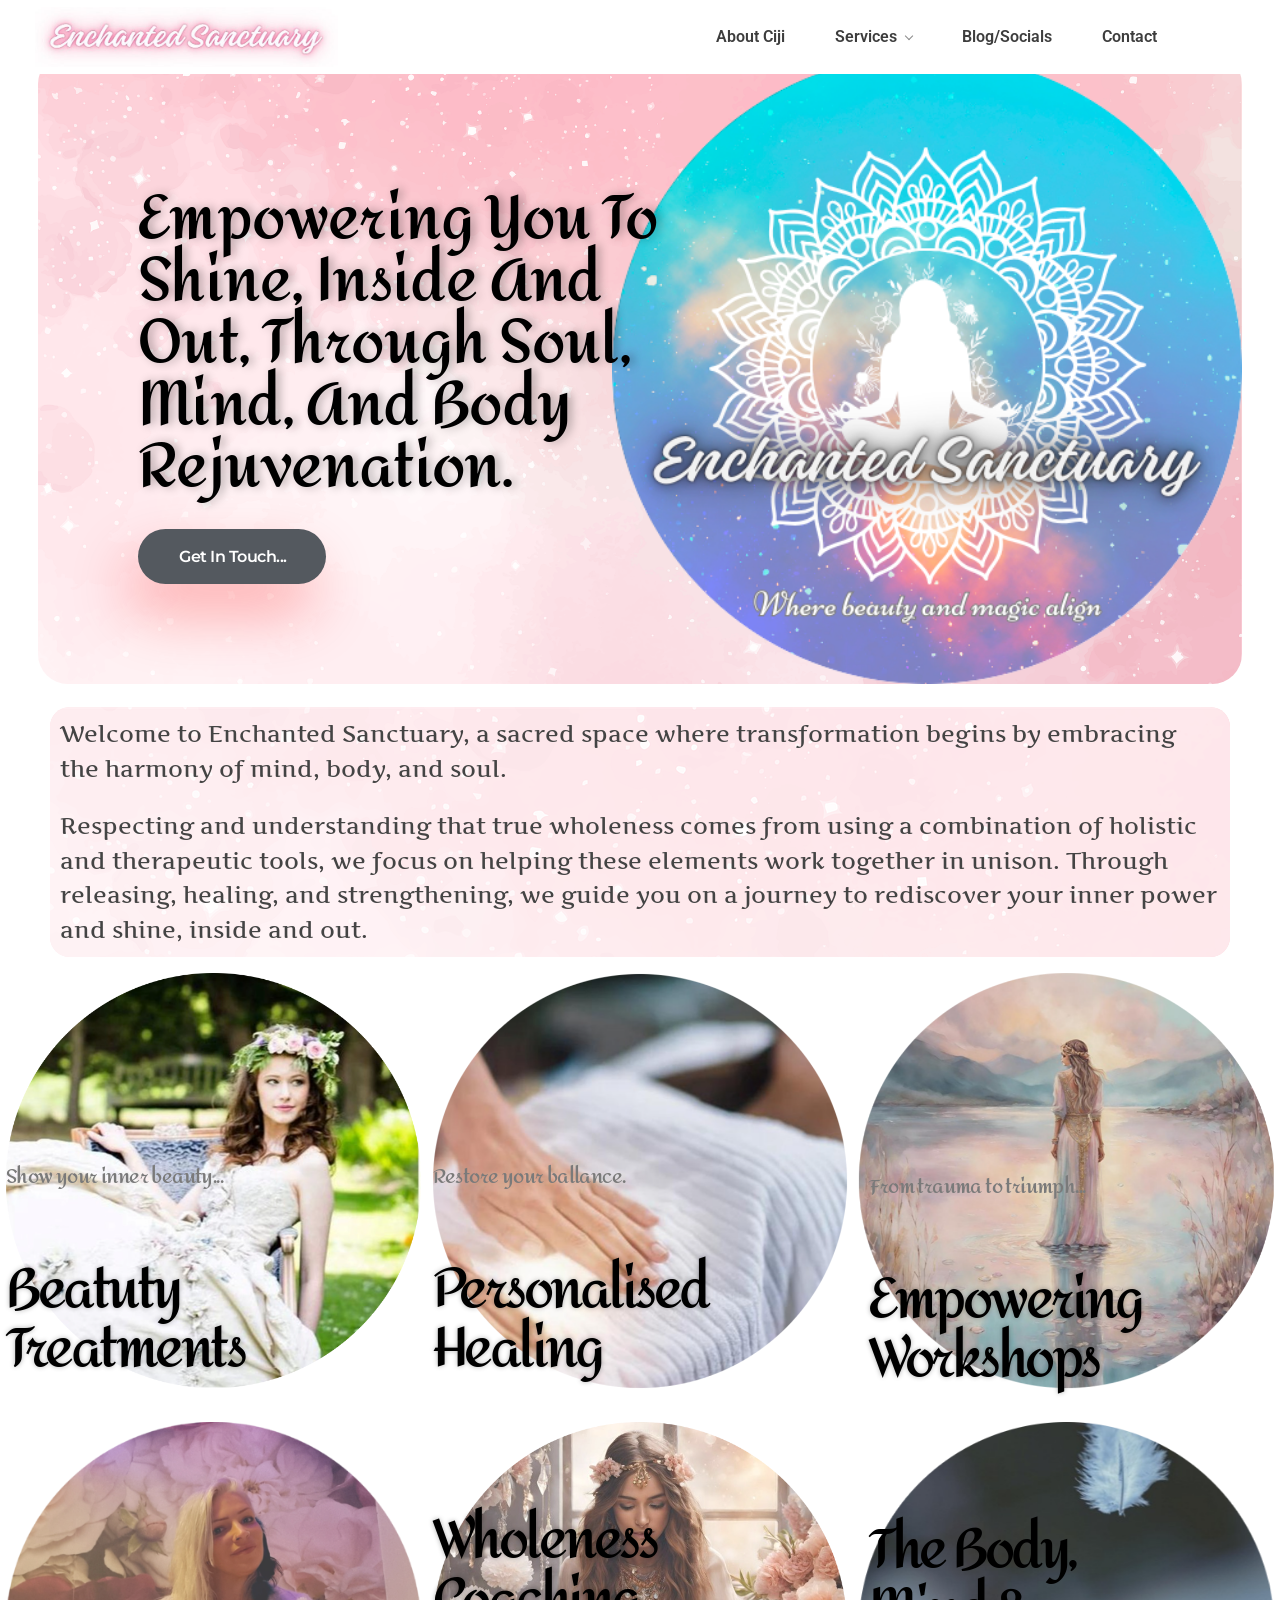
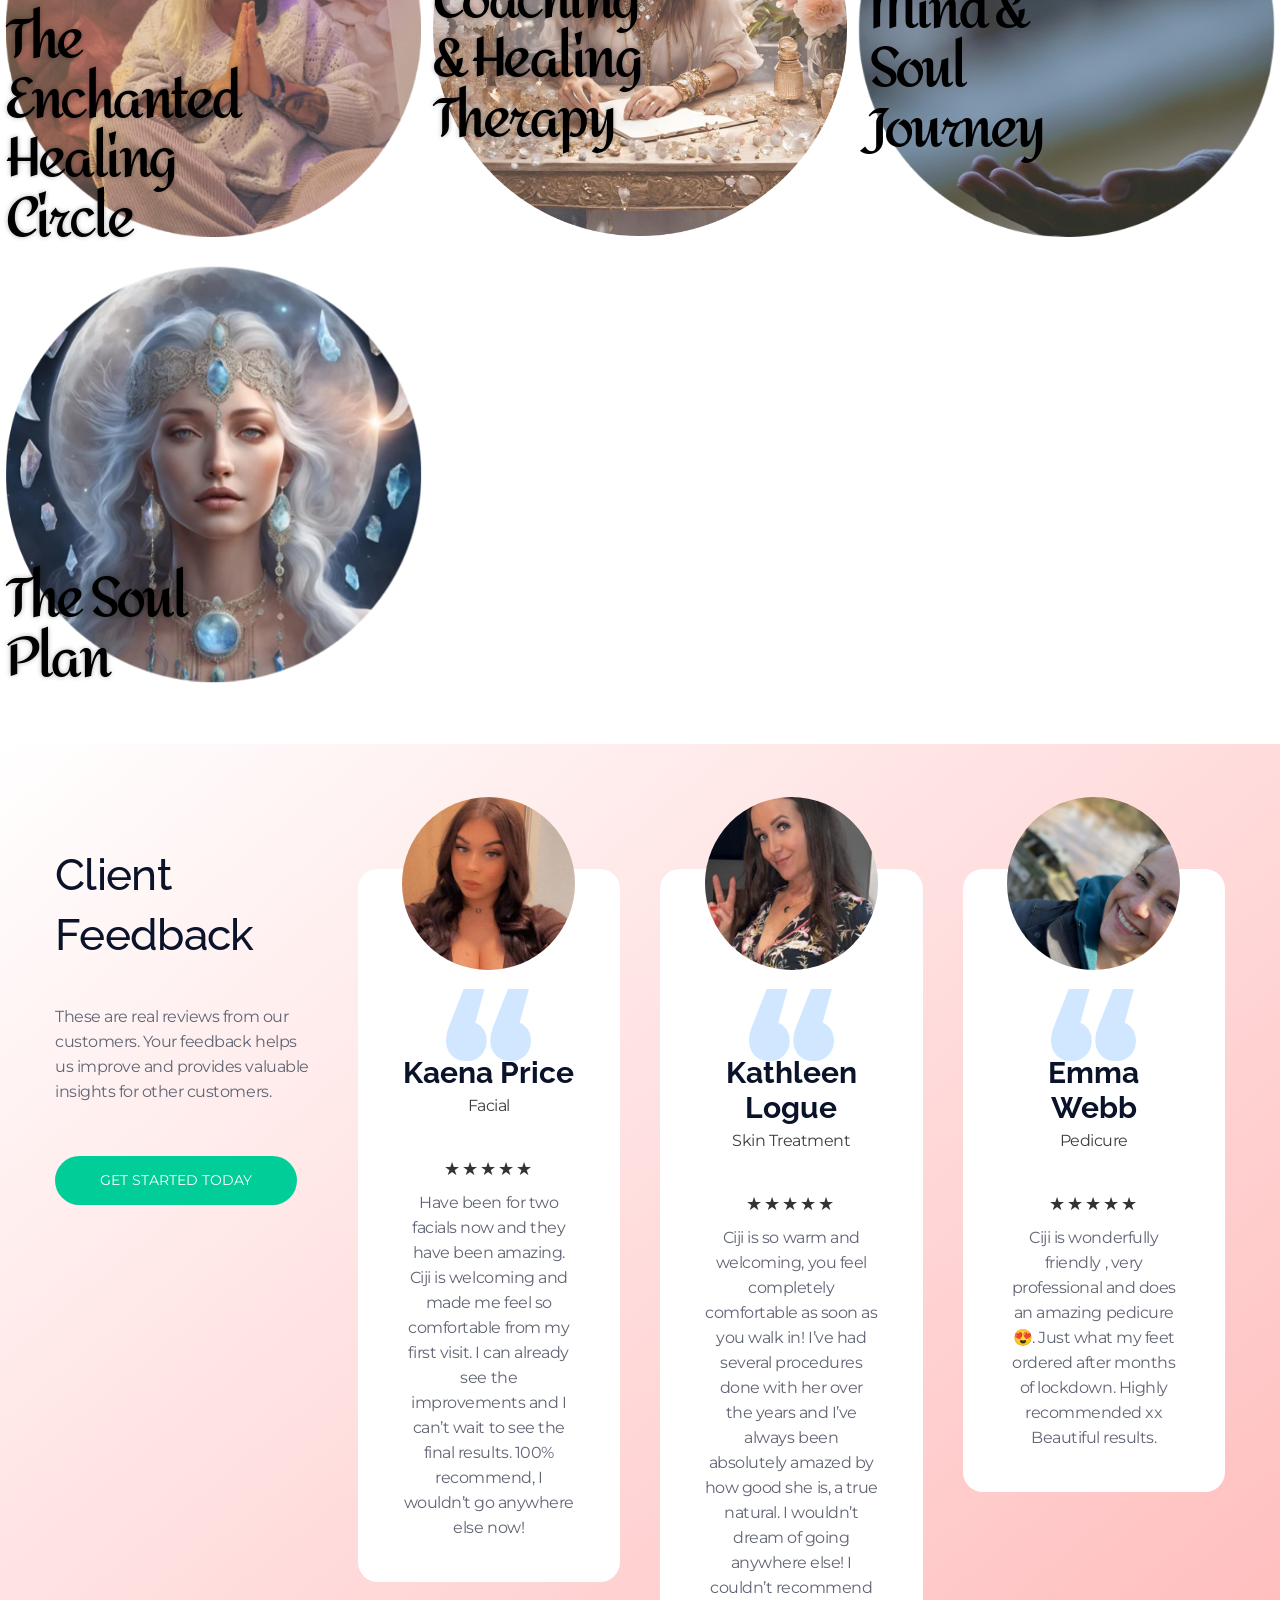
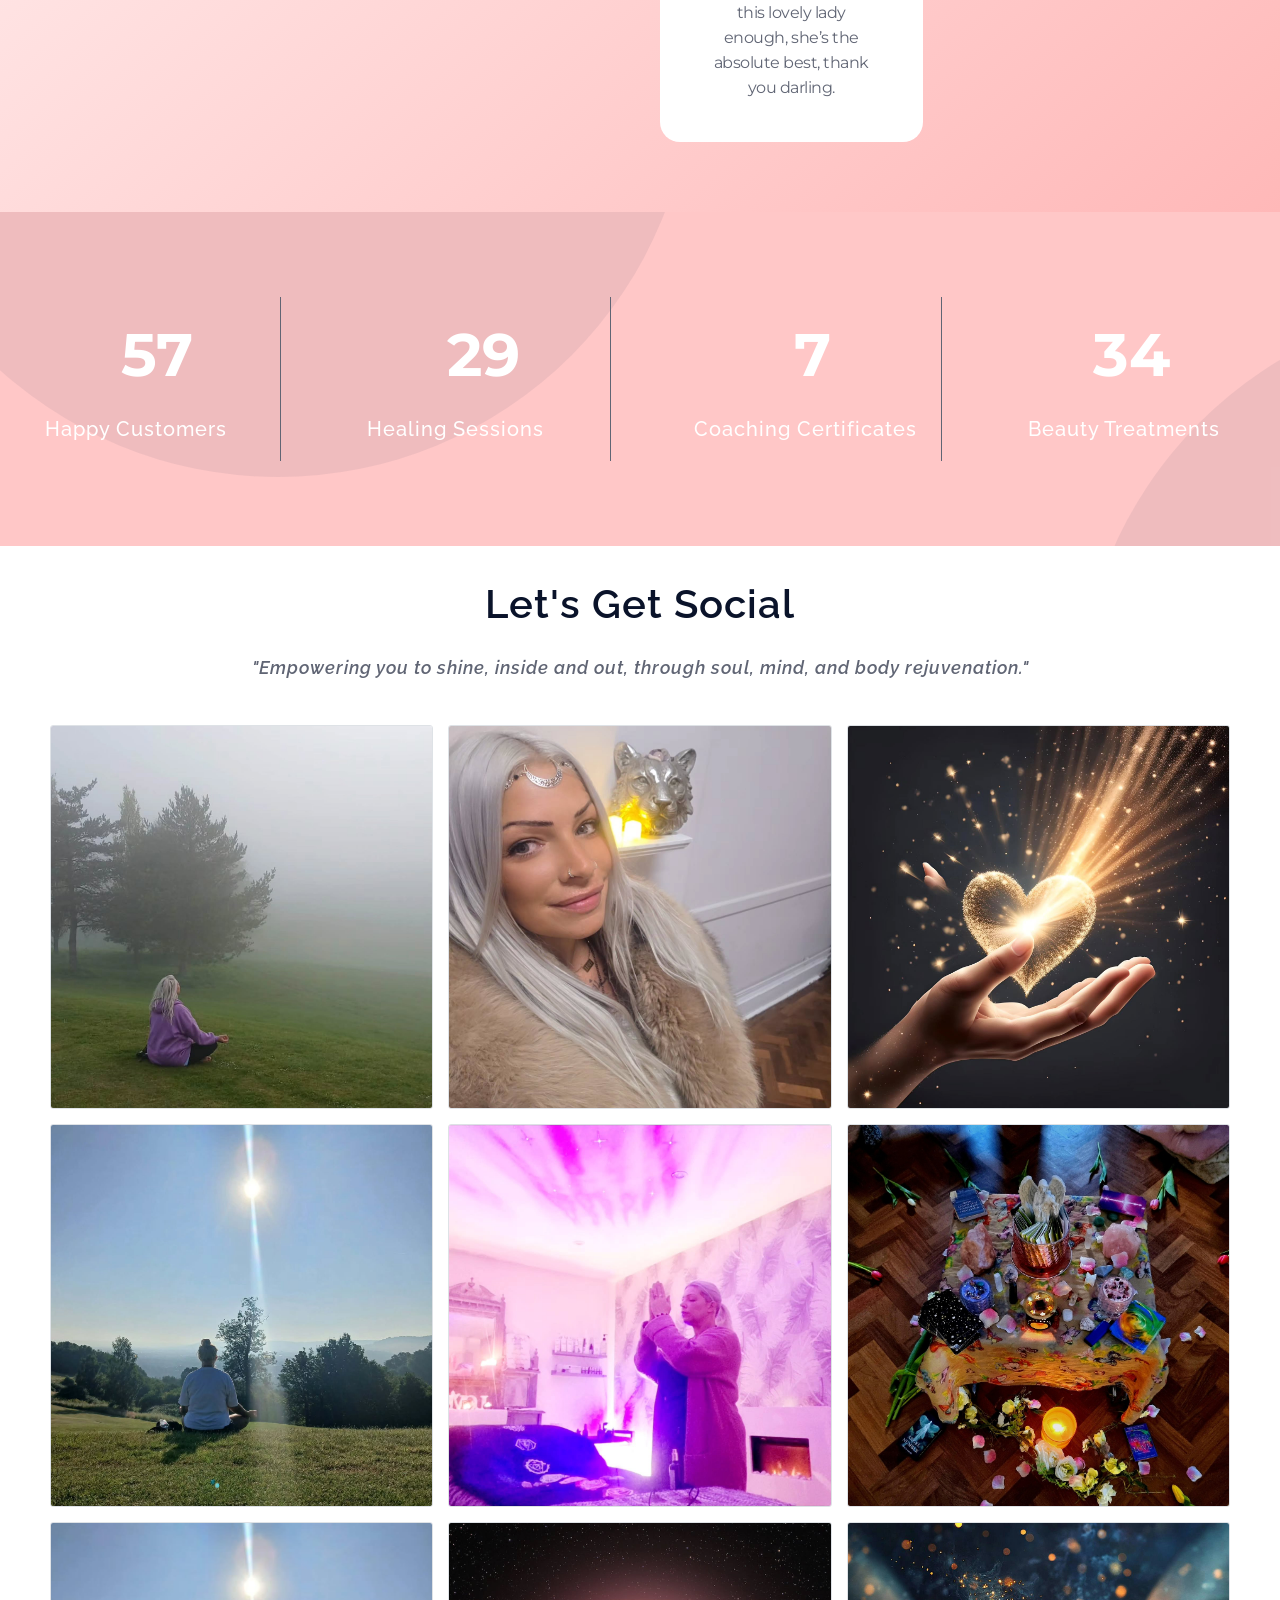
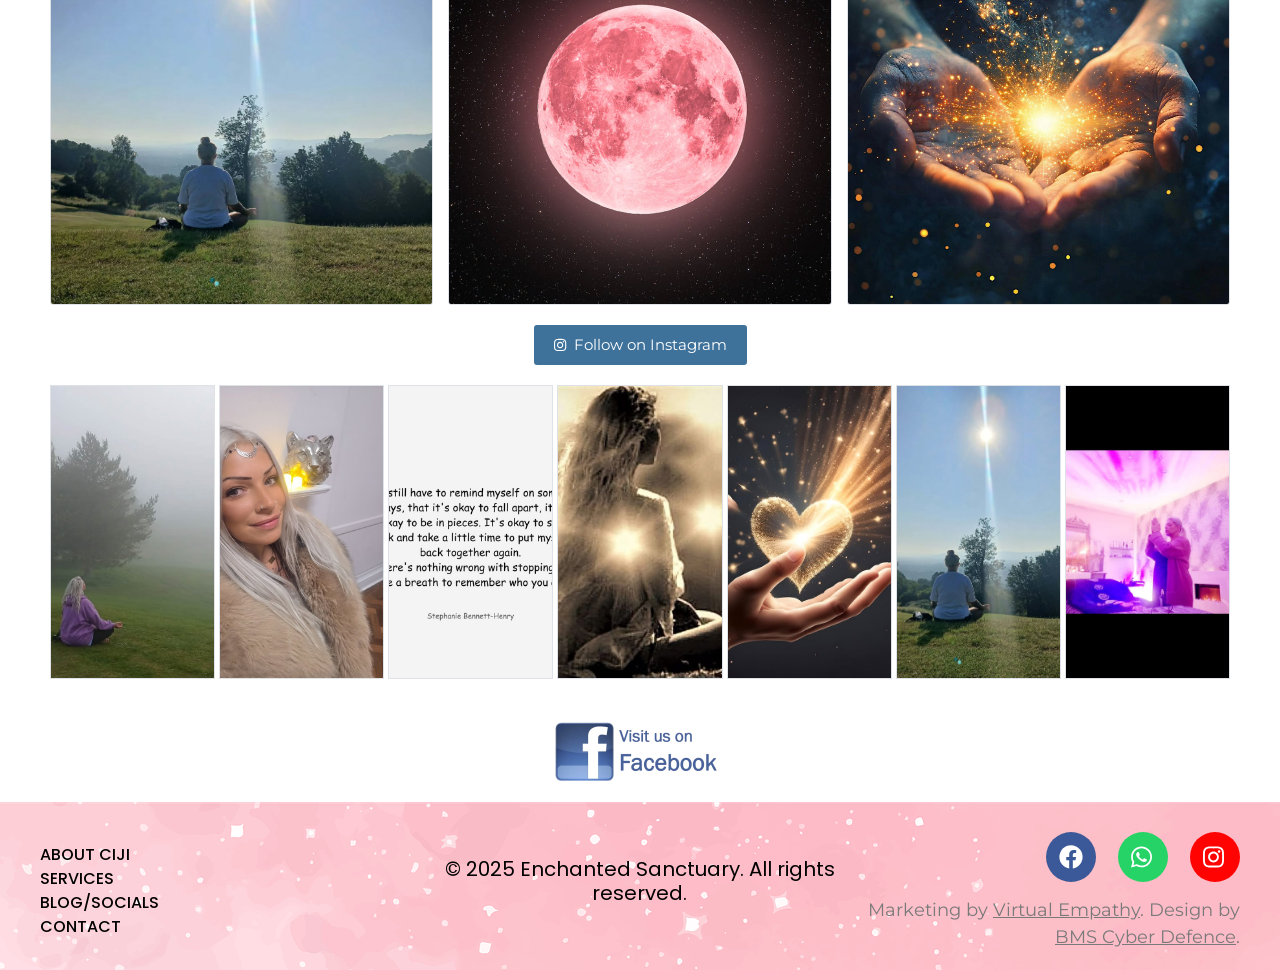
==== commit 93d91ba1: "Add hover effects to contact and social icons" ====
--- a/index.html
+++ b/index.html
@@ -24,7 +24,7 @@
 <header id="site-header" class="site-header">
 <section class="sec e-8adc3c5 v-mid"><div class="sec-in gap-no">
 <div class="col c25 e-b7bf976"><div class="col-in populated"><div class="w wd-auto wt-inh wm-auto e-571f72a"><div class="w-in">
-<a class="logo" href="/" title="Enchanted Sanctuary"><img class="logo-main" src="/assets/img/cropped-cropped-Enchanted-Logo-3.png.jpg" width="752" height="149" alt="Enchanted Sanctuary - where beauty and magic align"><img class="logo-sticky" src="/assets/img/Enchanted-Logo-1-e1732796942166.png" width="500" height="70" alt="" aria-hidden="true"></a>
+<a class="logo" href="/" title="Enchanted Sanctuary"><img class="logo-main" src="/assets/img/cropped-cropped-Enchanted-Logo-3.png.jpg" width="752" height="149" alt="Enchanted Sanctuary - where beauty and magic align"></a>
 </div></div></div></div>
 <div class="col c50 e-c79087f"><div class="col-in populated"><div class="w wd-auto wt-auto e-863ca88"><div class="w-in">
 <button id="burger" class="burger" type="button" aria-label="Menu" aria-expanded="false" aria-controls="main-nav"><span></span></button>
--- a/assets/css/base.css
+++ b/assets/css/base.css
@@ -37,7 +37,7 @@
 .w:not(:last-child){margin-block-end:20px}
 .w-in{position:relative}
 .wd-auto{width:auto!important;max-width:100%}
-.wd-init{width:initial!important;max-width:100%}
+.wd-init{max-width:100%}
 .bg-video{position:absolute;inset:0;overflow:hidden;pointer-events:none;z-index:0}
 .bg-video iframe{position:absolute;top:50%;left:50%;width:100vw;height:56.25vw;min-width:177.78vh;min-height:100%;transform:translate(-50%,-50%);border:0}
 @media (min-width:1025px){.hide-d{display:none!important}}
@@ -125,9 +125,6 @@
 .site-header.stuck{position:fixed;box-shadow:0 2px 12px rgba(0,0,0,.08)}
 .logo{display:block}
 .logo img{display:block}
-.logo .logo-sticky{display:none}
-.stuck .logo .logo-main{display:none}
-.stuck .logo .logo-sticky{display:block}
 .main-nav>ul{display:flex;align-items:center}
 .main-nav li{position:relative}
 .main-nav>ul>li>a{display:block;font-family:Roboto,sans-serif;font-size:16px;font-weight:600;line-height:1.5em;text-transform:capitalize;color:var(--menu);padding:25px;border-radius:10px;transition:background .2s,color .2s}
@@ -209,3 +206,19 @@
 :where(.sec>.sec-in){position:relative}
 .nf{min-height:100vh;display:flex;flex-direction:column;align-items:center;justify-content:center;text-align:center;padding:40px}
 .nf-h{font-family:Amita,serif;font-size:48px;margin:20px 0 10px}
+
+.w-map .w-in,.w-map .embed{width:100%}
+.w-svg .svg-w{text-align:center}
+.w-svg .svg-in svg{display:inline-block;max-width:100%;height:auto}
+
+/* hover effects: contact icons, WhatsApp button, social icons */
+.w-svg svg path,.w-svg svg g{transition:fill .3s,stroke .3s}
+.w-svg svg{transition:transform .35s cubic-bezier(.34,1.56,.64,1),filter .35s}
+.col-in:hover>.w-svg svg,.w-svg:hover svg{transform:translateY(-8px) scale(1.1) rotate(-4deg);filter:drop-shadow(0 10px 8px rgba(247,39,39,.25))}
+.col-in:hover>.w-svg svg [fill="#d1e7ff"],.col-in:hover>.w-svg svg [fill="#D1E7FF"],.w-svg:hover svg [fill="#d1e7ff"],.w-svg:hover svg [fill="#D1E7FF"]{fill:#ff8fb8}
+.col-in:hover>.w-svg svg [stroke="#231f20"],.col-in:hover>.w-svg svg [stroke="#0a132a"],.w-svg:hover svg [stroke="#231f20"],.w-svg:hover svg [stroke="#0a132a"]{stroke:#e0247a}
+.w-image a img{transition:transform .35s cubic-bezier(.34,1.56,.64,1),filter .35s}
+.w-image a:hover img{transform:translateY(-6px) scale(1.05);filter:drop-shadow(0 12px 12px rgba(37,211,102,.45)) saturate(1.25)}
+.social-icon{transition:transform .3s cubic-bezier(.34,1.56,.64,1),box-shadow .3s,filter .3s}
+.social-icon:hover{transform:translateY(-6px) scale(1.12);box-shadow:0 10px 16px rgba(0,0,0,.25);filter:brightness(1.12) saturate(1.2)}
+@media(prefers-reduced-motion:reduce){.w-svg svg,.w-image a img,.social-icon{transition:none}.col-in:hover>.w-svg svg,.w-svg:hover svg,.w-image a:hover img,.social-icon:hover{transform:none}}
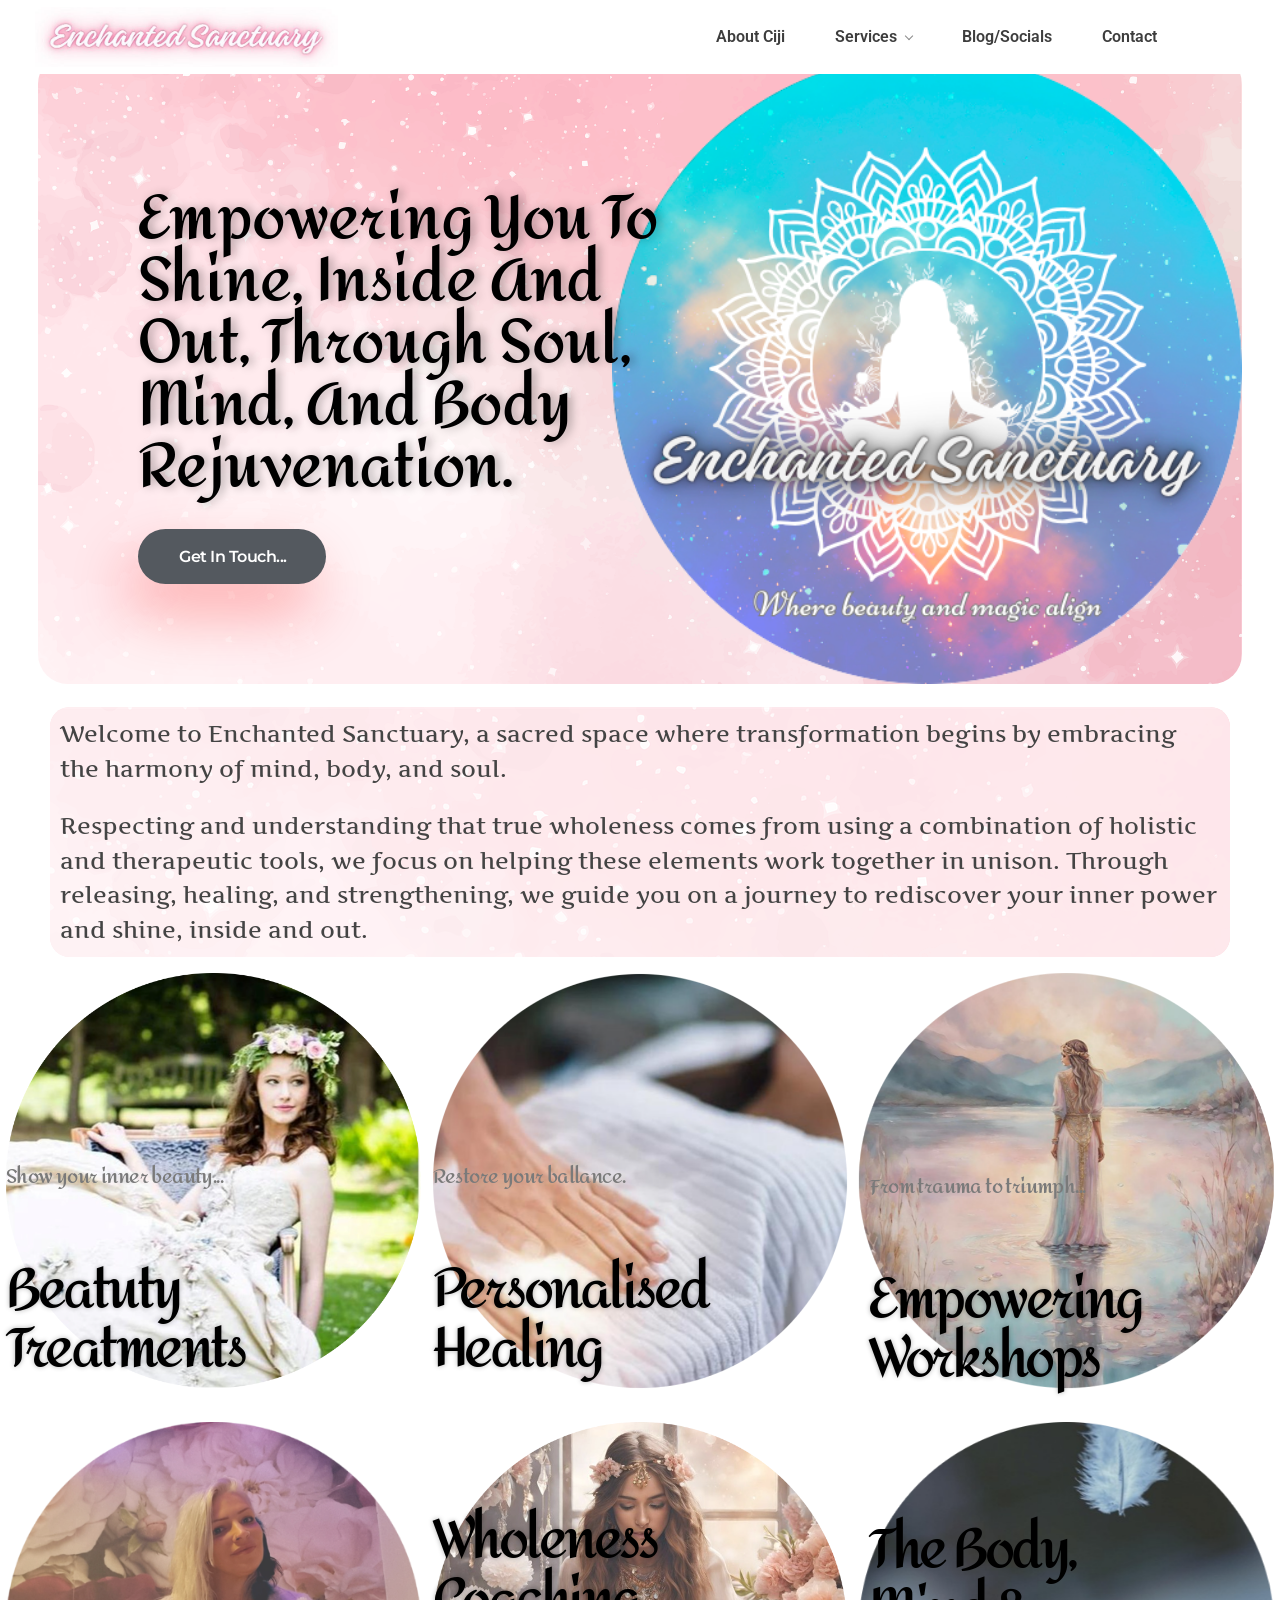
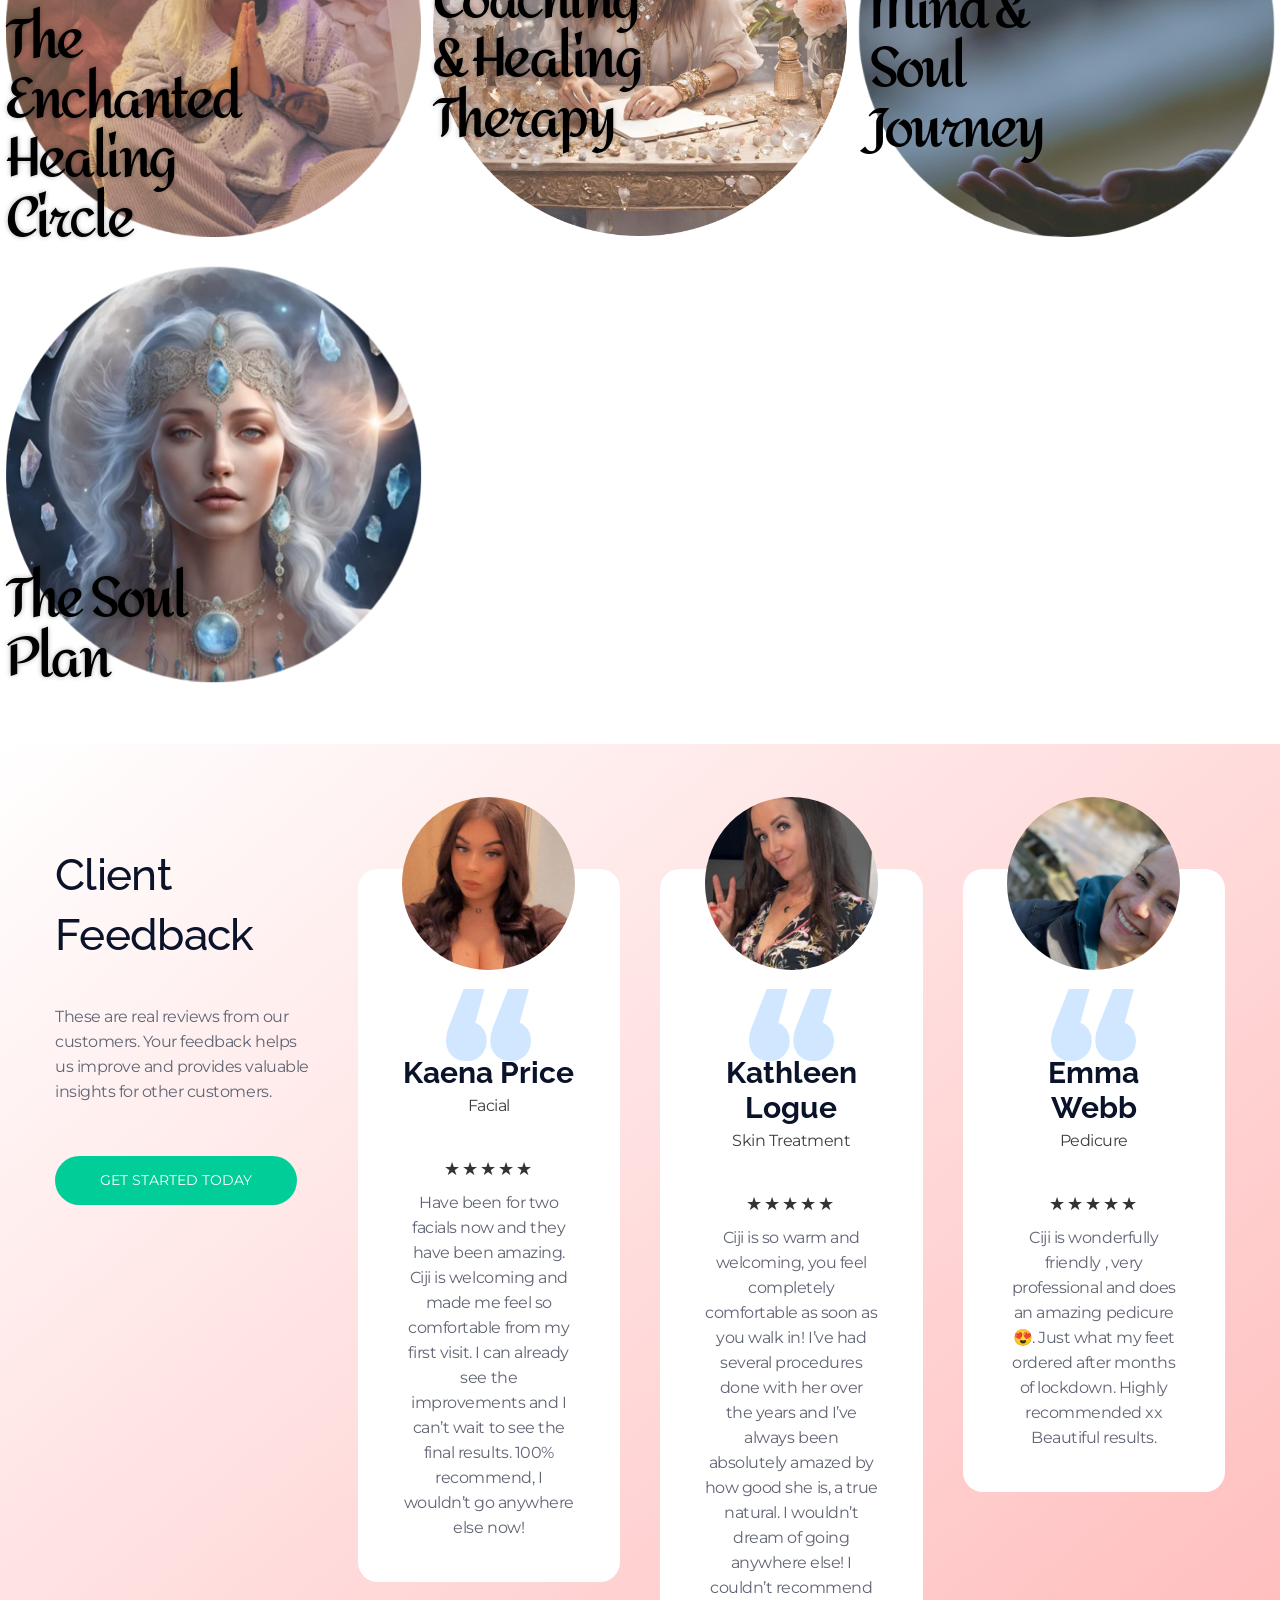
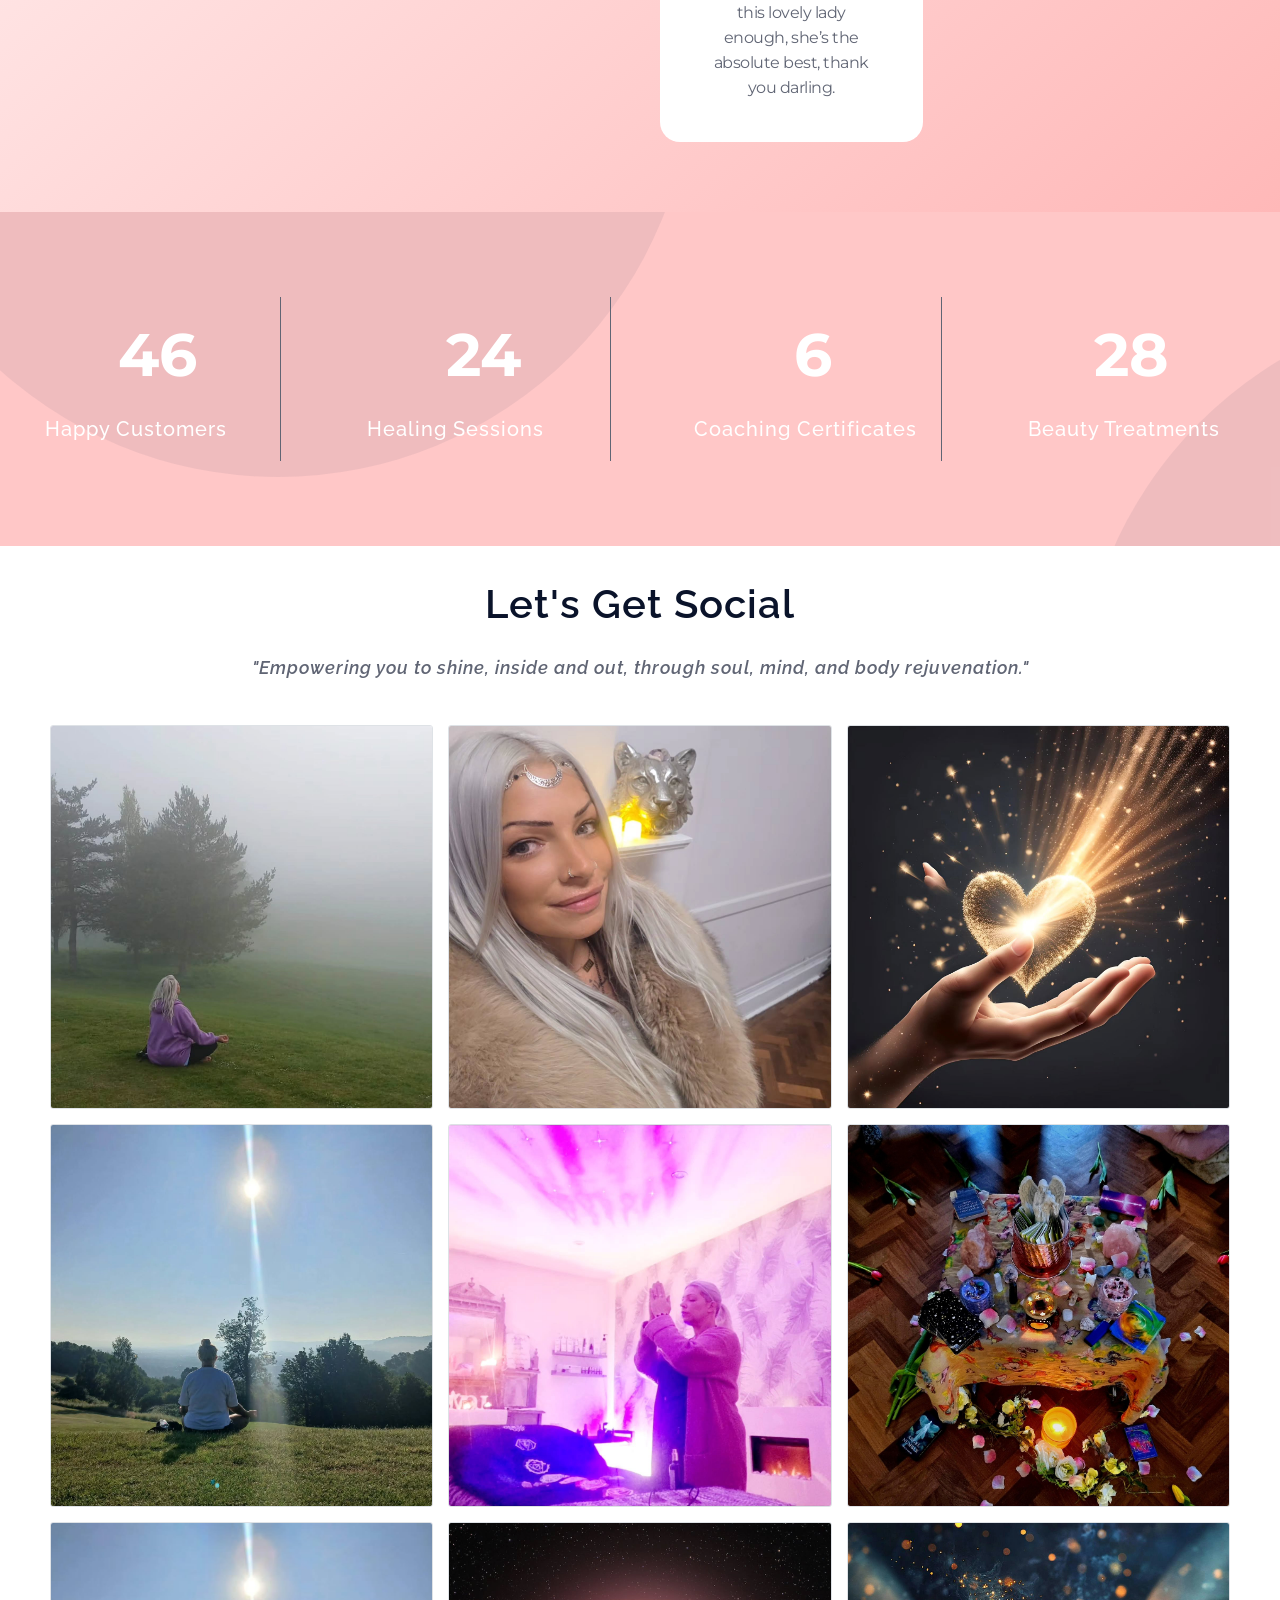
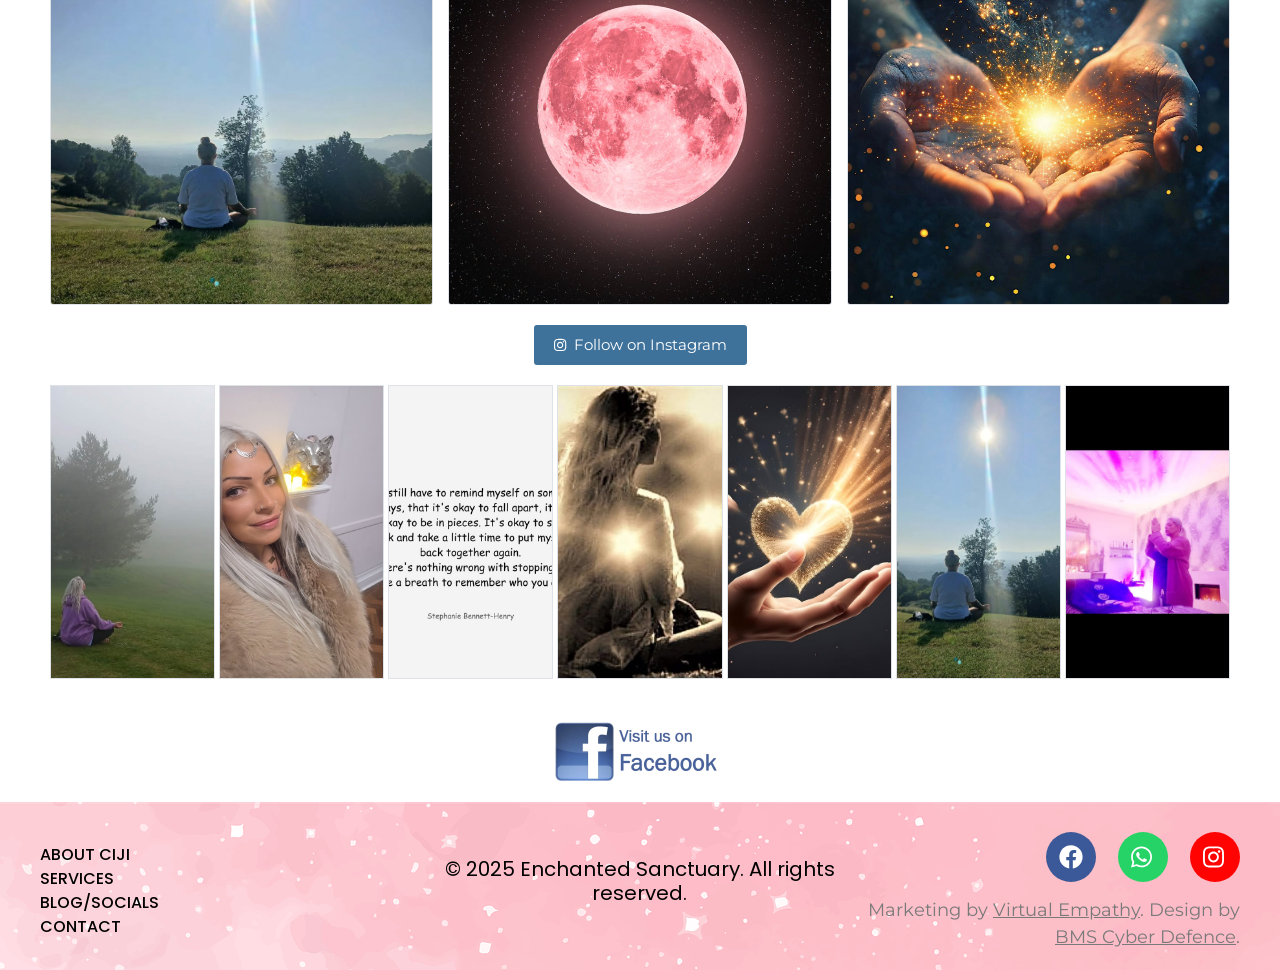
==== commit aed80048: "Cache-busting, subtler hover, smaller sticky logo" ====
--- a/index.html
+++ b/index.html
@@ -14,11 +14,11 @@
 <meta name="theme-color" content="#ffffff">
 <link rel="icon" type="image/png" sizes="32x32" href="/assets/img/cropped-Enchanted-Sanctuary-Copy-modified-32x32.png">
 <link rel="apple-touch-icon" href="/assets/img/cropped-Enchanted-Sanctuary-Copy-modified-180x180.png">
-<link rel="stylesheet" href="/assets/css/fonts.css">
-<link rel="stylesheet" href="/assets/css/base.css">
-<link rel="stylesheet" href="/assets/css/shell.css">
-<link rel="stylesheet" href="/assets/css/pages/home.css">
-<noscript><link rel="stylesheet" href="/assets/css/noscript.css"></noscript>
+<link rel="stylesheet" href="/assets/css/fonts.css?v=8df8fe0f">
+<link rel="stylesheet" href="/assets/css/base.css?v=a2074974">
+<link rel="stylesheet" href="/assets/css/shell.css?v=6110d818">
+<link rel="stylesheet" href="/assets/css/pages/home.css?v=4574bcdd">
+<noscript><link rel="stylesheet" href="/assets/css/noscript.css?v=00a7146c"></noscript>
 </head>
 <body>
 <header id="site-header" class="site-header">
@@ -240,6 +240,6 @@
 </div></section>
 </footer>
 <button id="to-top" class="to-top" type="button" aria-label="Back to top"></button>
-<script src="/assets/js/site.js" defer></script>
+<script src="/assets/js/site.js?v=b49a6f0e" defer></script>
 </body>
 </html>
--- a/assets/css/base.css
+++ b/assets/css/base.css
@@ -214,11 +214,14 @@
 /* hover effects: contact icons, WhatsApp button, social icons */
 .w-svg svg path,.w-svg svg g{transition:fill .3s,stroke .3s}
 .w-svg svg{transition:transform .35s cubic-bezier(.34,1.56,.64,1),filter .35s}
-.col-in:hover>.w-svg svg,.w-svg:hover svg{transform:translateY(-8px) scale(1.1) rotate(-4deg);filter:drop-shadow(0 10px 8px rgba(247,39,39,.25))}
+.col-in:hover>.w-svg svg,.w-svg:hover svg{transform:translateY(-4px) scale(1.05);filter:drop-shadow(0 6px 5px rgba(224,36,122,.22))}
 .col-in:hover>.w-svg svg [fill="#d1e7ff"],.col-in:hover>.w-svg svg [fill="#D1E7FF"],.w-svg:hover svg [fill="#d1e7ff"],.w-svg:hover svg [fill="#D1E7FF"]{fill:#ff8fb8}
 .col-in:hover>.w-svg svg [stroke="#231f20"],.col-in:hover>.w-svg svg [stroke="#0a132a"],.w-svg:hover svg [stroke="#231f20"],.w-svg:hover svg [stroke="#0a132a"]{stroke:#e0247a}
 .w-image a img{transition:transform .35s cubic-bezier(.34,1.56,.64,1),filter .35s}
-.w-image a:hover img{transform:translateY(-6px) scale(1.05);filter:drop-shadow(0 12px 12px rgba(37,211,102,.45)) saturate(1.25)}
+.w-image a:hover img{transform:translateY(-4px) scale(1.03);filter:drop-shadow(0 12px 12px rgba(37,211,102,.45)) saturate(1.25)}
 .social-icon{transition:transform .3s cubic-bezier(.34,1.56,.64,1),box-shadow .3s,filter .3s}
 .social-icon:hover{transform:translateY(-6px) scale(1.12);box-shadow:0 10px 16px rgba(0,0,0,.25);filter:brightness(1.12) saturate(1.2)}
 @media(prefers-reduced-motion:reduce){.w-svg svg,.w-image a img,.social-icon{transition:none}.col-in:hover>.w-svg svg,.w-svg:hover svg,.w-image a:hover img,.social-icon:hover{transform:none}}
+
+.site-header .logo img{transition:width .3s,max-width .3s}
+.site-header.stuck .logo img{width:230px;max-width:230px;height:auto}
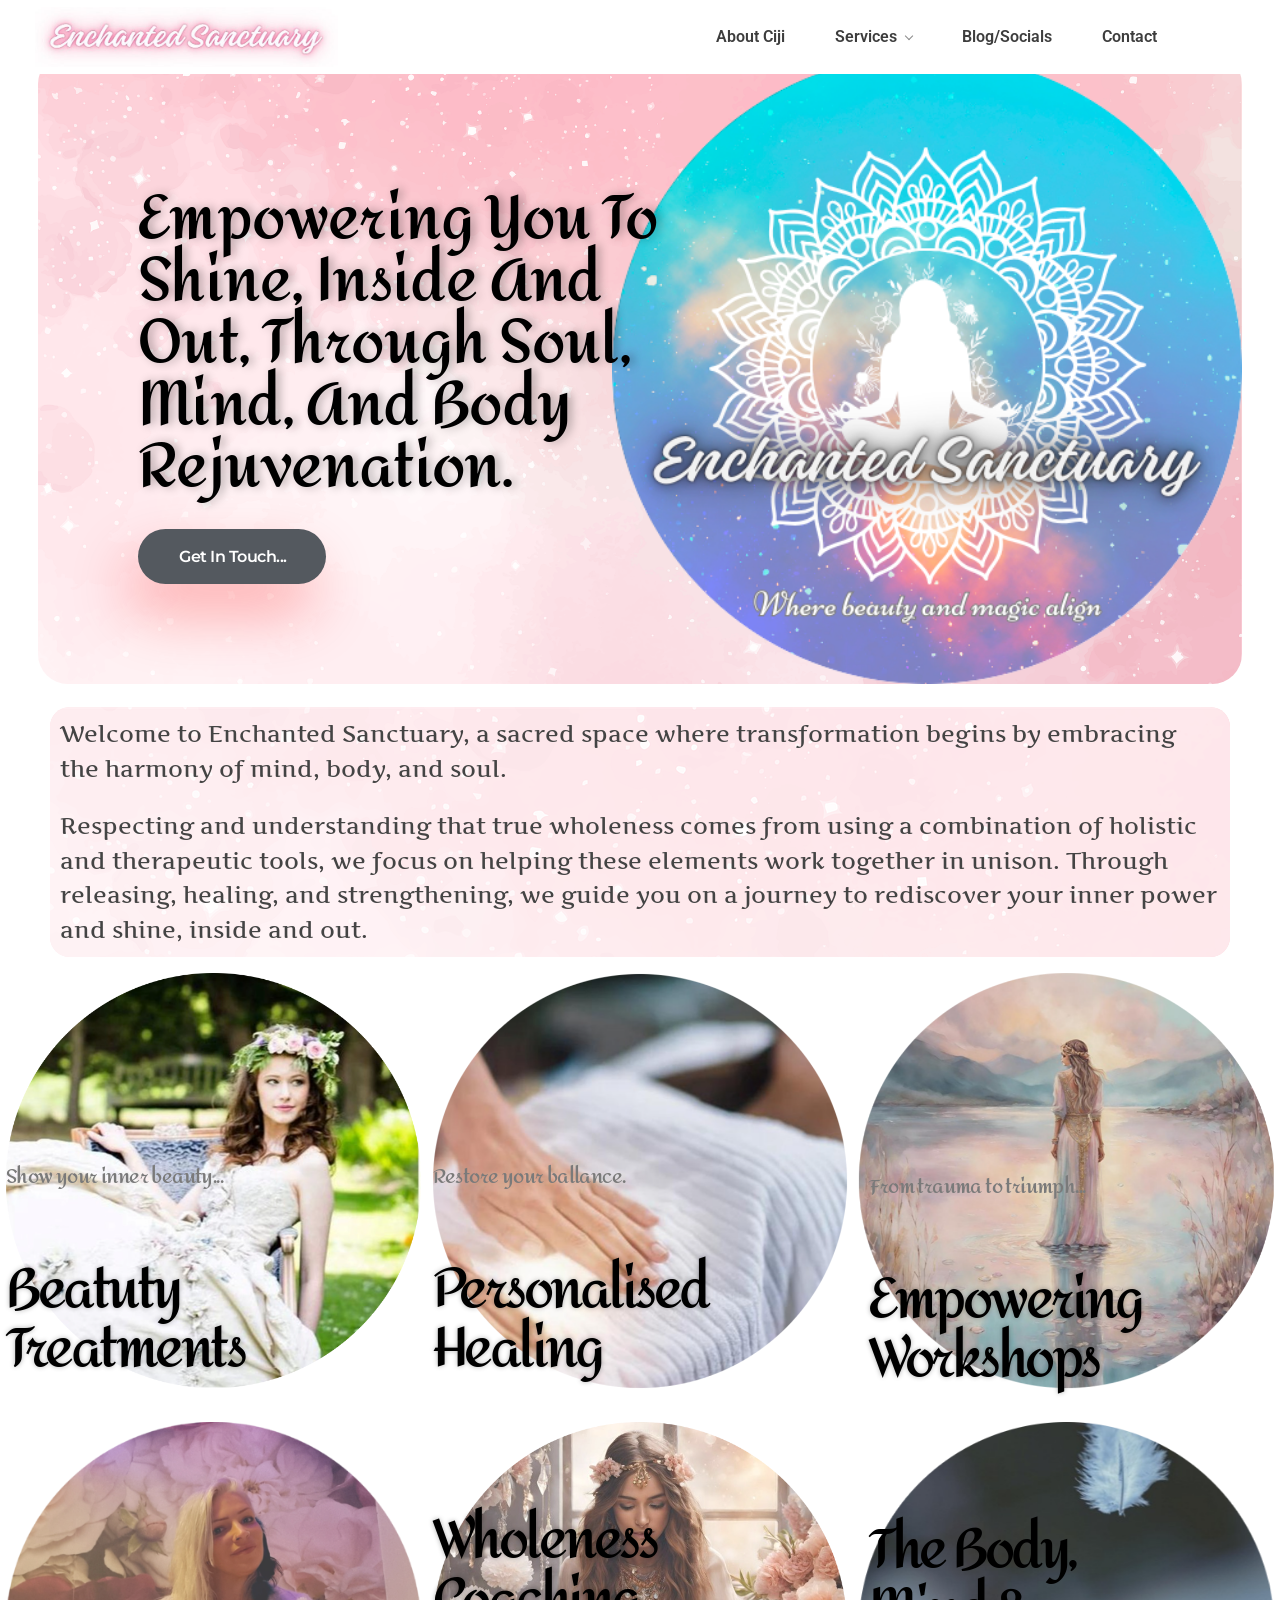
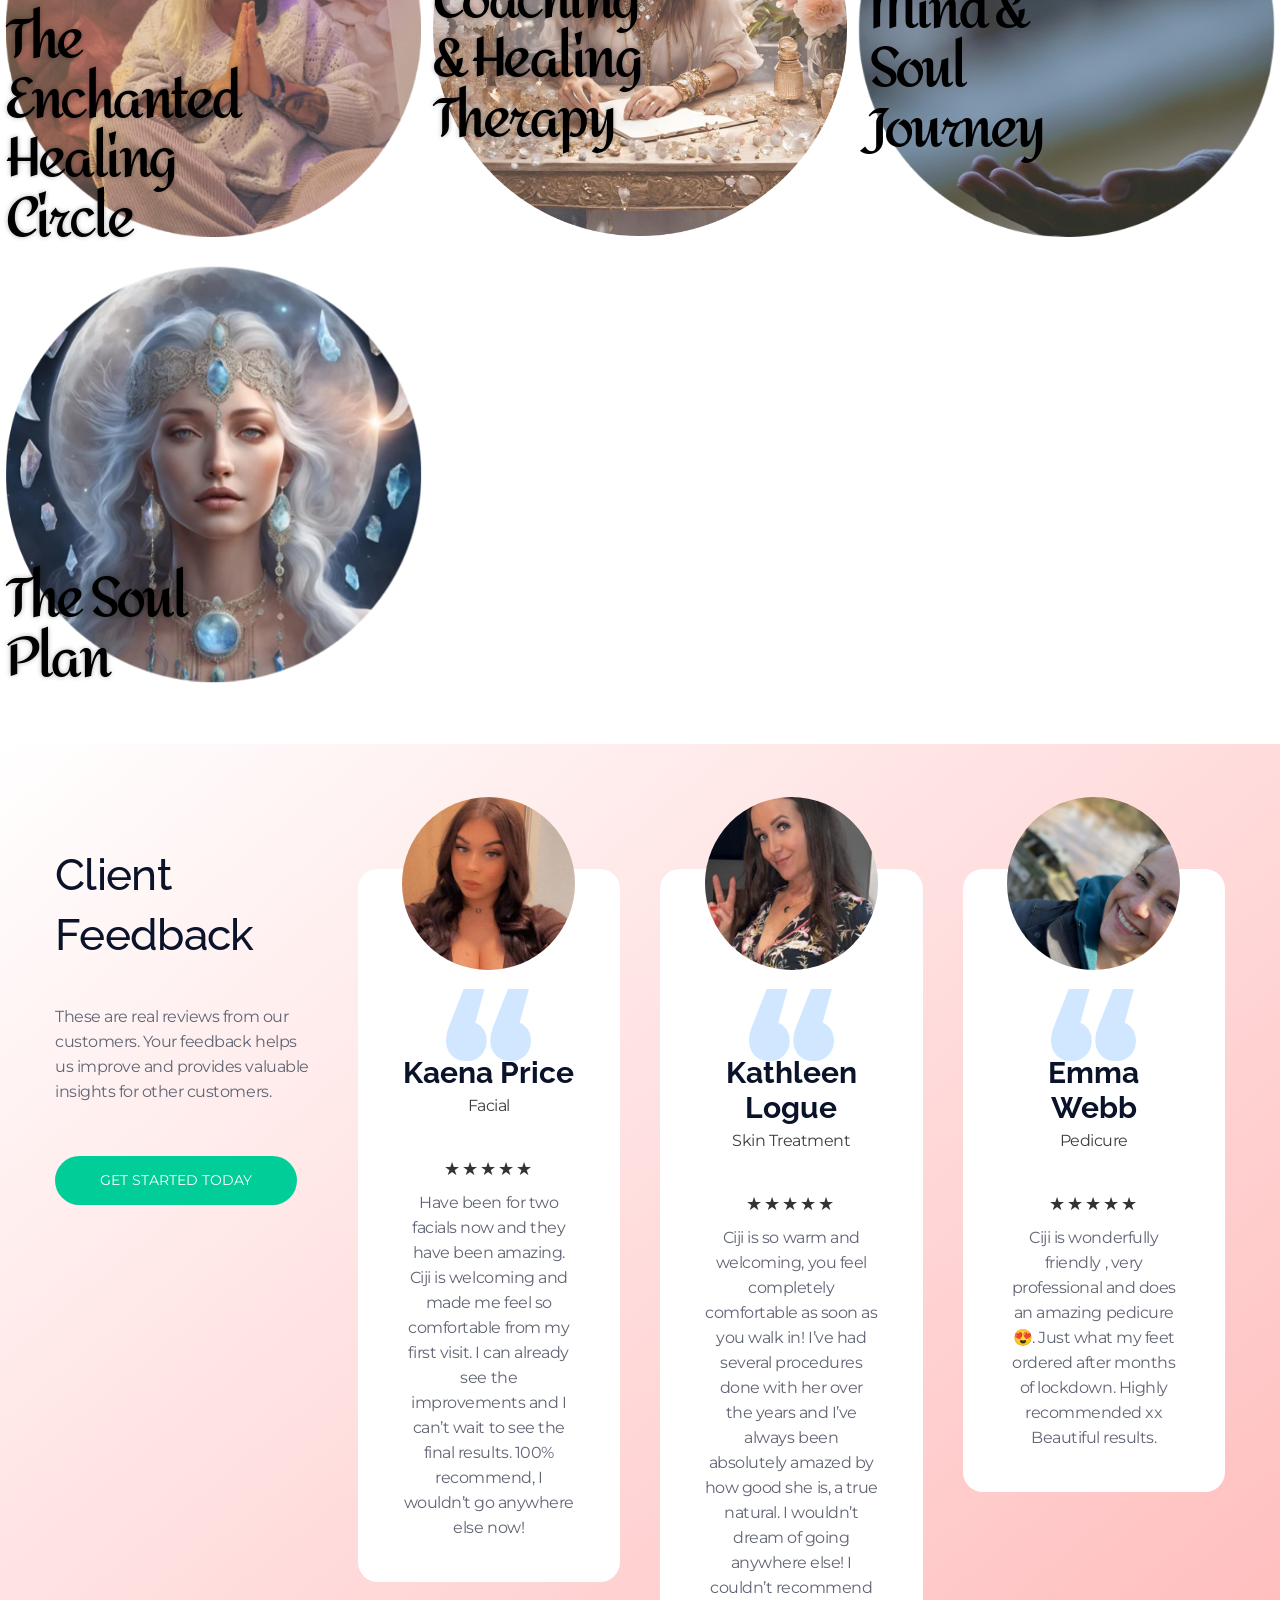
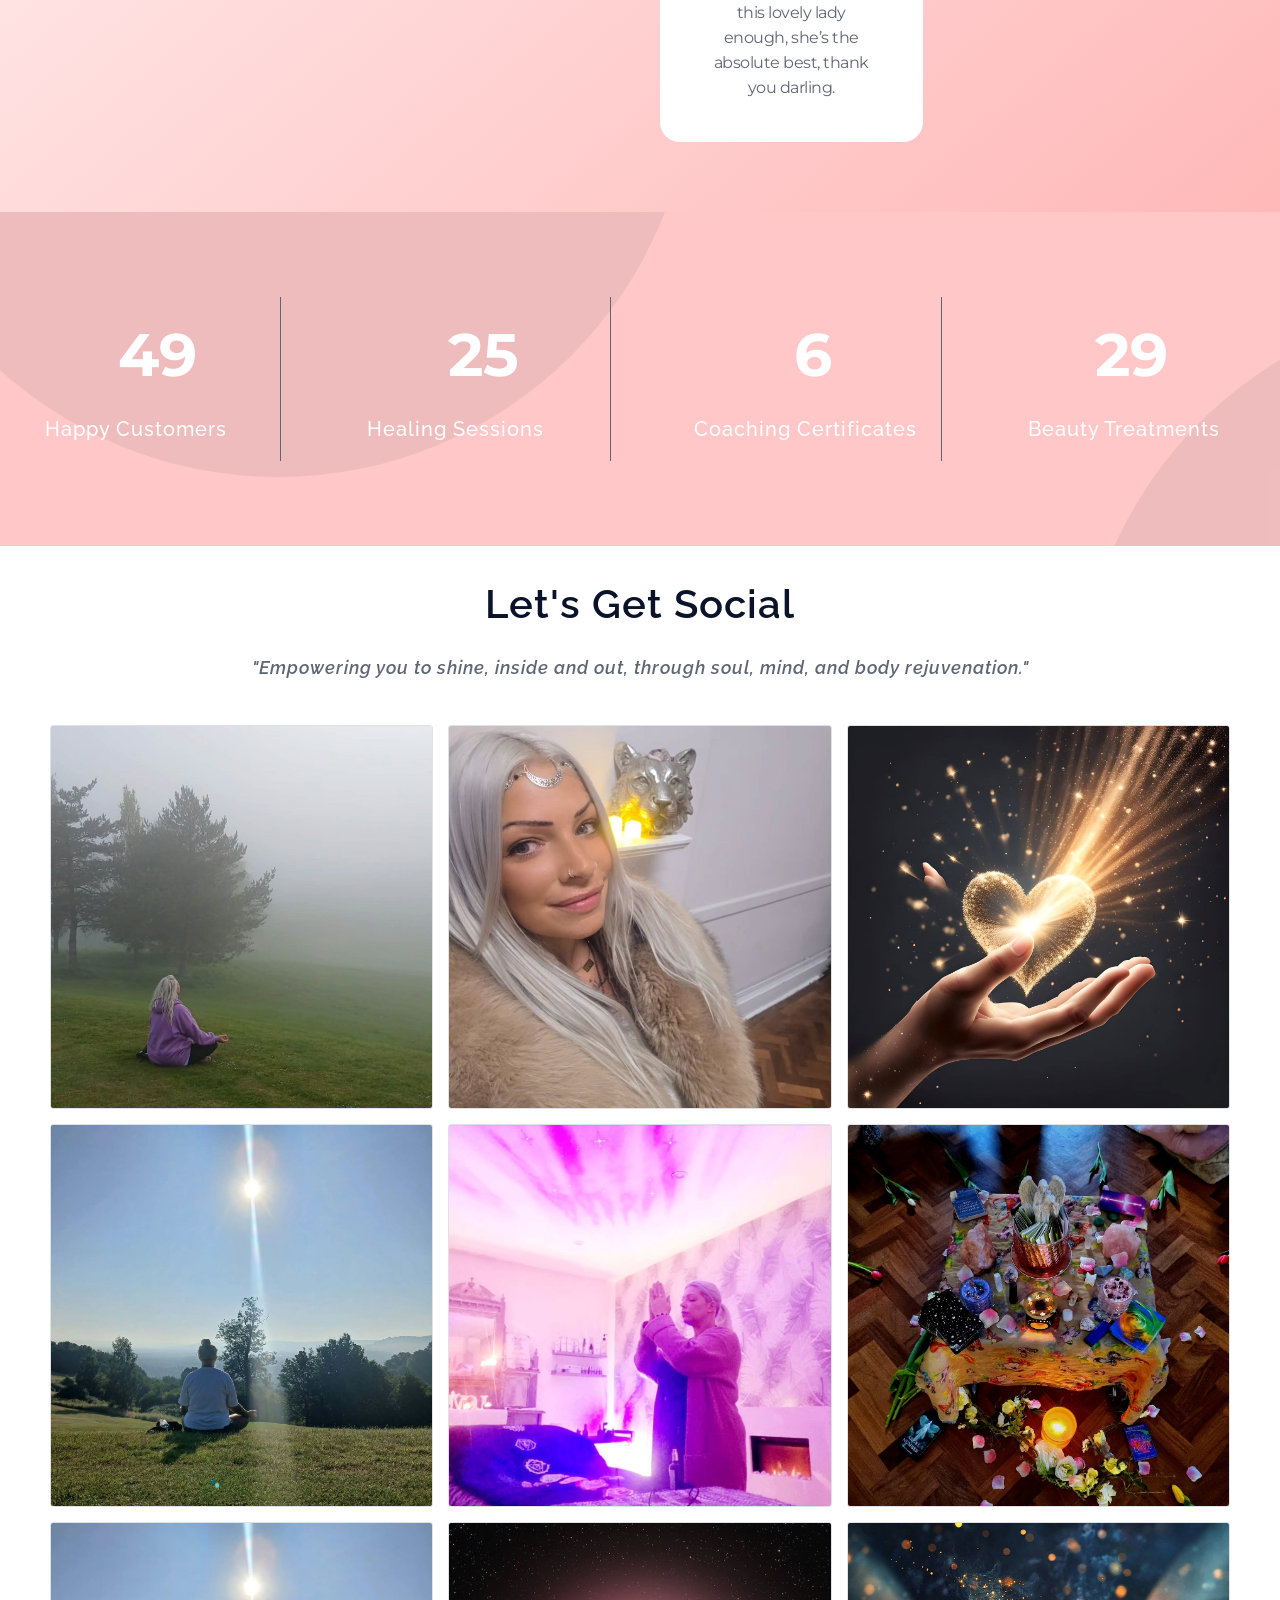
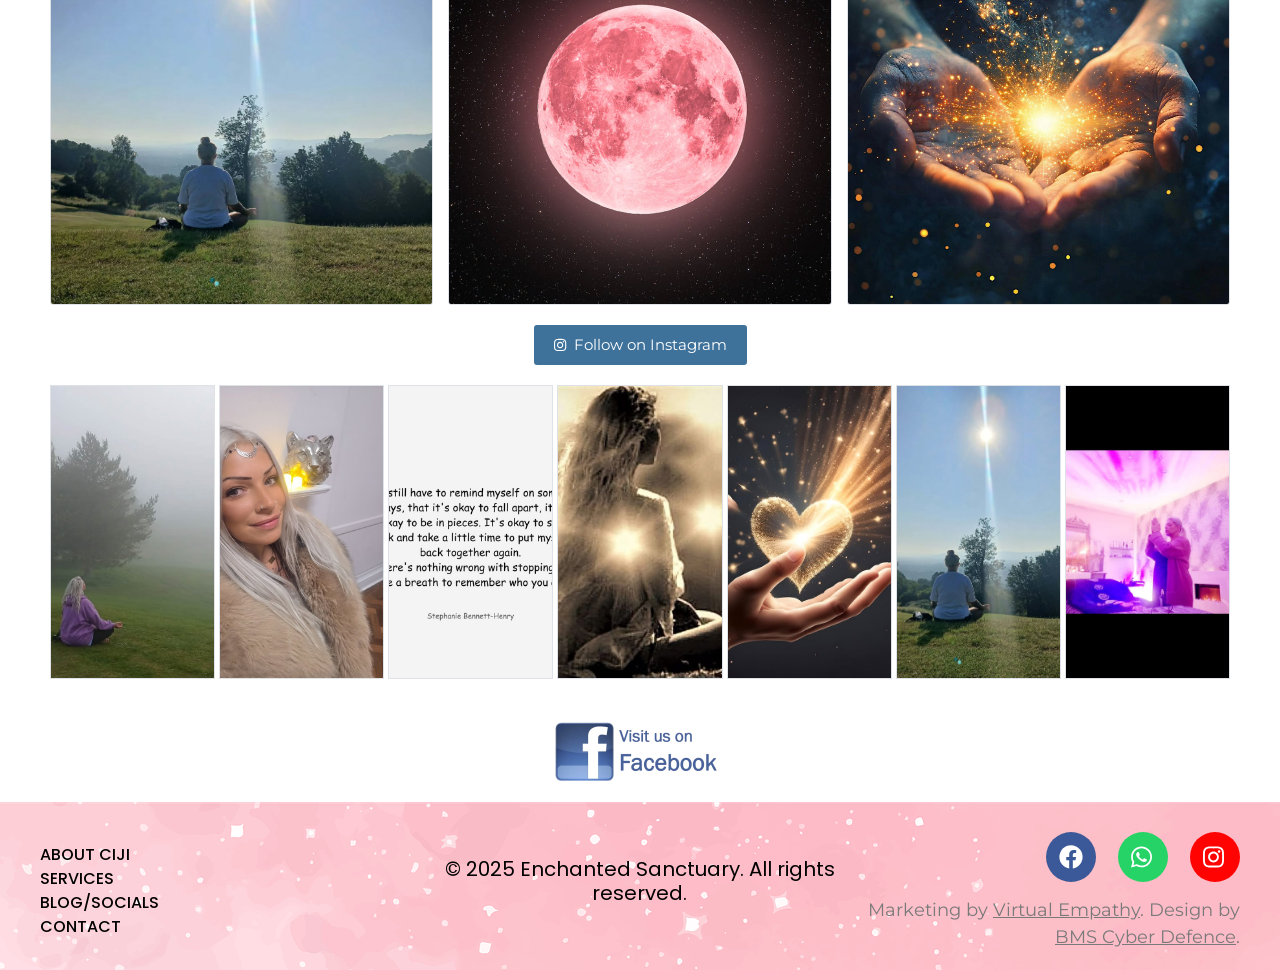
==== commit 6fb7de9c: "Fix lazy images and hero centring" ====
--- a/index.html
+++ b/index.html
@@ -15,7 +15,7 @@
 <link rel="icon" type="image/png" sizes="32x32" href="/assets/img/cropped-Enchanted-Sanctuary-Copy-modified-32x32.png">
 <link rel="apple-touch-icon" href="/assets/img/cropped-Enchanted-Sanctuary-Copy-modified-180x180.png">
 <link rel="stylesheet" href="/assets/css/fonts.css?v=8df8fe0f">
-<link rel="stylesheet" href="/assets/css/base.css?v=a2074974">
+<link rel="stylesheet" href="/assets/css/base.css?v=15ac5174">
 <link rel="stylesheet" href="/assets/css/shell.css?v=6110d818">
 <link rel="stylesheet" href="/assets/css/pages/home.css?v=4574bcdd">
 <noscript><link rel="stylesheet" href="/assets/css/noscript.css?v=00a7146c"></noscript>
--- a/assets/css/base.css
+++ b/assets/css/base.css
@@ -29,7 +29,7 @@
 :where(.gap-ext>.col>.populated){padding:15px}
 :where(.gap-wide>.col>.populated){padding:20px}
 :where(.gap-wider>.col>.populated){padding:30px}
-:where(.v-mid>.sec-in>.col>.col-in){align-items:center;align-content:center}
+.v-mid>.sec-in>.col>.col-in{align-items:center;align-content:center}
 :where(.sec.min-h>.sec-in){min-height:400px}
 .bg-overlay{position:absolute;inset:0;pointer-events:none}
 :where(.col-in>*:not(.bg-overlay)){position:relative}
